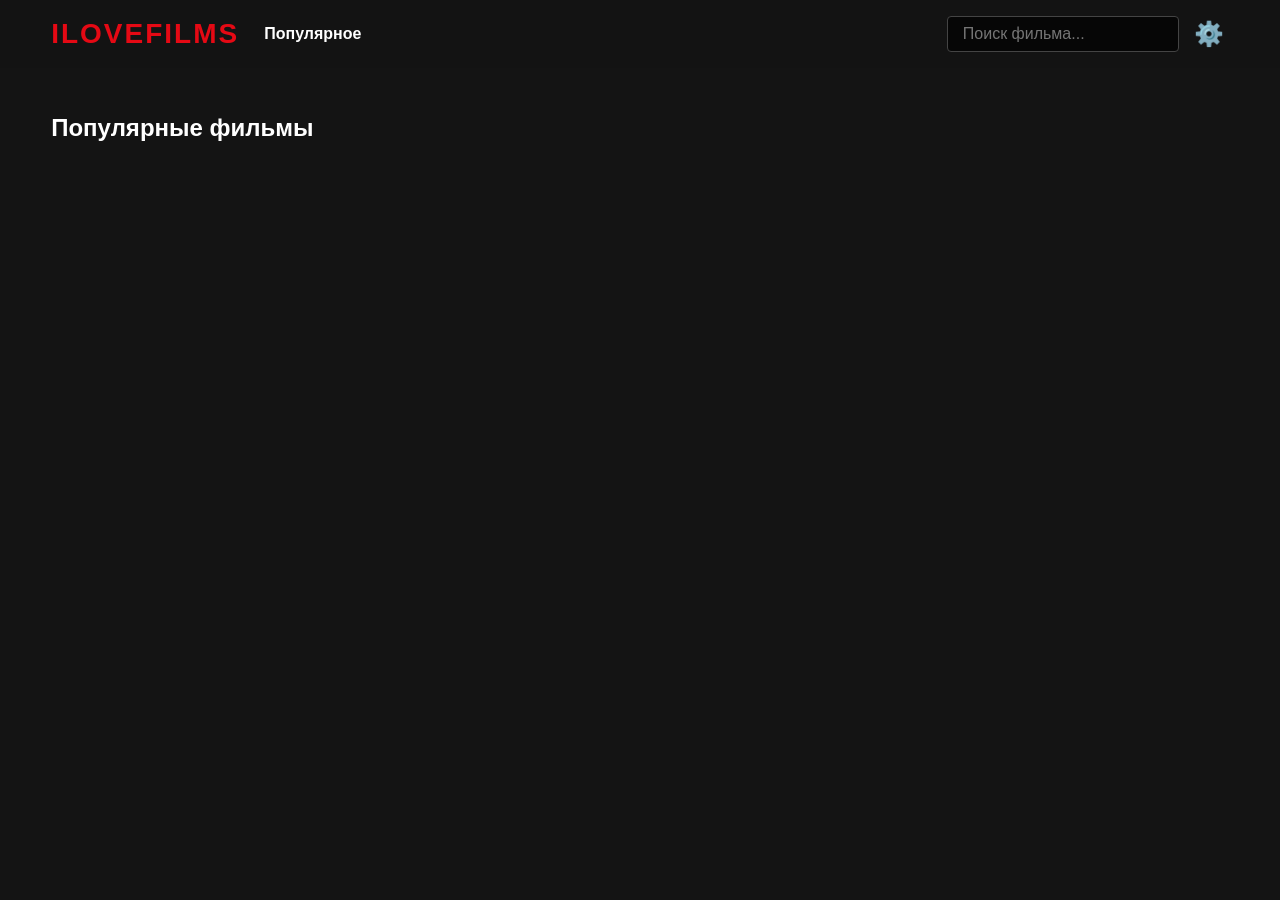
==== index.html @ e58f928b "Add files via upload" ====
<!DOCTYPE html>
<html lang="ru">

<head>
    <meta charset="UTF-8">
    <meta name="viewport" content="width=device-width, initial-scale=1.0">
    <title>ilovefilms - Смотри любимое</title>
    <style>
        :root {
            --bg-color: #141414;
            --text-color: #ffffff;
            --primary-color: #e50914;
            --header-bg: rgba(20, 20, 20, 0.95);
        }

        * {
            box-sizing: border-box;
        }

        body {
            background-color: var(--bg-color);
            color: var(--text-color);
            font-family: 'Helvetica Neue', Helvetica, Arial, sans-serif;
            margin: 0;
            padding: 0;
            overflow-x: hidden;
        }

        :focus {
            outline: 3px solid var(--primary-color);
            outline-offset: 2px;
            box-shadow: 0 0 10px var(--primary-color);
            border-radius: 4px;
        }

        header {
            position: sticky;
            top: 0;
            background: var(--header-bg);
            padding: 15px 4vw;
            display: flex;
            align-items: center;
            justify-content: space-between;
            z-index: 100;
            flex-wrap: wrap;
            gap: 15px;
        }

        .logo {
            color: var(--primary-color);
            font-size: 28px;
            font-weight: bold;
            text-transform: uppercase;
            letter-spacing: 2px;
        }

        nav.categories {
            display: flex;
            gap: 15px;
            overflow-x: auto;
            flex: 1;
            padding: 5px 0;
            scrollbar-width: none;
            /* Firefox */
        }

        nav.categories::-webkit-scrollbar {
            display: none;
            /* Safari and Chrome */
        }

        .category-btn {
            background: none;
            border: none;
            color: #e5e5e5;
            font-size: 16px;
            cursor: pointer;
            padding: 5px 10px;
            transition: color 0.1s;
            white-space: nowrap;
        }

        .category-btn:hover,
        .category-btn.active {
            color: #fff;
            font-weight: bold;
        }

        .controls {
            display: flex;
            gap: 10px;
            align-items: center;
        }

        input[type="text"] {
            background: rgba(0, 0, 0, 0.7);
            border: 1px solid #444;
            color: #fff;
            padding: 8px 15px;
            border-radius: 4px;
            font-size: 16px;
        }

        button.icon-btn {
            background: transparent;
            border: none;
            color: #fff;
            font-size: 24px;
            cursor: pointer;
            padding: 5px;
        }

        .main-content {
            padding: 2vw 4vw;
        }

        h2.section-title {
            font-size: 24px;
            margin-bottom: 20px;
        }

        .grid {
            display: grid;
            grid-template-columns: repeat(auto-fill, minmax(140px, 1fr));
            gap: 15px;
        }

        @media (min-width: 600px) {
            .grid {
                grid-template-columns: repeat(auto-fill, minmax(180px, 1fr));
                gap: 20px;
            }
        }

        @media (min-width: 1024px) {
            .grid {
                grid-template-columns: repeat(auto-fill, minmax(220px, 1fr));
                gap: 25px;
            }
        }

        .movie-card {
            position: relative;
            cursor: pointer;
            border-radius: 6px;
            overflow: hidden;
            transition: transform 0.2s ease;
            background: #222;
        }

        .movie-card:hover,
        .movie-card:focus {
            transform: scale(1.05);
            z-index: 10;
        }

        .movie-card img {
            width: 100%;
            height: auto;
            display: block;
            aspect-ratio: 2 / 3;
            object-fit: cover;
        }

        .movie-card .info {
            position: absolute;
            bottom: 0;
            left: 0;
            right: 0;
            background: linear-gradient(transparent, rgba(0, 0, 0, 0.95));
            padding: 15px 10px 10px;
            opacity: 0;
            transition: opacity 0.2s;
        }

        .movie-card:hover .info,
        .movie-card:focus .info {
            opacity: 1;
        }

        .movie-card .title {
            font-size: 14px;
            font-weight: bold;
            margin: 0;
            white-space: nowrap;
            overflow: hidden;
            text-overflow: ellipsis;
        }

        .movie-card .rating {
            font-size: 12px;
            color: #46d369;
            margin-top: 4px;
        }

        .modal-overlay {
            position: fixed;
            top: 0;
            left: 0;
            right: 0;
            bottom: 0;
            background: rgba(0, 0, 0, 0.85);
            display: flex;
            justify-content: center;
            align-items: center;
            z-index: 1000;
            opacity: 0;
            pointer-events: none;
            transition: opacity 0.2s;
        }

        .modal-overlay.active {
            opacity: 1;
            pointer-events: auto;
        }

        .modal {
            background: #181818;
            border-radius: 8px;
            width: 90%;
            max-width: 800px;
            max-height: 90vh;
            overflow-y: auto;
            position: relative;
            box-shadow: 0 10px 30px rgba(0, 0, 0, 0.8);
            display: none;
        }

        .modal-close {
            position: absolute;
            top: 15px;
            right: 15px;
            background: rgba(0, 0, 0, 0.6);
            color: #fff;
            border: none;
            width: 36px;
            height: 36px;
            border-radius: 50%;
            font-size: 20px;
            cursor: pointer;
            z-index: 10;
            display: flex;
            align-items: center;
            justify-content: center;
        }

        .movie-backdrop {
            width: 100%;
            height: 350px;
            object-fit: cover;
            mask-image: linear-gradient(to bottom, rgba(0, 0, 0, 1) 50%, rgba(0, 0, 0, 0));
            -webkit-mask-image: linear-gradient(to bottom, rgba(0, 0, 0, 1) 50%, rgba(0, 0, 0, 0));
        }

        .movie-details {
            padding: 0 30px 30px;
            margin-top: -80px;
            position: relative;
            z-index: 2;
        }

        .movie-details h2 {
            font-size: 36px;
            margin: 0 0 10px 0;
            text-shadow: 2px 2px 4px rgba(0, 0, 0, 0.8);
        }

        @media (max-width: 600px) {
            .movie-details h2 {
                font-size: 24px;
            }

            .movie-backdrop {
                height: 250px;
            }

            .movie-details {
                margin-top: -60px;
                padding: 0 20px 20px;
            }
        }

        .movie-meta {
            display: flex;
            gap: 15px;
            margin-bottom: 15px;
            color: #a3a3a3;
        }

        .movie-overview {
            font-size: 16px;
            line-height: 1.5;
            margin-bottom: 25px;
        }

        .btn-primary {
            background: var(--primary-color);
            color: #fff;
            border: none;
            padding: 12px 24px;
            font-size: 16px;
            font-weight: bold;
            border-radius: 4px;
            cursor: pointer;
            transition: background 0.2s;
            display: inline-flex;
            align-items: center;
            gap: 10px;
        }

        .btn-primary:hover,
        .btn-primary:focus {
            background: #f40612;
        }

        .btn-primary:disabled {
            background: #555;
            cursor: not-allowed;
            opacity: 0.7;
        }

        .settings-content,
        .torrent-list-content {
            padding: 40px;
        }

        .settings-content h3,
        .torrent-list-content h3 {
            margin-top: 0;
            font-size: 24px;
        }

        .torrent-list {
            margin-top: 20px;
            display: flex;
            flex-direction: column;
            gap: 10px;
            max-height: 50vh;
            overflow-y: auto;
        }

        .torrent-item {
            background: #222;
            padding: 15px;
            border-radius: 6px;
            cursor: pointer;
            display: flex;
            justify-content: space-between;
            align-items: center;
            transition: background 0.2s, transform 0.1s;
            border: 1px solid #333;
        }

        .torrent-item:hover,
        .torrent-item:focus {
            background: #282828;
            border-color: var(--primary-color);
            transform: scale(1.01);
            outline: none;
            box-shadow: 0 0 15px rgba(229, 9, 20, 0.4);
        }

        .torrent-item:focus {
            background: rgba(229, 9, 20, 0.1);
        }

        .torrent-info {
            display: flex;
            flex-direction: column;
            gap: 8px;
            flex: 1;
            padding-right: 15px;
            overflow: hidden;
        }

        .torrent-title {
            font-size: 16px;
            font-weight: bold;
            word-break: break-all;
        }

        .torrent-meta {
            display: flex;
            gap: 15px;
            font-size: 14px;
            color: #a3a3a3;
            flex-wrap: wrap;
        }

        .torrent-seeds {
            color: #46d369;
            font-weight: bold;
        }

        .torrent-tracker {
            color: #e5b109;
        }

        .spinner {
            display: inline-block;
            width: 20px;
            height: 20px;
            border: 3px solid rgba(255, 255, 255, .3);
            border-radius: 50%;
            border-top-color: #fff;
            animation: spin 1s ease-in-out infinite;
        }

        @keyframes spin {
            to {
                transform: rotate(360deg);
            }
        }

        #loading {
            text-align: center;
            padding: 20px;
            color: #a3a3a3;
            display: none;
        }
    </style>
</head>

<body>

    <header>
        <div class="logo">ilovefilms</div>
        <nav class="categories" id="categories"></nav>
        <div class="controls">
            <input type="text" id="searchInput" placeholder="Поиск фильма..." tabindex="0">
            <button class="icon-btn" id="settingsBtn" tabindex="0" aria-label="Настройки">⚙️</button>
        </div>
    </header>

    <main class="main-content">
        <h2 class="section-title" id="sectionTitle">Популярные фильмы</h2>
        <div class="grid" id="moviesGrid"></div>
        <div id="loading">Загрузка...</div>
    </main>

    <div class="modal-overlay" id="modalOverlay">
        <button class="modal-close" id="modalClose" tabindex="0">&times;</button>

        <div class="modal" id="movieModalContent"></div>

        <div class="modal" id="settingsModalContent">
            <div class="settings-content">
                <h3>Настройки Торрентов</h3>
                <div class="form-group">
                    <label for="tsUrlInput">Адрес локального TorrServe:</label>
                    <input type="url" id="tsUrlInput" placeholder="http://127.0.0.1:8090" tabindex="0">
                </div>
                <hr style="border: 0; border-top: 1px solid #333; margin: 20px 0;">
                <div class="form-group" style="flex-direction: row; align-items: center; gap: 10px;">
                    <input type="checkbox" id="useJacRedInput" tabindex="0" style="width: 20px; height: 20px;">
                    <label for="useJacRedInput">Использовать JacRed (рекомендуется)</label>
                </div>
                <div class="form-group">
                    <label for="jacredUrlInput">Зеркало JacRed:</label>
                    <input type="url" id="jacredUrlInput" placeholder="https://ru.jacred.pro" tabindex="0">
                </div>
                <button class="btn-primary" id="saveSettingsBtn" tabindex="0">Сохранить</button>
            </div>
        </div>

        <div class="modal" id="torrentsModalContent">
            <div class="torrent-list-content">
                <h3>Доступные раздачи</h3>
                <div id="torrentsListContainer" class="torrent-list"></div>
            </div>
        </div>
    </div>

    <script>
        const API_KEY = '54daf26b5c698b632ef767ff51e91191';
        const BASE_URL = 'https://api.themoviedb.org/3';
        const IMG_URL = 'https://image.tmdb.org/t/p/w500';
        const BACKDROP_URL = 'https://image.tmdb.org/t/p/w1280';

        let currentPage = 1;
        let currentEndpoint = '/movie/popular';
        let currentQuery = '';
        let isLoading = false;
        let genres = {};
        let hasMorePages = true;

        const elements = {
            grid: document.getElementById('moviesGrid'),
            search: document.getElementById('searchInput'),
            categories: document.getElementById('categories'),
            modalOverlay: document.getElementById('modalOverlay'),
            movieModal: document.getElementById('movieModalContent'),
            settingsModal: document.getElementById('settingsModalContent'),
            torrentsModal: document.getElementById('torrentsModalContent'),
            torrentsList: document.getElementById('torrentsListContainer'),
            loading: document.getElementById('loading'),
            sectionTitle: document.getElementById('sectionTitle')
        };

        async function init() {
            await fetchGenres();
            setupCategories();
            setupEventListeners();
            loadSettings();
            loadMovies();
        }

        async function fetchGenres() {
            try {
                const res = await fetch(`${BASE_URL}/genre/movie/list?api_key=${API_KEY}&language=ru-RU`);
                const data = await res.json();
                if (data.genres) {
                    data.genres.forEach(g => genres[g.id] = g.name);
                }
            } catch (e) {
                console.error('Failed to fetch genres');
            }
        }

        function setupCategories() {
            elements.categories.innerHTML = '';
            const createBtn = (id, name, isPopular) => {
                const btn = document.createElement('button');
                btn.className = `category-btn ${isPopular ? 'active' : ''}`;
                btn.textContent = name;
                btn.tabIndex = 0;
                btn.onclick = () => setCategory(id, btn, name);
                elements.categories.appendChild(btn);
            };

            createBtn('', 'Популярное', true);

            const importantGenres = [28, 12, 16, 35, 18, 27, 878, 53];
            importantGenres.forEach(id => {
                if (genres[id]) createBtn(id, genres[id], false);
            });
        }

        function setCategory(genreId, btn, name) {
            document.querySelectorAll('.category-btn').forEach(b => b.classList.remove('active'));
            if (btn) btn.classList.add('active');

            elements.grid.innerHTML = '';
            currentPage = 1;
            hasMorePages = true;
            elements.search.value = '';

            if (genreId === '') {
                currentEndpoint = '/movie/popular';
                currentQuery = '';
                elements.sectionTitle.textContent = 'Популярные фильмы';
            } else {
                currentEndpoint = '/discover/movie';
                currentQuery = `&with_genres=${genreId}`;
                elements.sectionTitle.textContent = name;
            }
            loadMovies();
        }

        async function loadMovies() {
            if (isLoading || !hasMorePages) return;
            isLoading = true;
            elements.loading.style.display = 'block';

            try {
                let url = `${BASE_URL}${currentEndpoint}?api_key=${API_KEY}&language=ru-RU&page=${currentPage}${currentQuery}`;
                const res = await fetch(url);
                const data = await res.json();

                if (data.results && data.results.length > 0) {
                    renderMovies(data.results);
                    currentPage++;
                } else {
                    hasMorePages = false;
                }
            } catch (e) {
                console.error("Failed to load movies", e);
            } finally {
                isLoading = false;
                elements.loading.style.display = 'none';
            }
        }

        function renderMovies(movies) {
            movies.forEach(movie => {
                if (!movie.poster_path) return;

                const card = document.createElement('div');
                card.className = 'movie-card';
                card.tabIndex = 0;
                card.onclick = () => openModal(movie);

                const img = document.createElement('img');
                img.src = `${IMG_URL}${movie.poster_path}`;
                img.alt = movie.title;
                img.loading = 'lazy';

                const info = document.createElement('div');
                info.className = 'info';

                const title = document.createElement('h3');
                title.className = 'title';
                title.textContent = movie.title;

                const rating = document.createElement('div');
                rating.className = 'rating';
                rating.innerHTML = `⭐ ${movie.vote_average ? movie.vote_average.toFixed(1) : 'N/A'}`;

                info.appendChild(title);
                info.appendChild(rating);
                card.appendChild(img);
                card.appendChild(info);

                elements.grid.appendChild(card);
            });
        }

        function openModal(movie) {
            elements.settingsModal.style.display = 'none';
            elements.torrentsModal.style.display = 'none';
            elements.movieModal.style.display = 'block';

            const year = movie.release_date ? movie.release_date.split('-')[0] : '';
            const rating = movie.vote_average ? movie.vote_average.toFixed(1) : 'N/A';

            elements.movieModal.innerHTML = `
        ${movie.backdrop_path ? `<img class="movie-backdrop" src="${BACKDROP_URL}${movie.backdrop_path}" alt="">` : ''}
        <div class="movie-details">
            <h2>${movie.title}</h2>
            <div class="movie-meta">
                <span>⭐ ${rating}</span>
                <span>📅 ${year}</span>
            </div>
            <p class="movie-overview">${movie.overview || 'Описание отсутствует.'}</p>
            <button class="btn-primary" id="playBtn" tabindex="0">
                ▶ Смотреть через TorrServe
            </button>
        </div>
    `;

            elements.modalOverlay.classList.add('active');

            document.getElementById('playBtn').onclick = () => playWithTorrServe(movie);

            setTimeout(() => {
                const btn = document.getElementById('playBtn');
                if (btn) btn.focus();
            }, 100);
        }

        function openSettings() {
            elements.movieModal.style.display = 'none';
            elements.torrentsModal.style.display = 'none';
            elements.settingsModal.style.display = 'block';
            elements.modalOverlay.classList.add('active');

            document.getElementById('tsUrlInput').value = localStorage.getItem('torrserve_url') || 'http://127.0.0.1:8090';
            document.getElementById('useJacRedInput').checked = localStorage.getItem('use_jacred') === 'true';
            document.getElementById('jacredUrlInput').value = localStorage.getItem('jacred_url') || 'https://ru.jacred.pro';

            setTimeout(() => {
                document.getElementById('tsUrlInput').focus();
            }, 100);
        }

        function closeAllModals() {
            elements.modalOverlay.classList.remove('active');
            setTimeout(() => {
                elements.movieModal.style.display = 'none';
                elements.settingsModal.style.display = 'none';
                elements.torrentsModal.style.display = 'none';
                // return focus to the first grid item
                const firstCard = elements.grid.firstChild;
                if (firstCard) firstCard.focus();
            }, 200);
        }

        function loadSettings() {
            if (!localStorage.getItem('torrserve_url')) {
                localStorage.setItem('torrserve_url', 'http://127.0.0.1:8090');
            }
        }

        function saveSettings() {
            localStorage.setItem('torrserve_url', document.getElementById('tsUrlInput').value);
            localStorage.setItem('use_jacred', document.getElementById('useJacRedInput').checked);
            localStorage.setItem('jacred_url', document.getElementById('jacredUrlInput').value);
            closeAllModals();
        }

        function formatBytes(bytes, decimals = 2) {
            if (!+bytes) return '0 Bytes';
            const k = 1024;
            const dm = decimals < 0 ? 0 : decimals;
            const sizes = ['Bytes', 'KB', 'MB', 'GB', 'TB', 'PB', 'EB', 'ZB', 'YB'];
            const i = Math.floor(Math.log(bytes) / Math.log(k));
            return `${parseFloat((bytes / Math.pow(k, i)).toFixed(dm))} ${sizes[i]}`;
        }

        async function playWithTorrServe(movie) {
            const btn = document.getElementById('playBtn');
            const useJacRed = localStorage.getItem('use_jacred') === 'true';
            btn.innerHTML = `<span class="spinner"></span> ⏳ ${useJacRed ? 'Ищем на JacRed...' : 'Поиск торрентов...'}`;
            btn.disabled = true;

            const jacredUrl = (localStorage.getItem('jacred_url') || 'https://ru.jacred.pro').replace(/\/$/, '');
            const query = movie.original_title || movie.title;

            let allTorrents = [];

            try {
                // 1. Try JacRed if enabled
                if (useJacRed) {
                    try {
                        const res = await fetch(`${jacredUrl}/api/v1.0/search?title=${encodeURIComponent(query)}&source=all`);
                        const data = await res.json();
                        if (Array.isArray(data)) {
                            allTorrents = data.map(r => ({
                                title: r.title ? r.title.replace(/<[^>]*>?/gm, '') : 'Unknown', // Clean HTML tags
                                size: r.size || 0,
                                seeds: r.seeders || 0,
                                tracker: r.tracker || 'JacRed',
                                quality: r.quality || 'Unknown',
                                magnet: r.magnet || r.link
                            }));
                        }
                    } catch (je) {
                        console.error('JacRed search failed', je);
                    }
                }

                // 2. Try Public API (apibay) as fallback
                if (allTorrents.length === 0) {
                    try {
                        const res = await fetch(`https://apibay.org/q.php?q=${encodeURIComponent(query)}`);
                        const data = await res.json();

                        if (data && data.length > 0 && data[0].info_hash && data[0].info_hash !== '0000000000000000000000000000000000000000') {
                            data.forEach(r => {
                                allTorrents.push({
                                    title: r.name,
                                    size: parseInt(r.size),
                                    seeds: parseInt(r.seeders) || 0,
                                    tracker: 'ThePirateBay',
                                    magnet: `magnet:?xt=urn:btih:${r.info_hash}&dn=${encodeURIComponent(r.name)}`
                                });
                            });
                        }
                    } catch (pe) {
                        console.error('APIBay search failed', pe);
                    }
                }

                if (allTorrents.length > 0) {
                    // Sort by seeds descending
                    allTorrents.sort((a, b) => b.seeds - a.seeds);
                    renderTorrentList(allTorrents, movie);
                } else {
                    alert('Торрент не найден!');
                }
            } catch (e) {
                console.error('Error during torrent search', e);
                alert('Ошибка поиска торрента');
            } finally {
                // Restore button state
                btn.innerHTML = '▶ Смотреть через TorrServe';
                btn.disabled = false;
            }
        }

        function renderTorrentList(torrents, movie) {
            elements.torrentsList.innerHTML = '';

            torrents.forEach(t => {
                const item = document.createElement('div');
                item.className = 'torrent-item';
                item.tabIndex = 0;

                const sizeGB = t.size ? (t.size / (1024 * 1024 * 1024)).toFixed(2) : '0';
                const qualityTag = t.quality && t.quality !== 'Unknown' ? `<span style="background: #e50914; padding: 2px 6px; border-radius: 3px; font-size: 11px; font-weight: bold; margin-left: 10px;">${t.quality}</span>` : '';

                item.innerHTML = `
                    <div class="torrent-info">
                        <div class="torrent-title">${t.title} ${qualityTag}</div>
                        <div class="torrent-meta">
                            <span class="torrent-seeds">🌱 ${t.seeds} сид.</span>
                            <span>📦 ${sizeGB} GB</span>
                            <span class="torrent-tracker">🏷️ ${t.tracker}</span>
                        </div>
                    </div>
                    <div style="font-size: 20px; color: var(--primary-color);">▶</div>
                `;

                item.onclick = () => {
                    sendMagnetToTorrServe(t.magnet, movie.title, `${IMG_URL}${movie.poster_path}`);
                };

                item.addEventListener('keydown', (e) => {
                    if (e.key === 'Enter') item.click();
                });

                elements.torrentsList.appendChild(item);
            });

            elements.movieModal.style.display = 'none';
            elements.settingsModal.style.display = 'none';
            elements.torrentsModal.style.display = 'block';

            setTimeout(() => {
                if (elements.torrentsList.firstChild) {
                    elements.torrentsList.firstChild.focus();
                }
            }, 100);
        }

        async function sendMagnetToTorrServe(magnet, title, poster) {
            const tsUrl = localStorage.getItem('torrserve_url');
            const isAndroid = /android/i.test(navigator.userAgent);

            try {
                const response = await fetch(`${tsUrl}/torrents`, {
                    method: 'POST',
                    headers: { 'Content-Type': 'application/json' },
                    body: JSON.stringify({
                        action: 'add',
                        link: magnet,
                        title: title,
                        poster: poster,
                        save_to_db: true,
                        play: true
                    })
                });

                if (!response.ok) throw new Error('Bad response');
                alert("Успешно отправлено в TorrServe!");
            } catch (e) {
                // Fallback for intent or desktop magnet link
                const link = isAndroid ? `intent:${magnet}#Intent;package=ru.yourok.torrserve;end` : magnet;
                window.location.href = link;
            }
        }

        function setupEventListeners() {
            let searchTimeout;
            elements.search.addEventListener('input', (e) => {
                clearTimeout(searchTimeout);
                searchTimeout = setTimeout(() => {
                    const val = e.target.value.trim();
                    elements.grid.innerHTML = '';
                    currentPage = 1;
                    hasMorePages = true;

                    if (val) {
                        currentEndpoint = '/search/movie';
                        currentQuery = `&query=${encodeURIComponent(val)}`;
                        document.querySelectorAll('.category-btn').forEach(b => b.classList.remove('active'));
                        elements.sectionTitle.textContent = `Результаты поиска: ${val}`;
                    } else {
                        currentEndpoint = '/movie/popular';
                        currentQuery = '';
                        if (elements.categories.firstChild) elements.categories.firstChild.classList.add('active');
                        elements.sectionTitle.textContent = 'Популярные фильмы';
                    }
                    loadMovies();
                }, 500);
            });

            window.addEventListener('scroll', () => {
                if (window.innerHeight + window.scrollY >= document.body.offsetHeight - 500) {
                    loadMovies();
                }
            });

            document.getElementById('modalClose').addEventListener('click', closeAllModals);
            elements.modalOverlay.addEventListener('click', (e) => {
                if (e.target === elements.modalOverlay) closeAllModals();
            });

            document.getElementById('settingsBtn').addEventListener('click', openSettings);
            document.getElementById('saveSettingsBtn').addEventListener('click', saveSettings);

            // Grid item keydown for enter
            elements.grid.addEventListener('keydown', (e) => {
                if (e.key === 'Enter') {
                    if (document.activeElement.classList.contains('movie-card')) {
                        document.activeElement.click();
                    }
                }
            });

            // Keyboard navigation
            document.addEventListener('keydown', (e) => {
                const isInput = document.activeElement.tagName === 'INPUT';

                if (['ArrowRight', 'ArrowLeft', 'ArrowDown', 'ArrowUp'].includes(e.key)) {
                    if (isInput && (e.key === 'ArrowLeft' || e.key === 'ArrowRight')) return;
                    findNextFocus(e.key.replace('Arrow', ''));
                    e.preventDefault();
                } else if (e.key === 'Escape' || e.key === 'Backspace') {
                    if (isInput && e.key === 'Backspace' && document.activeElement.value !== '') return;
                    if (elements.modalOverlay.classList.contains('active')) {
                        closeAllModals();
                        e.preventDefault();
                    }
                }
            });
        }

        function getFocusableElements() {
            return Array.from(document.querySelectorAll('[tabindex="0"], a, button, input'))
                .filter(el => {
                    if (el.offsetParent === null) return false; // Not visible
                    if (elements.modalOverlay.classList.contains('active')) {
                        // Return only elements within modal
                        if (elements.movieModal.style.display === 'block') return elements.movieModal.contains(el) || el.id === 'modalClose';
                        if (elements.settingsModal.style.display === 'block') return elements.settingsModal.contains(el) || el.id === 'modalClose';
                        if (elements.torrentsModal.style.display === 'block') return elements.torrentsModal.contains(el) || el.id === 'modalClose';
                    } else {
                        // Return only elements outside modal
                        return !elements.modalOverlay.contains(el);
                    }
                    return true;
                });
        }

        function findNextFocus(direction) {
            const current = document.activeElement;
            const focusable = getFocusableElements();

            if (!focusable.includes(current)) {
                if (focusable.length) focusable[0].focus();
                return;
            }

            const currentRect = current.getBoundingClientRect();
            let bestMatch = null;
            let minDistance = Infinity;

            focusable.forEach(el => {
                if (el === current) return;
                const rect = el.getBoundingClientRect();

                let isValidDirection = false;

                if (direction === 'Right' && rect.left >= currentRect.right - 20) isValidDirection = true;
                if (direction === 'Left' && rect.right <= currentRect.left + 20) isValidDirection = true;
                if (direction === 'Down' && rect.top >= currentRect.bottom - 20) isValidDirection = true;
                if (direction === 'Up' && rect.bottom <= currentRect.top + 20) isValidDirection = true;

                if (isValidDirection) {
                    const dx = (rect.left + rect.width / 2) - (currentRect.left + currentRect.width / 2);
                    const dy = (rect.top + rect.height / 2) - (currentRect.top + currentRect.height / 2);
                    let dist = Infinity;

                    if (direction === 'Left' || direction === 'Right') {
                        dist = Math.abs(dx) + Math.abs(dy) * 5;
                    } else {
                        dist = Math.abs(dy) + Math.abs(dx) * 5;
                    }

                    if (dist < minDistance) {
                        minDistance = dist;
                        bestMatch = el;
                    }
                }
            });

            // Fallback if strict direction matching fails and it's up/down (often rows aren't perfectly aligned)
            if (!bestMatch && (direction === 'Up' || direction === 'Down')) {
                focusable.forEach(el => {
                    if (el === current) return;
                    const rect = el.getBoundingClientRect();
                    let isFallback = false;
                    if (direction === 'Down' && rect.top >= currentRect.bottom - 5) isFallback = true;
                    if (direction === 'Up' && rect.bottom <= currentRect.top + 5) isFallback = true;
                    if (isFallback) {
                        const dx = (rect.left + rect.width / 2) - (currentRect.left + currentRect.width / 2);
                        const dy = (rect.top + rect.height / 2) - (currentRect.top + currentRect.height / 2);
                        const dist = Math.abs(dy) + Math.abs(dx) * 2;
                        if (dist < minDistance) {
                            minDistance = dist;
                            bestMatch = el;
                        }
                    }
                });
            }

            if (bestMatch) {
                bestMatch.focus();
                const rect = bestMatch.getBoundingClientRect();
                if (rect.bottom > window.innerHeight || rect.top < document.querySelector('header').offsetHeight) {
                    bestMatch.scrollIntoView({ behavior: 'smooth', block: 'center' });
                }
            }
        }

        // Start app
        init();
    </script>

</body>

</html>
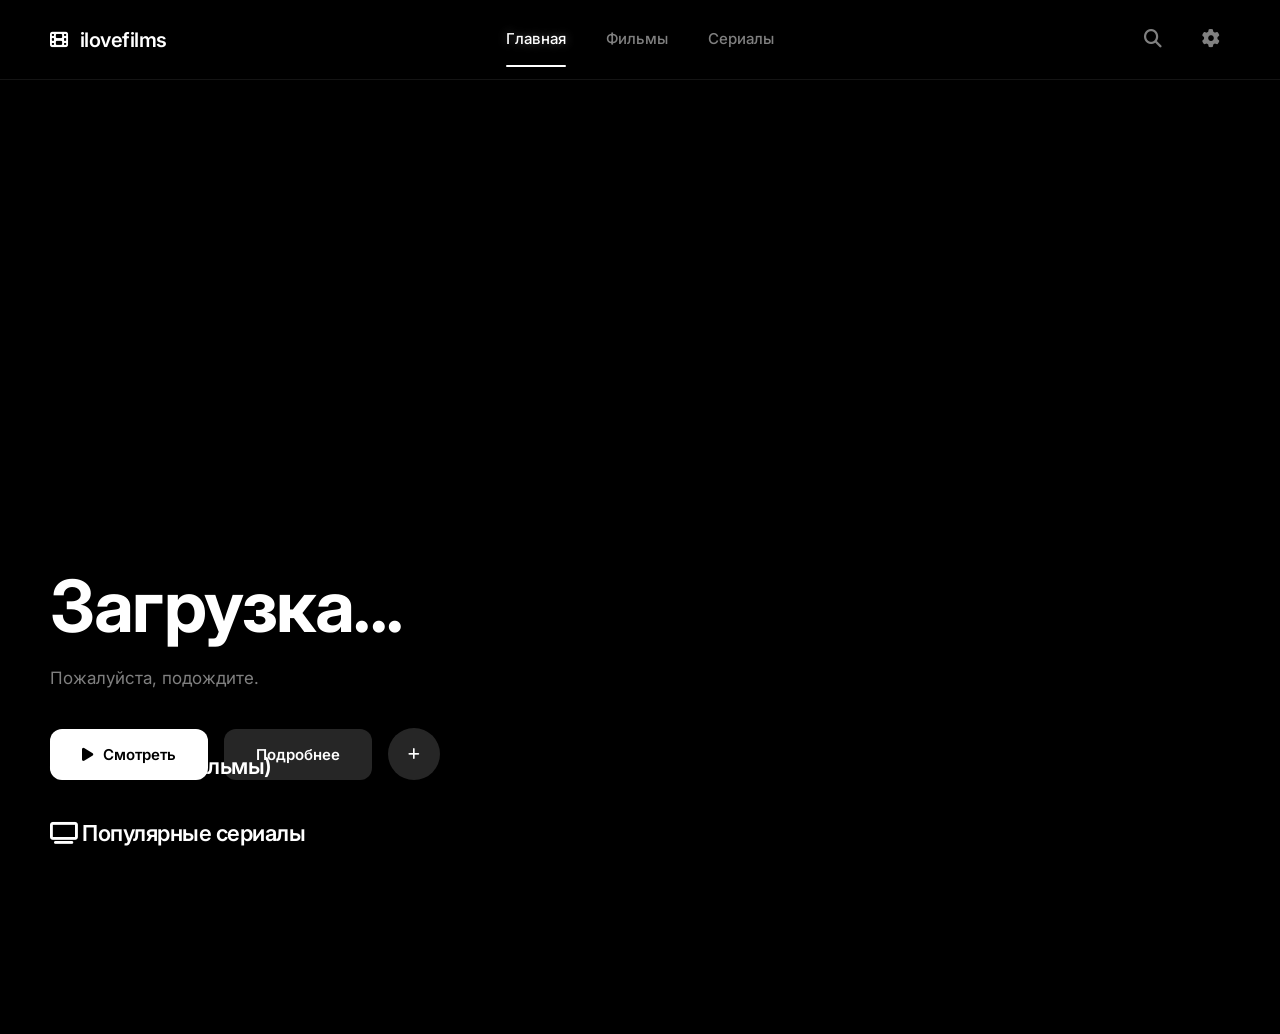
==== commit 1051616c: "Add files via upload" ====
--- a/index.html
+++ b/index.html
@@ -1,1003 +1,250 @@
-<!DOCTYPE html>
-<html lang="ru">
-
-<head>
-    <meta charset="UTF-8">
-    <meta name="viewport" content="width=device-width, initial-scale=1.0">
-    <title>ilovefilms - Смотри любимое</title>
-    <style>
-        :root {
-            --bg-color: #141414;
-            --text-color: #ffffff;
-            --primary-color: #e50914;
-            --header-bg: rgba(20, 20, 20, 0.95);
-        }
-
-        * {
-            box-sizing: border-box;
-        }
-
-        body {
-            background-color: var(--bg-color);
-            color: var(--text-color);
-            font-family: 'Helvetica Neue', Helvetica, Arial, sans-serif;
-            margin: 0;
-            padding: 0;
-            overflow-x: hidden;
-        }
-
-        :focus {
-            outline: 3px solid var(--primary-color);
-            outline-offset: 2px;
-            box-shadow: 0 0 10px var(--primary-color);
-            border-radius: 4px;
-        }
-
-        header {
-            position: sticky;
-            top: 0;
-            background: var(--header-bg);
-            padding: 15px 4vw;
-            display: flex;
-            align-items: center;
-            justify-content: space-between;
-            z-index: 100;
-            flex-wrap: wrap;
-            gap: 15px;
-        }
-
-        .logo {
-            color: var(--primary-color);
-            font-size: 28px;
-            font-weight: bold;
-            text-transform: uppercase;
-            letter-spacing: 2px;
-        }
-
-        nav.categories {
-            display: flex;
-            gap: 15px;
-            overflow-x: auto;
-            flex: 1;
-            padding: 5px 0;
-            scrollbar-width: none;
-            /* Firefox */
-        }
-
-        nav.categories::-webkit-scrollbar {
-            display: none;
-            /* Safari and Chrome */
-        }
-
-        .category-btn {
-            background: none;
-            border: none;
-            color: #e5e5e5;
-            font-size: 16px;
-            cursor: pointer;
-            padding: 5px 10px;
-            transition: color 0.1s;
-            white-space: nowrap;
-        }
-
-        .category-btn:hover,
-        .category-btn.active {
-            color: #fff;
-            font-weight: bold;
-        }
-
-        .controls {
-            display: flex;
-            gap: 10px;
-            align-items: center;
-        }
-
-        input[type="text"] {
-            background: rgba(0, 0, 0, 0.7);
-            border: 1px solid #444;
-            color: #fff;
-            padding: 8px 15px;
-            border-radius: 4px;
-            font-size: 16px;
-        }
-
-        button.icon-btn {
-            background: transparent;
-            border: none;
-            color: #fff;
-            font-size: 24px;
-            cursor: pointer;
-            padding: 5px;
-        }
-
-        .main-content {
-            padding: 2vw 4vw;
-        }
-
-        h2.section-title {
-            font-size: 24px;
-            margin-bottom: 20px;
-        }
-
-        .grid {
-            display: grid;
-            grid-template-columns: repeat(auto-fill, minmax(140px, 1fr));
-            gap: 15px;
-        }
-
-        @media (min-width: 600px) {
-            .grid {
-                grid-template-columns: repeat(auto-fill, minmax(180px, 1fr));
-                gap: 20px;
-            }
-        }
-
-        @media (min-width: 1024px) {
-            .grid {
-                grid-template-columns: repeat(auto-fill, minmax(220px, 1fr));
-                gap: 25px;
-            }
-        }
-
-        .movie-card {
-            position: relative;
-            cursor: pointer;
-            border-radius: 6px;
-            overflow: hidden;
-            transition: transform 0.2s ease;
-            background: #222;
-        }
-
-        .movie-card:hover,
-        .movie-card:focus {
-            transform: scale(1.05);
-            z-index: 10;
-        }
-
-        .movie-card img {
-            width: 100%;
-            height: auto;
-            display: block;
-            aspect-ratio: 2 / 3;
-            object-fit: cover;
-        }
-
-        .movie-card .info {
-            position: absolute;
-            bottom: 0;
-            left: 0;
-            right: 0;
-            background: linear-gradient(transparent, rgba(0, 0, 0, 0.95));
-            padding: 15px 10px 10px;
-            opacity: 0;
-            transition: opacity 0.2s;
-        }
-
-        .movie-card:hover .info,
-        .movie-card:focus .info {
-            opacity: 1;
-        }
-
-        .movie-card .title {
-            font-size: 14px;
-            font-weight: bold;
-            margin: 0;
-            white-space: nowrap;
-            overflow: hidden;
-            text-overflow: ellipsis;
-        }
-
-        .movie-card .rating {
-            font-size: 12px;
-            color: #46d369;
-            margin-top: 4px;
-        }
-
-        .modal-overlay {
-            position: fixed;
-            top: 0;
-            left: 0;
-            right: 0;
-            bottom: 0;
-            background: rgba(0, 0, 0, 0.85);
-            display: flex;
-            justify-content: center;
-            align-items: center;
-            z-index: 1000;
-            opacity: 0;
-            pointer-events: none;
-            transition: opacity 0.2s;
-        }
-
-        .modal-overlay.active {
-            opacity: 1;
-            pointer-events: auto;
-        }
-
-        .modal {
-            background: #181818;
-            border-radius: 8px;
-            width: 90%;
-            max-width: 800px;
-            max-height: 90vh;
-            overflow-y: auto;
-            position: relative;
-            box-shadow: 0 10px 30px rgba(0, 0, 0, 0.8);
-            display: none;
-        }
-
-        .modal-close {
-            position: absolute;
-            top: 15px;
-            right: 15px;
-            background: rgba(0, 0, 0, 0.6);
-            color: #fff;
-            border: none;
-            width: 36px;
-            height: 36px;
-            border-radius: 50%;
-            font-size: 20px;
-            cursor: pointer;
-            z-index: 10;
-            display: flex;
-            align-items: center;
-            justify-content: center;
-        }
-
-        .movie-backdrop {
-            width: 100%;
-            height: 350px;
-            object-fit: cover;
-            mask-image: linear-gradient(to bottom, rgba(0, 0, 0, 1) 50%, rgba(0, 0, 0, 0));
-            -webkit-mask-image: linear-gradient(to bottom, rgba(0, 0, 0, 1) 50%, rgba(0, 0, 0, 0));
-        }
-
-        .movie-details {
-            padding: 0 30px 30px;
-            margin-top: -80px;
-            position: relative;
-            z-index: 2;
-        }
-
-        .movie-details h2 {
-            font-size: 36px;
-            margin: 0 0 10px 0;
-            text-shadow: 2px 2px 4px rgba(0, 0, 0, 0.8);
-        }
-
-        @media (max-width: 600px) {
-            .movie-details h2 {
-                font-size: 24px;
-            }
-
-            .movie-backdrop {
-                height: 250px;
-            }
-
-            .movie-details {
-                margin-top: -60px;
-                padding: 0 20px 20px;
-            }
-        }
-
-        .movie-meta {
-            display: flex;
-            gap: 15px;
-            margin-bottom: 15px;
-            color: #a3a3a3;
-        }
-
-        .movie-overview {
-            font-size: 16px;
-            line-height: 1.5;
-            margin-bottom: 25px;
-        }
-
-        .btn-primary {
-            background: var(--primary-color);
-            color: #fff;
-            border: none;
-            padding: 12px 24px;
-            font-size: 16px;
-            font-weight: bold;
-            border-radius: 4px;
-            cursor: pointer;
-            transition: background 0.2s;
-            display: inline-flex;
-            align-items: center;
-            gap: 10px;
-        }
-
-        .btn-primary:hover,
-        .btn-primary:focus {
-            background: #f40612;
-        }
-
-        .btn-primary:disabled {
-            background: #555;
-            cursor: not-allowed;
-            opacity: 0.7;
-        }
-
-        .settings-content,
-        .torrent-list-content {
-            padding: 40px;
-        }
-
-        .settings-content h3,
-        .torrent-list-content h3 {
-            margin-top: 0;
-            font-size: 24px;
-        }
-
-        .torrent-list {
-            margin-top: 20px;
-            display: flex;
-            flex-direction: column;
-            gap: 10px;
-            max-height: 50vh;
-            overflow-y: auto;
-        }
-
-        .torrent-item {
-            background: #222;
-            padding: 15px;
-            border-radius: 6px;
-            cursor: pointer;
-            display: flex;
-            justify-content: space-between;
-            align-items: center;
-            transition: background 0.2s, transform 0.1s;
-            border: 1px solid #333;
-        }
-
-        .torrent-item:hover,
-        .torrent-item:focus {
-            background: #282828;
-            border-color: var(--primary-color);
-            transform: scale(1.01);
-            outline: none;
-            box-shadow: 0 0 15px rgba(229, 9, 20, 0.4);
-        }
-
-        .torrent-item:focus {
-            background: rgba(229, 9, 20, 0.1);
-        }
-
-        .torrent-info {
-            display: flex;
-            flex-direction: column;
-            gap: 8px;
-            flex: 1;
-            padding-right: 15px;
-            overflow: hidden;
-        }
-
-        .torrent-title {
-            font-size: 16px;
-            font-weight: bold;
-            word-break: break-all;
-        }
-
-        .torrent-meta {
-            display: flex;
-            gap: 15px;
-            font-size: 14px;
-            color: #a3a3a3;
-            flex-wrap: wrap;
-        }
-
-        .torrent-seeds {
-            color: #46d369;
-            font-weight: bold;
-        }
-
-        .torrent-tracker {
-            color: #e5b109;
-        }
-
-        .spinner {
-            display: inline-block;
-            width: 20px;
-            height: 20px;
-            border: 3px solid rgba(255, 255, 255, .3);
-            border-radius: 50%;
-            border-top-color: #fff;
-            animation: spin 1s ease-in-out infinite;
-        }
-
-        @keyframes spin {
-            to {
-                transform: rotate(360deg);
-            }
-        }
-
-        #loading {
-            text-align: center;
-            padding: 20px;
-            color: #a3a3a3;
-            display: none;
-        }
-    </style>
-</head>
-
-<body>
-
-    <header>
-        <div class="logo">ilovefilms</div>
-        <nav class="categories" id="categories"></nav>
-        <div class="controls">
-            <input type="text" id="searchInput" placeholder="Поиск фильма..." tabindex="0">
-            <button class="icon-btn" id="settingsBtn" tabindex="0" aria-label="Настройки">⚙️</button>
-        </div>
-    </header>
-
-    <main class="main-content">
-        <h2 class="section-title" id="sectionTitle">Популярные фильмы</h2>
-        <div class="grid" id="moviesGrid"></div>
-        <div id="loading">Загрузка...</div>
-    </main>
-
-    <div class="modal-overlay" id="modalOverlay">
-        <button class="modal-close" id="modalClose" tabindex="0">&times;</button>
-
-        <div class="modal" id="movieModalContent"></div>
-
-        <div class="modal" id="settingsModalContent">
-            <div class="settings-content">
-                <h3>Настройки Торрентов</h3>
-                <div class="form-group">
-                    <label for="tsUrlInput">Адрес локального TorrServe:</label>
-                    <input type="url" id="tsUrlInput" placeholder="http://127.0.0.1:8090" tabindex="0">
-                </div>
-                <hr style="border: 0; border-top: 1px solid #333; margin: 20px 0;">
-                <div class="form-group" style="flex-direction: row; align-items: center; gap: 10px;">
-                    <input type="checkbox" id="useJacRedInput" tabindex="0" style="width: 20px; height: 20px;">
-                    <label for="useJacRedInput">Использовать JacRed (рекомендуется)</label>
-                </div>
-                <div class="form-group">
-                    <label for="jacredUrlInput">Зеркало JacRed:</label>
-                    <input type="url" id="jacredUrlInput" placeholder="https://ru.jacred.pro" tabindex="0">
-                </div>
-                <button class="btn-primary" id="saveSettingsBtn" tabindex="0">Сохранить</button>
-            </div>
-        </div>
-
-        <div class="modal" id="torrentsModalContent">
-            <div class="torrent-list-content">
-                <h3>Доступные раздачи</h3>
-                <div id="torrentsListContainer" class="torrent-list"></div>
-            </div>
-        </div>
-    </div>
-
-    <script>
-        const API_KEY = '54daf26b5c698b632ef767ff51e91191';
-        const BASE_URL = 'https://api.themoviedb.org/3';
-        const IMG_URL = 'https://image.tmdb.org/t/p/w500';
-        const BACKDROP_URL = 'https://image.tmdb.org/t/p/w1280';
-
-        let currentPage = 1;
-        let currentEndpoint = '/movie/popular';
-        let currentQuery = '';
-        let isLoading = false;
-        let genres = {};
-        let hasMorePages = true;
-
-        const elements = {
-            grid: document.getElementById('moviesGrid'),
-            search: document.getElementById('searchInput'),
-            categories: document.getElementById('categories'),
-            modalOverlay: document.getElementById('modalOverlay'),
-            movieModal: document.getElementById('movieModalContent'),
-            settingsModal: document.getElementById('settingsModalContent'),
-            torrentsModal: document.getElementById('torrentsModalContent'),
-            torrentsList: document.getElementById('torrentsListContainer'),
-            loading: document.getElementById('loading'),
-            sectionTitle: document.getElementById('sectionTitle')
-        };
-
-        async function init() {
-            await fetchGenres();
-            setupCategories();
-            setupEventListeners();
-            loadSettings();
-            loadMovies();
-        }
-
-        async function fetchGenres() {
-            try {
-                const res = await fetch(`${BASE_URL}/genre/movie/list?api_key=${API_KEY}&language=ru-RU`);
-                const data = await res.json();
-                if (data.genres) {
-                    data.genres.forEach(g => genres[g.id] = g.name);
-                }
-            } catch (e) {
-                console.error('Failed to fetch genres');
-            }
-        }
-
-        function setupCategories() {
-            elements.categories.innerHTML = '';
-            const createBtn = (id, name, isPopular) => {
-                const btn = document.createElement('button');
-                btn.className = `category-btn ${isPopular ? 'active' : ''}`;
-                btn.textContent = name;
-                btn.tabIndex = 0;
-                btn.onclick = () => setCategory(id, btn, name);
-                elements.categories.appendChild(btn);
-            };
-
-            createBtn('', 'Популярное', true);
-
-            const importantGenres = [28, 12, 16, 35, 18, 27, 878, 53];
-            importantGenres.forEach(id => {
-                if (genres[id]) createBtn(id, genres[id], false);
-            });
-        }
-
-        function setCategory(genreId, btn, name) {
-            document.querySelectorAll('.category-btn').forEach(b => b.classList.remove('active'));
-            if (btn) btn.classList.add('active');
-
-            elements.grid.innerHTML = '';
-            currentPage = 1;
-            hasMorePages = true;
-            elements.search.value = '';
-
-            if (genreId === '') {
-                currentEndpoint = '/movie/popular';
-                currentQuery = '';
-                elements.sectionTitle.textContent = 'Популярные фильмы';
-            } else {
-                currentEndpoint = '/discover/movie';
-                currentQuery = `&with_genres=${genreId}`;
-                elements.sectionTitle.textContent = name;
-            }
-            loadMovies();
-        }
-
-        async function loadMovies() {
-            if (isLoading || !hasMorePages) return;
-            isLoading = true;
-            elements.loading.style.display = 'block';
-
-            try {
-                let url = `${BASE_URL}${currentEndpoint}?api_key=${API_KEY}&language=ru-RU&page=${currentPage}${currentQuery}`;
-                const res = await fetch(url);
-                const data = await res.json();
-
-                if (data.results && data.results.length > 0) {
-                    renderMovies(data.results);
-                    currentPage++;
-                } else {
-                    hasMorePages = false;
-                }
-            } catch (e) {
-                console.error("Failed to load movies", e);
-            } finally {
-                isLoading = false;
-                elements.loading.style.display = 'none';
-            }
-        }
-
-        function renderMovies(movies) {
-            movies.forEach(movie => {
-                if (!movie.poster_path) return;
-
-                const card = document.createElement('div');
-                card.className = 'movie-card';
-                card.tabIndex = 0;
-                card.onclick = () => openModal(movie);
-
-                const img = document.createElement('img');
-                img.src = `${IMG_URL}${movie.poster_path}`;
-                img.alt = movie.title;
-                img.loading = 'lazy';
-
-                const info = document.createElement('div');
-                info.className = 'info';
-
-                const title = document.createElement('h3');
-                title.className = 'title';
-                title.textContent = movie.title;
-
-                const rating = document.createElement('div');
-                rating.className = 'rating';
-                rating.innerHTML = `⭐ ${movie.vote_average ? movie.vote_average.toFixed(1) : 'N/A'}`;
-
-                info.appendChild(title);
-                info.appendChild(rating);
-                card.appendChild(img);
-                card.appendChild(info);
-
-                elements.grid.appendChild(card);
-            });
-        }
-
-        function openModal(movie) {
-            elements.settingsModal.style.display = 'none';
-            elements.torrentsModal.style.display = 'none';
-            elements.movieModal.style.display = 'block';
-
-            const year = movie.release_date ? movie.release_date.split('-')[0] : '';
-            const rating = movie.vote_average ? movie.vote_average.toFixed(1) : 'N/A';
-
-            elements.movieModal.innerHTML = `
-        ${movie.backdrop_path ? `<img class="movie-backdrop" src="${BACKDROP_URL}${movie.backdrop_path}" alt="">` : ''}
-        <div class="movie-details">
-            <h2>${movie.title}</h2>
-            <div class="movie-meta">
-                <span>⭐ ${rating}</span>
-                <span>📅 ${year}</span>
-            </div>
-            <p class="movie-overview">${movie.overview || 'Описание отсутствует.'}</p>
-            <button class="btn-primary" id="playBtn" tabindex="0">
-                ▶ Смотреть через TorrServe
-            </button>
-        </div>
-    `;
-
-            elements.modalOverlay.classList.add('active');
-
-            document.getElementById('playBtn').onclick = () => playWithTorrServe(movie);
-
-            setTimeout(() => {
-                const btn = document.getElementById('playBtn');
-                if (btn) btn.focus();
-            }, 100);
-        }
-
-        function openSettings() {
-            elements.movieModal.style.display = 'none';
-            elements.torrentsModal.style.display = 'none';
-            elements.settingsModal.style.display = 'block';
-            elements.modalOverlay.classList.add('active');
-
-            document.getElementById('tsUrlInput').value = localStorage.getItem('torrserve_url') || 'http://127.0.0.1:8090';
-            document.getElementById('useJacRedInput').checked = localStorage.getItem('use_jacred') === 'true';
-            document.getElementById('jacredUrlInput').value = localStorage.getItem('jacred_url') || 'https://ru.jacred.pro';
-
-            setTimeout(() => {
-                document.getElementById('tsUrlInput').focus();
-            }, 100);
-        }
-
-        function closeAllModals() {
-            elements.modalOverlay.classList.remove('active');
-            setTimeout(() => {
-                elements.movieModal.style.display = 'none';
-                elements.settingsModal.style.display = 'none';
-                elements.torrentsModal.style.display = 'none';
-                // return focus to the first grid item
-                const firstCard = elements.grid.firstChild;
-                if (firstCard) firstCard.focus();
-            }, 200);
-        }
-
-        function loadSettings() {
-            if (!localStorage.getItem('torrserve_url')) {
-                localStorage.setItem('torrserve_url', 'http://127.0.0.1:8090');
-            }
-        }
-
-        function saveSettings() {
-            localStorage.setItem('torrserve_url', document.getElementById('tsUrlInput').value);
-            localStorage.setItem('use_jacred', document.getElementById('useJacRedInput').checked);
-            localStorage.setItem('jacred_url', document.getElementById('jacredUrlInput').value);
-            closeAllModals();
-        }
-
-        function formatBytes(bytes, decimals = 2) {
-            if (!+bytes) return '0 Bytes';
-            const k = 1024;
-            const dm = decimals < 0 ? 0 : decimals;
-            const sizes = ['Bytes', 'KB', 'MB', 'GB', 'TB', 'PB', 'EB', 'ZB', 'YB'];
-            const i = Math.floor(Math.log(bytes) / Math.log(k));
-            return `${parseFloat((bytes / Math.pow(k, i)).toFixed(dm))} ${sizes[i]}`;
-        }
-
-        async function playWithTorrServe(movie) {
-            const btn = document.getElementById('playBtn');
-            const useJacRed = localStorage.getItem('use_jacred') === 'true';
-            btn.innerHTML = `<span class="spinner"></span> ⏳ ${useJacRed ? 'Ищем на JacRed...' : 'Поиск торрентов...'}`;
-            btn.disabled = true;
-
-            const jacredUrl = (localStorage.getItem('jacred_url') || 'https://ru.jacred.pro').replace(/\/$/, '');
-            const query = movie.original_title || movie.title;
-
-            let allTorrents = [];
-
-            try {
-                // 1. Try JacRed if enabled
-                if (useJacRed) {
-                    try {
-                        const res = await fetch(`${jacredUrl}/api/v1.0/search?title=${encodeURIComponent(query)}&source=all`);
-                        const data = await res.json();
-                        if (Array.isArray(data)) {
-                            allTorrents = data.map(r => ({
-                                title: r.title ? r.title.replace(/<[^>]*>?/gm, '') : 'Unknown', // Clean HTML tags
-                                size: r.size || 0,
-                                seeds: r.seeders || 0,
-                                tracker: r.tracker || 'JacRed',
-                                quality: r.quality || 'Unknown',
-                                magnet: r.magnet || r.link
-                            }));
-                        }
-                    } catch (je) {
-                        console.error('JacRed search failed', je);
-                    }
-                }
-
-                // 2. Try Public API (apibay) as fallback
-                if (allTorrents.length === 0) {
-                    try {
-                        const res = await fetch(`https://apibay.org/q.php?q=${encodeURIComponent(query)}`);
-                        const data = await res.json();
-
-                        if (data && data.length > 0 && data[0].info_hash && data[0].info_hash !== '0000000000000000000000000000000000000000') {
-                            data.forEach(r => {
-                                allTorrents.push({
-                                    title: r.name,
-                                    size: parseInt(r.size),
-                                    seeds: parseInt(r.seeders) || 0,
-                                    tracker: 'ThePirateBay',
-                                    magnet: `magnet:?xt=urn:btih:${r.info_hash}&dn=${encodeURIComponent(r.name)}`
-                                });
-                            });
-                        }
-                    } catch (pe) {
-                        console.error('APIBay search failed', pe);
-                    }
-                }
-
-                if (allTorrents.length > 0) {
-                    // Sort by seeds descending
-                    allTorrents.sort((a, b) => b.seeds - a.seeds);
-                    renderTorrentList(allTorrents, movie);
-                } else {
-                    alert('Торрент не найден!');
-                }
-            } catch (e) {
-                console.error('Error during torrent search', e);
-                alert('Ошибка поиска торрента');
-            } finally {
-                // Restore button state
-                btn.innerHTML = '▶ Смотреть через TorrServe';
-                btn.disabled = false;
-            }
-        }
-
-        function renderTorrentList(torrents, movie) {
-            elements.torrentsList.innerHTML = '';
-
-            torrents.forEach(t => {
-                const item = document.createElement('div');
-                item.className = 'torrent-item';
-                item.tabIndex = 0;
-
-                const sizeGB = t.size ? (t.size / (1024 * 1024 * 1024)).toFixed(2) : '0';
-                const qualityTag = t.quality && t.quality !== 'Unknown' ? `<span style="background: #e50914; padding: 2px 6px; border-radius: 3px; font-size: 11px; font-weight: bold; margin-left: 10px;">${t.quality}</span>` : '';
-
-                item.innerHTML = `
-                    <div class="torrent-info">
-                        <div class="torrent-title">${t.title} ${qualityTag}</div>
-                        <div class="torrent-meta">
-                            <span class="torrent-seeds">🌱 ${t.seeds} сид.</span>
-                            <span>📦 ${sizeGB} GB</span>
-                            <span class="torrent-tracker">🏷️ ${t.tracker}</span>
-                        </div>
-                    </div>
-                    <div style="font-size: 20px; color: var(--primary-color);">▶</div>
-                `;
-
-                item.onclick = () => {
-                    sendMagnetToTorrServe(t.magnet, movie.title, `${IMG_URL}${movie.poster_path}`);
-                };
-
-                item.addEventListener('keydown', (e) => {
-                    if (e.key === 'Enter') item.click();
-                });
-
-                elements.torrentsList.appendChild(item);
-            });
-
-            elements.movieModal.style.display = 'none';
-            elements.settingsModal.style.display = 'none';
-            elements.torrentsModal.style.display = 'block';
-
-            setTimeout(() => {
-                if (elements.torrentsList.firstChild) {
-                    elements.torrentsList.firstChild.focus();
-                }
-            }, 100);
-        }
-
-        async function sendMagnetToTorrServe(magnet, title, poster) {
-            const tsUrl = localStorage.getItem('torrserve_url');
-            const isAndroid = /android/i.test(navigator.userAgent);
-
-            try {
-                const response = await fetch(`${tsUrl}/torrents`, {
-                    method: 'POST',
-                    headers: { 'Content-Type': 'application/json' },
-                    body: JSON.stringify({
-                        action: 'add',
-                        link: magnet,
-                        title: title,
-                        poster: poster,
-                        save_to_db: true,
-                        play: true
-                    })
-                });
-
-                if (!response.ok) throw new Error('Bad response');
-                alert("Успешно отправлено в TorrServe!");
-            } catch (e) {
-                // Fallback for intent or desktop magnet link
-                const link = isAndroid ? `intent:${magnet}#Intent;package=ru.yourok.torrserve;end` : magnet;
-                window.location.href = link;
-            }
-        }
-
-        function setupEventListeners() {
-            let searchTimeout;
-            elements.search.addEventListener('input', (e) => {
-                clearTimeout(searchTimeout);
-                searchTimeout = setTimeout(() => {
-                    const val = e.target.value.trim();
-                    elements.grid.innerHTML = '';
-                    currentPage = 1;
-                    hasMorePages = true;
-
-                    if (val) {
-                        currentEndpoint = '/search/movie';
-                        currentQuery = `&query=${encodeURIComponent(val)}`;
-                        document.querySelectorAll('.category-btn').forEach(b => b.classList.remove('active'));
-                        elements.sectionTitle.textContent = `Результаты поиска: ${val}`;
-                    } else {
-                        currentEndpoint = '/movie/popular';
-                        currentQuery = '';
-                        if (elements.categories.firstChild) elements.categories.firstChild.classList.add('active');
-                        elements.sectionTitle.textContent = 'Популярные фильмы';
-                    }
-                    loadMovies();
-                }, 500);
-            });
-
-            window.addEventListener('scroll', () => {
-                if (window.innerHeight + window.scrollY >= document.body.offsetHeight - 500) {
-                    loadMovies();
-                }
-            });
-
-            document.getElementById('modalClose').addEventListener('click', closeAllModals);
-            elements.modalOverlay.addEventListener('click', (e) => {
-                if (e.target === elements.modalOverlay) closeAllModals();
-            });
-
-            document.getElementById('settingsBtn').addEventListener('click', openSettings);
-            document.getElementById('saveSettingsBtn').addEventListener('click', saveSettings);
-
-            // Grid item keydown for enter
-            elements.grid.addEventListener('keydown', (e) => {
-                if (e.key === 'Enter') {
-                    if (document.activeElement.classList.contains('movie-card')) {
-                        document.activeElement.click();
-                    }
-                }
-            });
-
-            // Keyboard navigation
-            document.addEventListener('keydown', (e) => {
-                const isInput = document.activeElement.tagName === 'INPUT';
-
-                if (['ArrowRight', 'ArrowLeft', 'ArrowDown', 'ArrowUp'].includes(e.key)) {
-                    if (isInput && (e.key === 'ArrowLeft' || e.key === 'ArrowRight')) return;
-                    findNextFocus(e.key.replace('Arrow', ''));
-                    e.preventDefault();
-                } else if (e.key === 'Escape' || e.key === 'Backspace') {
-                    if (isInput && e.key === 'Backspace' && document.activeElement.value !== '') return;
-                    if (elements.modalOverlay.classList.contains('active')) {
-                        closeAllModals();
-                        e.preventDefault();
-                    }
-                }
-            });
-        }
-
-        function getFocusableElements() {
-            return Array.from(document.querySelectorAll('[tabindex="0"], a, button, input'))
-                .filter(el => {
-                    if (el.offsetParent === null) return false; // Not visible
-                    if (elements.modalOverlay.classList.contains('active')) {
-                        // Return only elements within modal
-                        if (elements.movieModal.style.display === 'block') return elements.movieModal.contains(el) || el.id === 'modalClose';
-                        if (elements.settingsModal.style.display === 'block') return elements.settingsModal.contains(el) || el.id === 'modalClose';
-                        if (elements.torrentsModal.style.display === 'block') return elements.torrentsModal.contains(el) || el.id === 'modalClose';
-                    } else {
-                        // Return only elements outside modal
-                        return !elements.modalOverlay.contains(el);
-                    }
-                    return true;
-                });
-        }
-
-        function findNextFocus(direction) {
-            const current = document.activeElement;
-            const focusable = getFocusableElements();
-
-            if (!focusable.includes(current)) {
-                if (focusable.length) focusable[0].focus();
-                return;
-            }
-
-            const currentRect = current.getBoundingClientRect();
-            let bestMatch = null;
-            let minDistance = Infinity;
-
-            focusable.forEach(el => {
-                if (el === current) return;
-                const rect = el.getBoundingClientRect();
-
-                let isValidDirection = false;
-
-                if (direction === 'Right' && rect.left >= currentRect.right - 20) isValidDirection = true;
-                if (direction === 'Left' && rect.right <= currentRect.left + 20) isValidDirection = true;
-                if (direction === 'Down' && rect.top >= currentRect.bottom - 20) isValidDirection = true;
-                if (direction === 'Up' && rect.bottom <= currentRect.top + 20) isValidDirection = true;
-
-                if (isValidDirection) {
-                    const dx = (rect.left + rect.width / 2) - (currentRect.left + currentRect.width / 2);
-                    const dy = (rect.top + rect.height / 2) - (currentRect.top + currentRect.height / 2);
-                    let dist = Infinity;
-
-                    if (direction === 'Left' || direction === 'Right') {
-                        dist = Math.abs(dx) + Math.abs(dy) * 5;
-                    } else {
-                        dist = Math.abs(dy) + Math.abs(dx) * 5;
-                    }
-
-                    if (dist < minDistance) {
-                        minDistance = dist;
-                        bestMatch = el;
-                    }
-                }
-            });
-
-            // Fallback if strict direction matching fails and it's up/down (often rows aren't perfectly aligned)
-            if (!bestMatch && (direction === 'Up' || direction === 'Down')) {
-                focusable.forEach(el => {
-                    if (el === current) return;
-                    const rect = el.getBoundingClientRect();
-                    let isFallback = false;
-                    if (direction === 'Down' && rect.top >= currentRect.bottom - 5) isFallback = true;
-                    if (direction === 'Up' && rect.bottom <= currentRect.top + 5) isFallback = true;
-                    if (isFallback) {
-                        const dx = (rect.left + rect.width / 2) - (currentRect.left + currentRect.width / 2);
-                        const dy = (rect.top + rect.height / 2) - (currentRect.top + currentRect.height / 2);
-                        const dist = Math.abs(dy) + Math.abs(dx) * 2;
-                        if (dist < minDistance) {
-                            minDistance = dist;
-                            bestMatch = el;
-                        }
-                    }
-                });
-            }
-
-            if (bestMatch) {
-                bestMatch.focus();
-                const rect = bestMatch.getBoundingClientRect();
-                if (rect.bottom > window.innerHeight || rect.top < document.querySelector('header').offsetHeight) {
-                    bestMatch.scrollIntoView({ behavior: 'smooth', block: 'center' });
-                }
-            }
-        }
-
-        // Start app
-        init();
-    </script>
-
-</body>
-
-</html>+<!DOCTYPE html>
+<html lang="ru">
+<head>
+    <meta charset="UTF-8">
+    <meta name="viewport" content="width=device-width, initial-scale=1.0">
+    <title>ilovefilms</title>
+    <link rel="stylesheet" href="style.css">
+    <!-- Подключаем современные шрифты -->
+    <link rel="preconnect" href="https://fonts.googleapis.com">
+    <link rel="preconnect" href="https://fonts.gstatic.com" crossorigin>
+    <link href="https://fonts.googleapis.com/css2?family=Outfit:wght@300;400;600;800&family=Inter:wght@400;500;600&display=swap" rel="stylesheet">
+    <!-- Иконки (можно заменить на SVG позже) -->
+    <link rel="stylesheet" href="https://cdnjs.cloudflare.com/ajax/libs/font-awesome/6.4.0/css/all.min.css">
+</head>
+<body>
+    <div class="app-container">
+        
+        <!-- Верхнее меню навигации (Apple TV Style) -->
+        <header class="top-nav">
+            <div class="nav-content">
+                <div class="logo">
+                    <i class="fa-solid fa-film logo-icon"></i>
+                    <span>ilovefilms</span>
+                </div>
+                <ul class="nav-links">
+                    <li class="nav-item active" tabindex="0">Главная</li>
+                    <li class="nav-item" tabindex="0">Фильмы</li>
+                    <li class="nav-item" tabindex="0">Сериалы</li>
+                </ul>
+                <div class="nav-actions">
+                    <button class="nav-btn" tabindex="0" aria-label="Поиск" id="btn-search">
+                        <i class="fa-solid fa-magnifying-glass"></i>
+                    </button>
+                    <button class="nav-btn" tabindex="0" aria-label="Настройки" id="btn-settings">
+                        <i class="fa-solid fa-gear"></i>
+                    </button>
+                </div>
+            </div>
+        </header>
+
+        <!-- Основной контент -->
+        <main class="main-content">
+            
+            <!-- Главный баннер (Hero) -->
+            <section class="hero" id="hero-section">
+                <div class="hero-backdrop-container">
+                    <div id="hero-backdrop" class="hero-backdrop"></div>
+                    <div class="hero-gradient-left"></div>
+                    <div class="hero-gradient-bottom"></div>
+                </div>
+                <div class="hero-content">
+                    <div class="hero-meta-top">
+                        <span id="hero-badge" class="badge hidden">Новинка</span>
+                        <span id="hero-quality" class="quality" style="opacity:0">4K</span>
+                    </div>
+                    <h1 id="hero-title" class="hero-title">Загрузка...</h1>
+                    <p id="hero-overview" class="hero-overview">Пожалуйста, подождите.</p>
+                    <div class="hero-buttons">
+                        <button class="btn btn-primary" tabindex="0" id="btn-watch-hero">
+                            <i class="fa-solid fa-play"></i> Смотреть
+                        </button>
+                        <button class="btn btn-glass" tabindex="0" id="btn-details-hero">
+                            Подробнее
+                        </button>
+                        <button class="btn-icon" tabindex="0" aria-label="Добавить в список" id="btn-add-list-hero">
+                            <i class="fa-solid fa-plus"></i>
+                        </button>
+                    </div>
+                </div>
+            </section>
+
+            <!-- Карусели с контентом -->
+            <section class="carousel-section" id="popular-section">
+                <h2 class="carousel-title">Популярное</h2>
+                <div class="carousel-container" id="popular-movies">
+                    <!-- Карточки будут добавлены через JS -->
+                </div>
+            </section>
+
+            <section class="carousel-section" id="top-rated-section">
+                <h2 class="carousel-title">Топ рейтинга</h2>
+                <div class="carousel-container" id="top-rated-movies">
+                    <!-- Карточки будут добавлены через JS -->
+                </div>
+            </section>
+        </main>
+        
+        <!-- Страница Фильма/Сериала (SPA Overlay) -->
+        <section id="details-page" class="details-page hidden">
+            <div class="details-backdrop-container">
+                <div id="details-backdrop" class="details-backdrop"></div>
+                <div class="details-gradient"></div>
+            </div>
+            
+            <div class="details-content">
+                <button id="btn-back" class="btn btn-icon btn-back" tabindex="0" aria-label="Назад">
+                    <i class="fa-solid fa-arrow-left"></i>
+                </button>
+                
+                <div class="details-layout">
+                    <div class="details-left">
+                        <div class="details-poster-wrapper">
+                            <img id="details-poster" class="details-poster" src="" alt="Poster">
+                        </div>
+                        <div class="details-actions">
+                            <button class="btn btn-primary" tabindex="0" id="btn-watch">
+                                <i class="fa-solid fa-play"></i> Смотреть
+                            </button>
+                        </div>
+                    </div>
+                    
+                    <div class="details-info">
+                        <h1 id="details-title" class="details-title">Загрузка...</h1>
+                        
+                        <div class="details-list" id="details-meta">
+                            <div class="list-item"><span class="label">Оригинальное название:</span> <span class="value" id="details-original-title"></span></div>
+                            <div class="list-item"><span class="label">Релиз:</span> <span class="value" id="details-year">----</span></div>
+                            <div class="list-item"><span class="label">Жанр:</span> <span class="value" id="details-genres"></span></div>
+                            <div class="list-item"><span class="label">Оценка:</span> <span class="value" id="details-rating">0.0</span></div>
+                            <div class="list-item"><span class="label">Время:</span> <span class="value" id="details-runtime">-- мин</span></div>
+                            <div class="list-item"><span class="label">В ролях:</span> <span class="value" id="details-cast"></span></div>
+                        </div>
+                        
+                        <div class="details-overview-container">
+                            <h3 class="overview-heading">Описание</h3>
+                            <p id="details-overview" class="details-overview-text">Ожидание данных...</p>
+                        </div>
+                    </div>
+                </div>
+                
+                <div class="details-similar">
+                    <h2 class="carousel-title">Похожие</h2>
+                    <div class="carousel-container" id="similar-movies">
+                        <!-- Похожие фильмы -->
+                    </div>
+                </div>
+            </div>
+        </section>
+    </div>
+
+    <!-- Модальное окно настроек (Apple TV Style) -->
+    <div id="settings-modal" class="settings-modal hidden">
+        <div class="settings-content">
+             <h2 class="settings-title">Настройки</h2>
+             
+             <div class="settings-group">
+                 <h3 class="settings-subtitle">Качество изображений</h3>
+                 <p class="settings-desc">Выберите качество картинок. Низкое ускоряет загрузку на слабом интернете.</p>
+                 
+                 <div class="settings-options" id="quality-options">
+                     <button class="settings-btn" data-quality="high" tabindex="0">
+                         <span class="btn-text">Высокое (HD)</span>
+                         <i class="fa-solid fa-check checkmark"></i>
+                     </button>
+                     <button class="settings-btn" data-quality="medium" tabindex="0">
+                         <span class="btn-text">Среднее</span>
+                         <i class="fa-solid fa-check checkmark"></i>
+                     </button>
+                     <button class="settings-btn" data-quality="low" tabindex="0">
+                         <span class="btn-text">Низкое (Экономия данных)</span>
+                         <i class="fa-solid fa-check checkmark"></i>
+                     </button>
+                 </div>
+             </div>
+
+             <div class="settings-group">
+                 <h3 class="settings-subtitle">TorrServer</h3>
+                 <p class="settings-desc">Укажите адрес вашего TorrServer для потокового воспроизведения торрентов.</p>
+                 <div class="settings-input-row">
+                     <input type="text" id="input-torrserver" class="settings-input" placeholder="http://127.0.0.1:8090" tabindex="0">
+                 </div>
+             </div>
+
+             <div class="settings-group">
+                 <h3 class="settings-subtitle">Парсер раздач (Jackett)</h3>
+                 <p class="settings-desc">Выберите основной парсер. Если он не ответит, приложение попробует остальные автоматически.</p>
+                 <div class="settings-options" id="parser-options">
+                     <button class="settings-btn" data-parser="https://jac.red" tabindex="0">
+                         <span class="btn-text">jac.red</span>
+                         <i class="fa-solid fa-check checkmark"></i>
+                     </button>
+                     <button class="settings-btn" data-parser="https://ru.jacred.pro" tabindex="0">
+                         <span class="btn-text">ru.jacred.pro</span>
+                         <i class="fa-solid fa-check checkmark"></i>
+                     </button>
+                     <button class="settings-btn" data-parser="https://jr.maxvol.pro" tabindex="0">
+                         <span class="btn-text">jr.maxvol.pro</span>
+                         <i class="fa-solid fa-check checkmark"></i>
+                     </button>
+                 </div>
+             </div>
+
+             <div class="settings-actions">
+                 <button class="btn btn-glass" id="btn-close-settings" tabindex="0">Закрыть</button>
+             </div>
+        </div>
+    </div>
+
+    <!-- Оверлей списка торрентов -->
+    <div id="torrent-modal" class="torrent-modal hidden">
+        <div class="torrent-content">
+            <div class="torrent-header">
+                <h2 class="torrent-title" id="torrent-modal-title">Поиск раздач...</h2>
+                <button class="btn btn-icon" id="btn-close-torrents" tabindex="0" aria-label="Закрыть">
+                    <i class="fa-solid fa-xmark"></i>
+                </button>
+            </div>
+            <div class="torrent-status" id="torrent-status">
+                <i class="fa-solid fa-spinner fa-spin"></i> Ищем раздачи...
+            </div>
+            <div class="torrent-list" id="torrent-list">
+                <!-- Раздачи будут сюда -->
+            </div>
+        </div>
+    </div>
+
+    <!-- Встроенный видеоплеер -->
+    <div id="player-modal" class="player-modal hidden">
+        <div class="player-header">
+            <button class="btn btn-icon" id="btn-close-player" tabindex="0" aria-label="Закрыть">
+                <i class="fa-solid fa-xmark"></i>
+            </button>
+            <span id="player-title" class="player-title-text"></span>
+            <div class="player-actions">
+                <button class="btn btn-player-action" id="btn-player-external" tabindex="0" title="Открыть во внешнем плеере (VLC и др.)">
+                    <i class="fa-solid fa-up-right-from-square"></i>
+                    <span>Внешний плеер</span>
+                </button>
+                <button class="btn btn-player-action" id="btn-player-copy" tabindex="0" title="Скопировать ссылку для вставки в плеер">
+                    <i class="fa-solid fa-copy"></i>
+                    <span>Копировать ссылку</span>
+                </button>
+            </div>
+        </div>
+        <div class="player-loading" id="player-loading">
+            <i class="fa-solid fa-spinner fa-spin"></i>
+            <span>Подключение к TorrServer...</span>
+        </div>
+        <!-- Основной видео-плеер (MP4/WebM) -->
+        <video id="video-player" class="video-player" controls autoplay>
+            Ваш браузер не поддерживает видео.
+        </video>
+        <!-- Iframe-плеер для прямой ссылки TorrServer -->
+        <iframe id="iframe-player" class="iframe-player hidden" allowfullscreen></iframe>
+    </div>
+
+    <!-- Подключаем основной скрипт приложения -->
+    <script src="app.js"></script>
+</body>
+</html>
--- a/style.css
+++ b/style.css
@@ -0,0 +1,1138 @@
+/* ==========================================================================
+   Дизайн Система & Переменные (Apple TV Style)
+   ========================================================================== */
+:root {
+    /* Палитра "Apple TV Dark" */
+    --bg-base: #000000;     /* Чистый черный фон */
+    --bg-surface: #1c1c1e;  /* Серый для карточек, как в tvOS */
+    --bg-surface-hover: #2c2c2e;
+    
+    /* Акцент */
+    --accent-primary: #ffffff;   
+    --accent-muted: rgba(255, 255, 255, 0.5);
+    
+    /* Текст */
+    --text-primary: #ffffff;
+    --text-secondary: rgba(255, 255, 255, 0.5);
+    --text-muted: rgba(255, 255, 255, 0.3);
+    
+    /* Типографика (Близко к San Francisco) */
+    --font-heading: 'Inter', -apple-system, BlinkMacSystemFont, sans-serif;
+    --font-body: 'Inter', -apple-system, BlinkMacSystemFont, sans-serif;
+    
+    /* Эффекты/Утилиты */
+    --focus-ring: none; /* Мы используем scale/shadow для фокуса, а не кольцо */
+    --transition-snappy: 0.2s cubic-bezier(0.25, 0.46, 0.45, 0.94);
+    --transition-apple-spring: 0.4s cubic-bezier(0.25, 1, 0.5, 1); /* Пружинистость */
+    --transition-slow: 0.8s cubic-bezier(0.22, 1, 0.36, 1);
+    
+    /* Размеры */
+    --top-nav-height: 80px;
+}
+
+* {
+    margin: 0;
+    padding: 0;
+    box-sizing: border-box;
+    -webkit-tap-highlight-color: transparent;
+}
+
+body {
+    background-color: var(--bg-base);
+    color: var(--text-primary);
+    font-family: var(--font-body);
+    font-size: 15px;
+    line-height: 1.5;
+    overflow-x: hidden;
+    -webkit-font-smoothing: antialiased;
+    -moz-osx-font-smoothing: grayscale;
+}
+
+body::-webkit-scrollbar {
+    width: 6px;
+}
+body::-webkit-scrollbar-track {
+    background: transparent;
+}
+body::-webkit-scrollbar-thumb {
+    background: rgba(255,255,255,0.2);
+    border-radius: 10px;
+}
+
+/* ==========================================================================
+   Лэйаут (Layout)
+   ========================================================================== */
+.app-container {
+    display: flex;
+    flex-direction: column;
+    min-height: 100vh;
+}
+
+.main-content {
+    flex-grow: 1;
+    width: 100%;
+}
+
+/* Утилиты */
+.hidden {
+    display: none !important;
+}
+
+/* ==========================================================================
+   Верхнее меню (Top Navigation - Apple TV Style)
+   ========================================================================== */
+.top-nav {
+    position: fixed;
+    top: 0;
+    left: 0;
+    width: 100%;
+    height: var(--top-nav-height);
+    background: rgba(0, 0, 0, 0.4);
+    backdrop-filter: blur(30px);
+    -webkit-backdrop-filter: blur(30px);
+    z-index: 1000;
+    border-bottom: 0.5px solid rgba(255,255,255,0.08); /* Очень тонкая линия */
+    transition: background var(--transition-snappy), transform 0.3s;
+}
+
+.nav-content {
+    display: flex;
+    align-items: center;
+    justify-content: space-between;
+    padding: 0 50px;
+    height: 100%;
+    max-width: 1800px;
+    margin: 0 auto;
+}
+
+.logo {
+    display: flex;
+    align-items: center;
+    gap: 12px;
+    font-size: 20px;
+    font-weight: 600;
+    letter-spacing: -0.5px;
+    flex: 1; /* Чтобы центрировать меню */
+}
+
+.logo-icon {
+    font-size: 18px;
+}
+
+.nav-links {
+    list-style: none;
+    display: flex;
+    gap: 40px; /* Большие отступы, как в tvOS */
+    flex: 2;
+    justify-content: center;
+}
+
+.nav-item {
+    font-size: 15px;
+    font-weight: 500;
+    color: var(--text-secondary);
+    cursor: pointer;
+    transition: color var(--transition-snappy), text-shadow var(--transition-snappy);
+    padding: 10px 0;
+    position: relative;
+    border-radius: 4px; /* Для фокуса */
+}
+
+.nav-item:hover, .nav-item:focus {
+    color: var(--text-primary);
+    outline: none;
+}
+
+/* Тонкая линия под активным элементом (как в Apple TV) */
+.nav-item.active {
+    color: var(--text-primary);
+    text-shadow: 0 0 10px rgba(255,255,255,0.3);
+}
+
+.nav-item.active::after {
+    content: '';
+    position: absolute;
+    bottom: -6px; /* Чуть ниже текста */
+    left: 50%;
+    transform: translateX(-50%);
+    width: 100%;
+    height: 2px;
+    background-color: var(--text-primary);
+    border-radius: 2px;
+}
+
+/* При фокусе с пульта на верхнее меню - легкое свечение кнопки */
+.nav-item:focus {
+    background: rgba(255,255,255,0.1);
+    padding: 10px 20px;
+    margin: 0 -20px;
+}
+
+.nav-actions {
+    display: flex;
+    gap: 20px;
+    flex: 1;
+    justify-content: flex-end;
+}
+
+.nav-btn {
+    background: transparent;
+    border: none;
+    color: var(--text-secondary);
+    font-size: 18px;
+    cursor: pointer;
+    transition: color var(--transition-snappy), transform var(--transition-apple-spring);
+    padding: 10px;
+    border-radius: 50%;
+}
+
+.nav-btn:hover, .nav-btn:focus {
+    color: var(--text-primary);
+    outline: none;
+    background: rgba(255,255,255,0.1);
+    transform: scale(1.1);
+}
+
+/* ==========================================================================
+   Главный Баннер (Hero Section - Immersive Edge-to-Edge)
+   ========================================================================== */
+.hero {
+    position: relative;
+    height: 100vh; /* Фуллскрин */
+    min-height: 700px;
+    display: flex;
+    align-items: flex-end; /* Контент внизу */
+    padding: 120px 50px; 
+    overflow: hidden;
+    margin-top: 0; /* Под навигацией */
+}
+
+.hero-backdrop-container {
+    position: absolute;
+    top: 0;
+    left: 0;
+    width: 100%;
+    height: 100%;
+    z-index: -1;
+}
+
+.hero-backdrop {
+    width: 100%;
+    height: 100%;
+    background-size: cover;
+    background-position: top center;
+    background-repeat: no-repeat;
+    transition: background-image 1s ease-in-out;
+    animation: slowZoom 30s infinite alternate ease-in-out;
+}
+
+@keyframes slowZoom {
+    0% { transform: scale(1); }
+    100% { transform: scale(1.08); }
+}
+
+/* Более сильное затемнение снизу для читаемости, как в tvOS */
+.hero-gradient-bottom {
+    position: absolute;
+    bottom: 0;
+    left: 0;
+    width: 100%;
+    height: 70%;
+    background: linear-gradient(to top, var(--bg-base) 0%, rgba(0,0,0,0.8) 20%, transparent 100%);
+}
+
+.hero-gradient-left {
+    position: absolute;
+    top: 0;
+    left: 0;
+    width: 50%;
+    height: 100%;
+    background: linear-gradient(to right, rgba(0,0,0,0.6) 0%, transparent 100%);
+}
+
+.hero-content {
+    position: relative;
+    max-width: 800px;
+    z-index: 10;
+    animation: slideUpFade 1s var(--transition-slow) forwards;
+}
+
+@keyframes slideUpFade {
+    0% { opacity: 0; transform: translateY(40px); }
+    100% { opacity: 1; transform: translateY(0); }
+}
+
+.hero-meta-top {
+    display: flex;
+    gap: 12px;
+    margin-bottom: 16px;
+    align-items: center;
+}
+
+/* Минималистичные, монохромные бейджи */
+.badge, .quality {
+    background: rgba(255,255,255,0.15);
+    backdrop-filter: blur(10px);
+    -webkit-backdrop-filter: blur(10px);
+    color: var(--text-primary);
+    font-size: 10px;
+    font-weight: 600;
+    text-transform: uppercase;
+    padding: 4px 8px;
+    border-radius: 4px; /* Чуть квадратнее */
+    letter-spacing: 0.5px;
+    border: none;
+}
+
+.hero-title {
+    font-family: var(--font-heading);
+    font-size: clamp(48px, 6vw, 72px);
+    font-weight: 700; /* Более жирный, Apple-style */
+    line-height: 1.1;
+    margin-bottom: 20px;
+    letter-spacing: -1.5px;
+    text-shadow: 0 4px 20px rgba(0,0,0,0.8);
+}
+
+.hero-overview {
+    font-size: 17px;
+    font-weight: 400;
+    line-height: 1.6;
+    margin-bottom: 36px;
+    color: var(--text-secondary);
+    text-shadow: 0 2px 10px rgba(0,0,0,0.8);
+    display: -webkit-box;
+    -webkit-line-clamp: 3;
+    line-clamp: 3;
+    -webkit-box-orient: vertical;
+    overflow: hidden;
+    max-width: 90%;
+}
+
+/* ==========================================================================
+   Кнопки (Buttons - Glassmorphism & Solid)
+   ========================================================================== */
+.hero-buttons {
+    display: flex;
+    gap: 16px;
+    align-items: center;
+}
+
+.btn {
+    display: inline-flex;
+    align-items: center;
+    justify-content: center;
+    gap: 10px;
+    padding: 16px 32px;
+    border: none;
+    border-radius: 12px; /* Apple-style border radius */
+    font-size: 15px;
+    font-weight: 600;
+    font-family: var(--font-body);
+    cursor: pointer;
+    transition: all var(--transition-apple-spring);
+    will-change: transform;
+}
+
+/* Основная кнопка (Сплошной белый) */
+.btn-primary {
+    background-color: var(--text-primary);
+    color: #000;
+}
+
+.btn-primary:hover, .btn-primary:focus {
+    transform: scale(1.05); /* Левитация */
+    box-shadow: 0 10px 30px rgba(255,255,255,0.3);
+    outline: none;
+}
+
+/* Вторичная кнопка (Размытие) */
+.btn-glass {
+    background: rgba(255, 255, 255, 0.15);
+    color: var(--text-primary);
+    backdrop-filter: blur(20px);
+    -webkit-backdrop-filter: blur(20px);
+    border: none;
+}
+
+.btn-glass:hover, .btn-glass:focus {
+    background: rgba(255, 255, 255, 0.25);
+    transform: scale(1.05);
+    box-shadow: 0 10px 30px rgba(0,0,0,0.5);
+    outline: none;
+}
+
+.btn-icon {
+    padding: 0;
+    width: 52px;
+    height: 52px;
+    border-radius: 50%;
+    background: rgba(255, 255, 255, 0.15);
+    color: var(--text-primary);
+    backdrop-filter: blur(20px);
+    -webkit-backdrop-filter: blur(20px);
+    border: none;
+}
+.btn-icon:hover, .btn-icon:focus {
+    background: rgba(255, 255, 255, 0.3);
+    transform: scale(1.1);
+    outline: none;
+}
+
+/* ==========================================================================
+   Карусели с фильмами (Carousels)
+   ========================================================================== */
+.carousel-section {
+    padding: 0 50px 80px;
+    position: relative;
+    z-index: 5;
+    margin-top: -150px; /* Глубокий наезд на хиро */
+}
+
+.carousel-title {
+    font-family: var(--font-heading);
+    font-size: 22px;
+    font-weight: 600;
+    letter-spacing: -0.5px;
+    margin-bottom: 24px;
+    color: var(--text-primary); 
+}
+
+.carousel-container {
+    display: flex;
+    gap: 20px; 
+    overflow-x: auto;
+    overflow-y: visible; /* Жизненно важно для масштабирования 1.15 */
+    padding: 20px 0 60px 0; /* Огромный паддинг снизу для названия и тени */
+    margin: 0 -20px;
+    padding-left: 20px;
+    scroll-behavior: smooth;
+    -webkit-overflow-scrolling: touch;
+    -ms-overflow-style: none; 
+    scrollbar-width: none; 
+}
+
+.carousel-container::-webkit-scrollbar { display: none; }
+
+/* ==========================================================================
+   Карточка Фильма (The "Apple TV Effect")
+   ========================================================================== */
+.movie-card {
+    flex: 0 0 auto;
+    width: 250px; 
+    cursor: pointer;
+    /* Контейнер не скейлится, скейлится inner! */
+    position: relative;
+    z-index: 1;
+    background: transparent;
+    outline: none;
+}
+
+/* Внутренний контейнер для картинки - он масштабируется при фокусе */
+.card-inner {
+    position: relative;
+    width: 100%;
+    aspect-ratio: 2 / 3;
+    border-radius: 12px;
+    overflow: hidden;
+    background-color: var(--bg-surface);
+    transition: transform var(--transition-apple-spring), box-shadow var(--transition-apple-spring);
+    will-change: transform, box-shadow;
+    /* Базовая легкая тень */
+    box-shadow: 0 4px 10px rgba(0,0,0,0.3);
+}
+
+.movie-poster {
+    width: 100%;
+    height: 100%;
+    object-fit: cover;
+    display: block;
+    /* Убираем анимацию opacity, оставляем только картинку */
+}
+
+/* Информация ПОД карточкой (Apple Style) */
+.card-info-below {
+    margin-top: 16px;
+    transition: opacity var(--transition-snappy), transform var(--transition-apple-spring);
+    /* opacity: 0.7; По умолчанию чуть бледнее */
+    transform: translateY(0);
+}
+
+.card-title {
+    font-family: var(--font-heading);
+    font-size: 16px;
+    font-weight: 600;
+    letter-spacing: -0.3px;
+    margin-bottom: 4px;
+    line-height: 1.2;
+    color: var(--text-primary);
+    /* Обрезка 2 строки */
+    display: -webkit-box;
+    -webkit-line-clamp: 2;
+    line-clamp: 2;
+    -webkit-box-orient: vertical;
+    overflow: hidden;
+}
+
+.card-meta {
+    display: flex;
+    align-items: center;
+    gap: 12px;
+    font-size: 13px;
+    font-weight: 500;
+    color: var(--text-secondary);
+}
+
+.rating { 
+    color: var(--text-primary); 
+    display: flex;
+    align-items: center;
+    gap: 4px;
+}
+.rating i { opacity: 0.8; font-size: 11px; }
+
+/* ================== МАГИЯ ФОКУСА И ХОВЕРА ================== */
+
+/* Масштабируем само изображение в рамке */
+.movie-card:hover .card-inner, 
+.movie-card:focus .card-inner {
+    transform: scale(1.1) translateY(-10px);
+    /* Громадная размытая тень, как в tvOS */
+    box-shadow: 0 30px 60px -10px rgba(0,0,0,1), 
+                0 0 0 4px rgba(255,255,255,1); /* Белая граница ИЗ box-shadow, чтобы не ломать border-radius */
+    z-index: 10;
+}
+
+/* Высветление содержимого под карточкой */
+.movie-card:hover .card-info-below, 
+.movie-card:focus .card-info-below {
+    /* opacity: 1; */
+    transform: translateY(10px); /* Текст сдвигается вниз, уступая место картинке */
+}
+
+/* Делаем активную карточку поверх всех (нужно поднимать сам parent) */
+.movie-card:hover, .movie-card:focus {
+    z-index: 10;
+}
+
+/* Убрать затемнение других карточек, в Apple TV этого нет, 
+   там просто сильный скейл текущей */
+@media (hover: hover) {
+    .carousel-container:hover .movie-card:not(:hover) {
+        opacity: 0.8; /* Очень легкое затемнение, не 0.3 */
+    }
+}
+
+/* ==========================================================================
+   Страница Фильма/Сериала (Details Page Overlay - Apple TV Style)
+   ========================================================================== */
+.details-page {
+    position: fixed;
+    inset: 0;
+    z-index: 2000;
+    background-color: var(--bg-base);
+    overflow-y: auto;
+    overflow-x: hidden;
+    animation: fadeIn 0.6s var(--transition-slow) forwards;
+}
+
+@keyframes fadeIn {
+    from { opacity: 0; }
+    to { opacity: 1; }
+}
+
+.details-backdrop-container {
+    position: fixed;
+    top: 0;
+    left: 0;
+    width: 100%; /* В Apple TV фон часто на весь экран, но сильно размыт */
+    height: 100vh;
+    z-index: -1;
+    opacity: 0.8;
+}
+
+.details-backdrop {
+    width: 100%;
+    height: 100%;
+    background-size: cover;
+    background-position: center;
+    /* Сильное размытие и легкое затемнение для Apple TV эффекта */
+    filter: blur(40px) brightness(0.6) saturate(1.2); 
+    transform: scale(1.2); /* Сильный скейл, чтобы скрыть края после размытия */
+}
+
+/* Градиент для читаемости текста поверх размытого фона */
+.details-gradient {
+    position: absolute;
+    inset: 0;
+    background: linear-gradient(to top, var(--bg-base) 0%, rgba(0,0,0,0.5) 40%, rgba(0,0,0,0.2) 100%);
+}
+
+.details-content {
+    padding: 80px; /* Большие отступы */
+    max-width: 1400px;
+    margin: 0 auto;
+    position: relative;
+    min-height: 100vh;
+}
+
+.btn-back {
+    position: absolute;
+    top: 40px;
+    left: 40px;
+    background: rgba(255,255,255,0.1);
+    border: none;
+    color: var(--text-primary);
+    width: 44px;
+    height: 44px;
+    border-radius: 50%;
+    display: flex;
+    align-items: center;
+    justify-content: center;
+    backdrop-filter: blur(20px);
+    -webkit-backdrop-filter: blur(20px);
+    transition: background var(--transition-snappy), transform var(--transition-apple-spring);
+}
+
+.btn-back:hover, .btn-back:focus {
+    background: rgba(255,255,255,0.25);
+    transform: scale(1.1);
+    outline: none;
+}
+
+.details-layout {
+    display: flex;
+    gap: 60px;
+    margin-top: 40px;
+    align-items: flex-start;
+}
+
+.details-left {
+    flex: 0 0 320px;
+    display: flex;
+    flex-direction: column;
+    gap: 30px;
+}
+
+.details-poster-wrapper {
+    /* Крупная, мягкая тень для постера */
+    filter: drop-shadow(0 20px 40px rgba(0,0,0,0.6));
+    width: 100%;
+}
+
+.details-poster {
+    width: 100%;
+    border-radius: 12px;
+    border: 1px solid rgba(255,255,255,0.05);
+}
+
+.details-actions {
+    display: flex;
+    flex-direction: column;
+    gap: 16px;
+}
+
+.details-actions .btn {
+    width: 100%;
+    font-size: 16px;
+    padding: 18px; /* Немного крупнее кнопка */
+}
+
+.details-info {
+    flex: 1;
+    display: flex;
+    flex-direction: column;
+}
+
+.details-title {
+    font-family: var(--font-heading);
+    font-size: clamp(40px, 5vw, 56px);
+    font-weight: 700;
+    line-height: 1.1;
+    margin-bottom: 24px; /* Отступ до списка */
+    letter-spacing: -1.5px;
+}
+
+/* Lampa-style List */
+.details-list {
+    display: flex;
+    flex-direction: column;
+    gap: 12px;
+    font-size: 16px;
+    margin-bottom: 40px;
+}
+
+.list-item {
+    display: flex;
+    line-height: 1.5;
+}
+
+.list-item .label {
+    flex: 0 0 200px; /* Фиксированная ширина для ровного столбца */
+    color: var(--text-secondary);
+    font-weight: 500;
+}
+
+.list-item .value {
+    flex: 1;
+    color: var(--text-primary);
+    font-weight: 400;
+}
+
+.details-overview-container {
+    max-width: 900px;
+    margin-bottom: 50px;
+    background: rgba(255,255,255,0.03);
+    padding: 24px;
+    border-radius: 12px;
+}
+
+.overview-heading {
+    font-size: 18px;
+    color: var(--text-secondary);
+    margin-bottom: 12px;
+    font-family: var(--font-heading);
+    font-weight: 500;
+}
+
+.details-overview-text {
+    font-size: 17px;
+    font-weight: 400;
+    line-height: 1.6;
+    color: var(--text-primary);
+}
+
+.details-similar {
+    margin-top: 80px;
+    padding-bottom: 80px;
+}
+
+/* ==========================================================================
+   Модальное окно Настроек (Settings Modal - Apple TV Style)
+   ========================================================================== */
+.settings-modal {
+    position: fixed;
+    inset: 0;
+    z-index: 3000;
+    background: rgba(0, 0, 0, 0.6);
+    backdrop-filter: blur(20px);
+    -webkit-backdrop-filter: blur(20px);
+    display: flex;
+    align-items: center;
+    justify-content: center;
+    animation: fadeIn 0.3s ease forwards;
+}
+
+.settings-content {
+    background: var(--bg-surface);
+    width: 90%;
+    max-width: 500px;
+    border-radius: 24px;
+    padding: 40px;
+    box-shadow: 0 40px 100px rgba(0,0,0,0.8);
+    transform: scale(0.95);
+    animation: scaleUp 0.4s var(--transition-apple-spring) forwards;
+}
+
+@keyframes scaleUp {
+    to { transform: scale(1); }
+}
+
+.settings-title {
+    font-family: var(--font-heading);
+    font-size: 28px;
+    font-weight: 700;
+    margin-bottom: 30px;
+    text-align: center;
+}
+
+.settings-subtitle {
+    font-size: 18px;
+    font-weight: 600;
+    margin-bottom: 8px;
+}
+
+.settings-desc {
+    font-size: 14px;
+    color: var(--text-secondary);
+    margin-bottom: 24px;
+    line-height: 1.5;
+}
+
+.settings-options {
+    display: flex;
+    flex-direction: column;
+    gap: 12px;
+    margin-bottom: 32px;
+}
+
+.settings-btn {
+    background: rgba(255,255,255,0.05);
+    border: none;
+    color: var(--text-primary);
+    padding: 16px 20px;
+    border-radius: 12px;
+    font-size: 16px;
+    font-family: var(--font-body);
+    font-weight: 500;
+    display: flex;
+    justify-content: space-between;
+    align-items: center;
+    cursor: pointer;
+    transition: all var(--transition-snappy);
+}
+
+.settings-btn:hover, .settings-btn:focus {
+    background: rgba(255,255,255,0.15);
+    transform: scale(1.02);
+    outline: none;
+}
+
+.settings-btn.active {
+    background: rgba(255,255,255,0.1);
+}
+
+.settings-btn.active .checkmark {
+    opacity: 1;
+}
+
+.settings-btn .checkmark {
+    opacity: 0;
+    color: var(--text-primary);
+    transition: opacity var(--transition-snappy);
+}
+
+.settings-actions {
+    display: flex;
+    justify-content: center;
+}
+
+.settings-actions .btn {
+    width: 100%;
+}
+
+/* ==========================================================================
+   Поле ввода в настройках (Settings Input)
+   ========================================================================== */
+.settings-input-row {
+    margin-top: 8px;
+}
+
+.settings-input {
+    width: 100%;
+    background: rgba(255,255,255,0.07);
+    border: 1px solid rgba(255,255,255,0.1);
+    color: var(--text-primary);
+    font-family: var(--font-body);
+    font-size: 15px;
+    padding: 14px 16px;
+    border-radius: 10px;
+    outline: none;
+    transition: border-color var(--transition-snappy), background var(--transition-snappy);
+}
+
+.settings-input:focus {
+    border-color: rgba(255,255,255,0.3);
+    background: rgba(255,255,255,0.12);
+}
+
+.settings-input::placeholder {
+    color: var(--text-muted);
+}
+
+/* ==========================================================================
+   Торрент-модалка (Torrent Results Overlay)
+   ========================================================================== */
+.torrent-modal {
+    position: fixed;
+    inset: 0;
+    z-index: 4000;
+    background: rgba(0, 0, 0, 0.75);
+    backdrop-filter: blur(25px);
+    -webkit-backdrop-filter: blur(25px);
+    display: flex;
+    align-items: center;
+    justify-content: center;
+    animation: fadeIn 0.3s ease forwards;
+}
+
+.torrent-content {
+    background: var(--bg-surface);
+    width: 95%;
+    max-width: 800px;
+    max-height: 85vh;
+    border-radius: 20px;
+    overflow: hidden;
+    display: flex;
+    flex-direction: column;
+    box-shadow: 0 40px 100px rgba(0,0,0,0.9);
+    animation: scaleUp 0.35s var(--transition-apple-spring) forwards;
+}
+
+.torrent-header {
+    display: flex;
+    align-items: center;
+    justify-content: space-between;
+    padding: 24px 28px;
+    border-bottom: 1px solid rgba(255,255,255,0.06);
+}
+
+.torrent-title {
+    font-family: var(--font-heading);
+    font-size: 22px;
+    font-weight: 600;
+}
+
+.torrent-status {
+    padding: 20px 28px;
+    color: var(--text-secondary);
+    font-size: 14px;
+    display: flex;
+    align-items: center;
+    gap: 10px;
+}
+
+.torrent-list {
+    overflow-y: auto;
+    flex: 1;
+    padding: 0 12px 16px;
+}
+
+.torrent-item {
+    display: flex;
+    align-items: center;
+    gap: 16px;
+    padding: 14px 16px;
+    margin: 4px 0;
+    border-radius: 12px;
+    background: rgba(255,255,255,0.03);
+    cursor: pointer;
+    transition: background var(--transition-snappy), transform var(--transition-snappy);
+}
+
+.torrent-item:hover, .torrent-item:focus {
+    background: rgba(255,255,255,0.1);
+    transform: scale(1.01);
+    outline: none;
+}
+
+.torrent-item-info {
+    flex: 1;
+    min-width: 0; /* для text-overflow */
+}
+
+.torrent-item-title {
+    font-size: 15px;
+    font-weight: 500;
+    color: var(--text-primary);
+    white-space: nowrap;
+    overflow: hidden;
+    text-overflow: ellipsis;
+}
+
+.torrent-item-meta {
+    display: flex;
+    gap: 16px;
+    margin-top: 4px;
+    font-size: 13px;
+    color: var(--text-secondary);
+}
+
+.torrent-item-meta .seeds {
+    color: #4cd964; /* Зелёный для сидов */
+}
+
+.torrent-item-meta .leeches {
+    color: #ff3b30; /* Красный для личей */
+}
+
+.torrent-item-play {
+    flex: 0 0 auto;
+    color: var(--text-primary);
+    font-size: 18px;
+    opacity: 0.3;
+    transition: opacity var(--transition-snappy);
+}
+
+.torrent-item:hover .torrent-item-play {
+    opacity: 1;
+}
+
+/* ==========================================================================
+   Видеоплеер (Player Modal)
+   ========================================================================== */
+.player-modal {
+    position: fixed;
+    inset: 0;
+    z-index: 5000;
+    background: #000;
+    display: flex;
+    flex-direction: column;
+    animation: fadeIn 0.3s ease forwards;
+}
+
+.player-header {
+    display: flex;
+    align-items: center;
+    gap: 12px;
+    padding: 12px 20px;
+    background: rgba(0,0,0,0.85);
+    position: absolute;
+    top: 0;
+    left: 0;
+    right: 0;
+    z-index: 10;
+    opacity: 1;
+    transition: opacity 0.3s;
+}
+
+.player-title-text {
+    font-size: 16px;
+    font-weight: 500;
+    color: var(--text-primary);
+}
+
+.video-player {
+    width: 100%;
+    height: 100%;
+    object-fit: contain;
+    background: #000;
+}
+
+.player-loading {
+    position: absolute;
+    inset: 0;
+    display: flex;
+    flex-direction: column;
+    align-items: center;
+    justify-content: center;
+    gap: 16px;
+    background: rgba(0,0,0,0.85);
+    color: var(--text-primary);
+    font-size: 16px;
+    z-index: 5;
+    transition: opacity 0.3s;
+}
+
+.player-loading i {
+    font-size: 32px;
+}
+
+.player-loading.hidden {
+    opacity: 0;
+    pointer-events: none;
+}
+
+/* Player action buttons */
+.player-actions {
+    display: flex;
+    gap: 8px;
+    margin-left: auto;
+}
+
+.btn-player-action {
+    display: flex;
+    align-items: center;
+    gap: 6px;
+    padding: 6px 14px;
+    background: rgba(255,255,255,0.12);
+    border: 1px solid rgba(255,255,255,0.15);
+    border-radius: 8px;
+    color: var(--text-primary);
+    font-size: 12px;
+    cursor: pointer;
+    transition: all 0.2s;
+    white-space: nowrap;
+}
+
+.btn-player-action:hover,
+.btn-player-action:focus {
+    background: rgba(255,255,255,0.25);
+    border-color: rgba(255,255,255,0.3);
+}
+
+.btn-player-action i {
+    font-size: 13px;
+}
+
+.btn-player-action.copied {
+    background: rgba(52,199,89,0.3);
+    border-color: rgba(52,199,89,0.5);
+}
+
+/* Iframe player (fallback for unsupported formats) */
+.iframe-player {
+    width: 100%;
+    height: 100%;
+    border: none;
+    background: #000;
+}
+
+.iframe-player.hidden {
+    display: none;
+}
+
+/* Player error / format unsupported */
+.player-loading .player-error-actions {
+    display: flex;
+    gap: 12px;
+    margin-top: 12px;
+}
+
+.player-loading .player-error-actions button {
+    padding: 10px 20px;
+    border-radius: 10px;
+    border: none;
+    font-size: 14px;
+    cursor: pointer;
+    display: flex;
+    align-items: center;
+    gap: 8px;
+    transition: all 0.2s;
+}
+
+.player-loading .btn-primary-action {
+    background: var(--accent-blue);
+    color: white;
+}
+
+.player-loading .btn-primary-action:hover {
+    filter: brightness(1.2);
+}
+
+.player-loading .btn-secondary-action {
+    background: rgba(255,255,255,0.15);
+    color: var(--text-primary);
+}
+
+.player-loading .btn-secondary-action:hover {
+    background: rgba(255,255,255,0.25);
+}
+
+/* ==========================================================================
+   Адаптивность (Responsive Design)
+   ========================================================================== */
+@media (max-width: 1023px) {
+    .hero { padding: 40px; }
+    .carousel-section { padding: 0 40px 60px; }
+    .nav-content { padding: 0 20px; }
+    .nav-links { gap: 20px; }
+}
+
+@media (max-width: 768px) {
+    .nav-content { flex-wrap: wrap; }
+    .nav-links { 
+        order: 3; 
+        width: 100%; 
+        justify-content: space-around;
+        margin-top: 10px;
+    }
+    .hero { min-height: 500px; padding: 20px; }
+    .hero-title { font-size: 36px; }
+    .carousel-container { gap: 16px; padding: 10px 0 30px; }
+    .movie-card { width: 180px; }
+    
+    .details-layout { flex-direction: column; gap: 30px; }
+    .details-poster-wrapper { max-width: 250px; margin: 0 auto; }
+    .details-content { padding: 40px 20px; }
+}
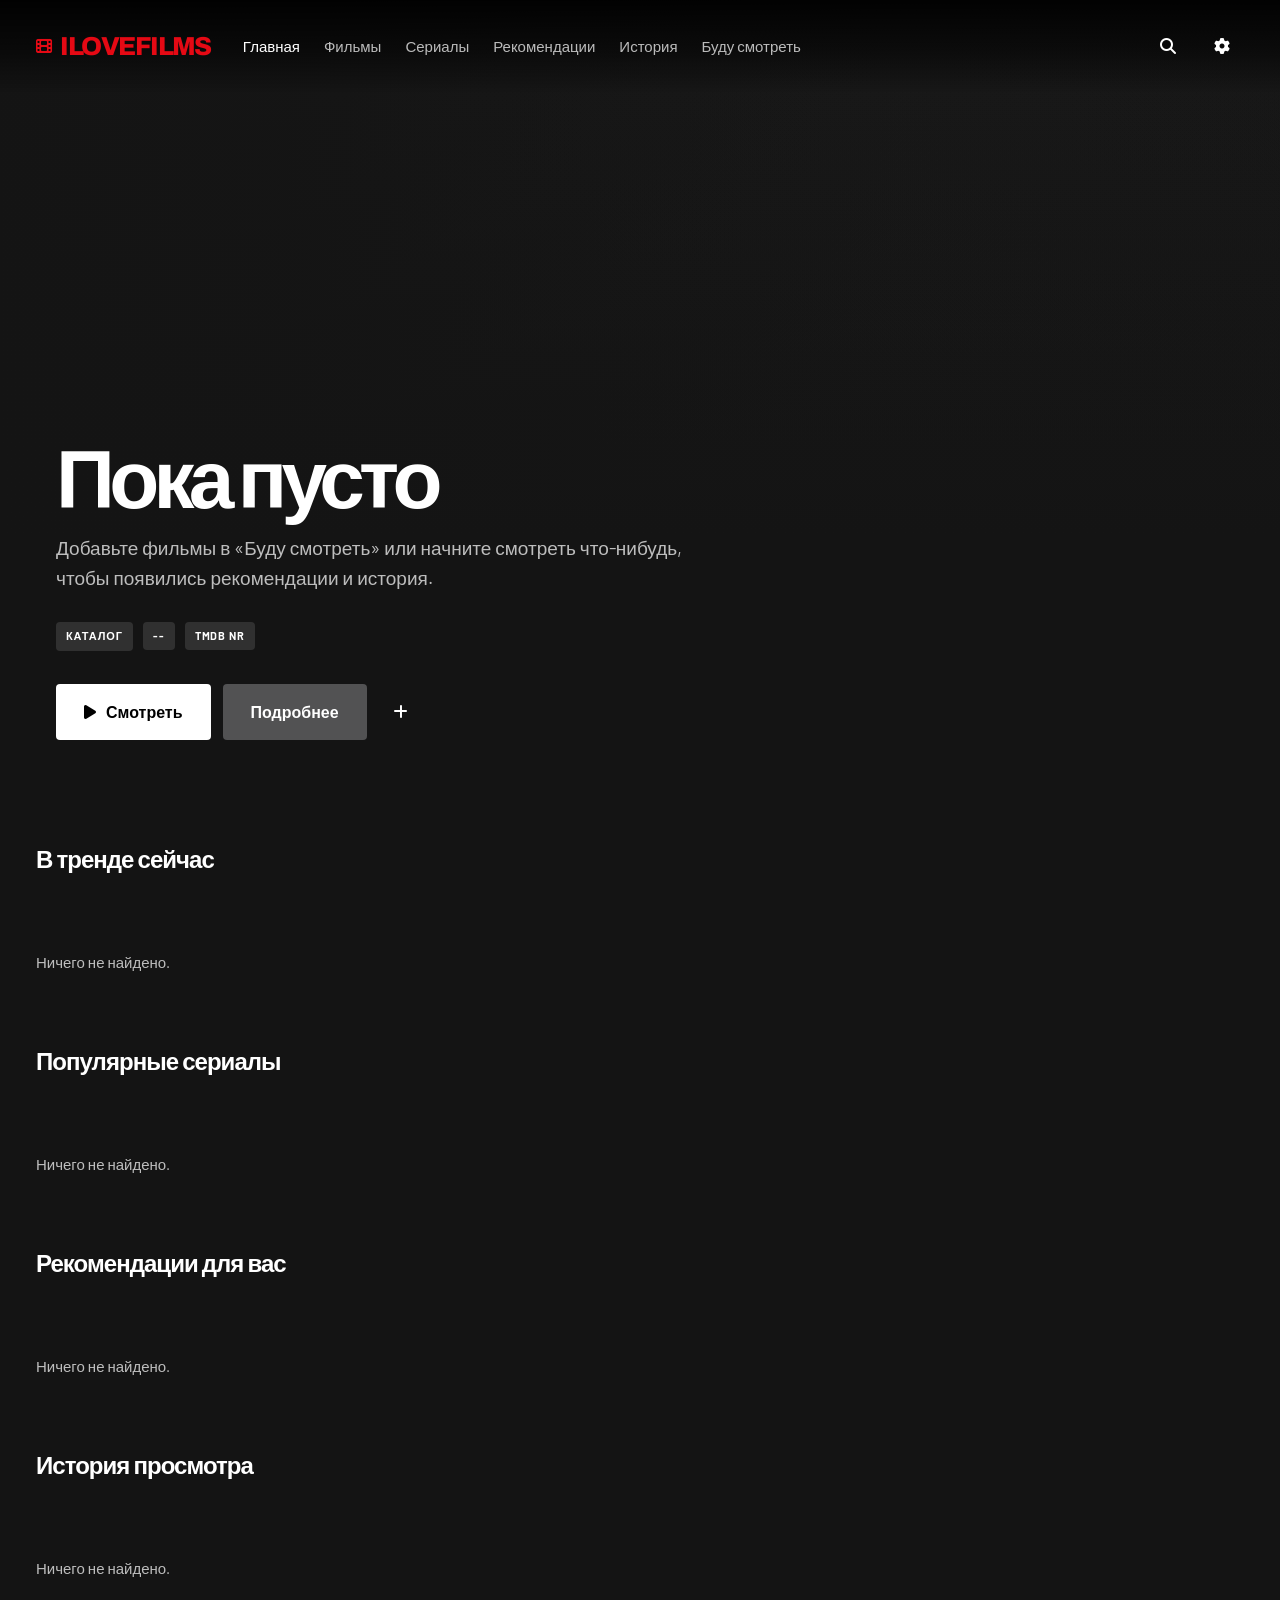
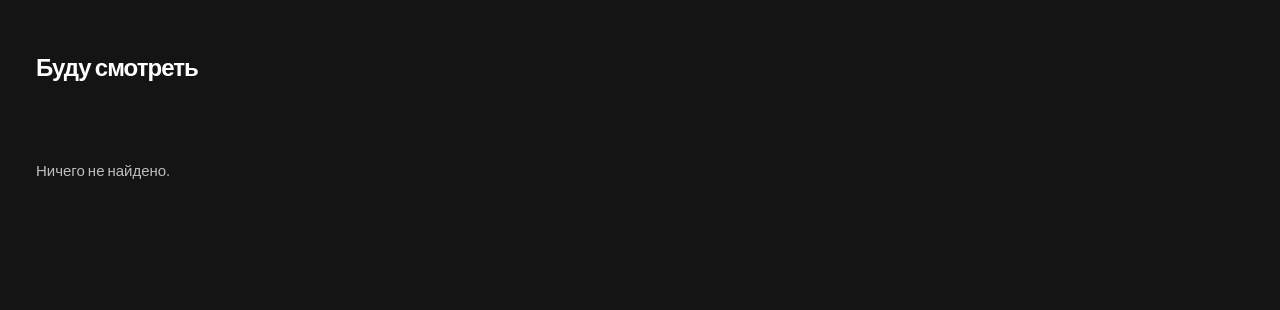
==== commit 86f28e16: "Add files via upload" ====
--- a/index.html
+++ b/index.html
@@ -1,21 +1,21 @@
-<!DOCTYPE html>
+﻿<!DOCTYPE html>
 <html lang="ru">
 <head>
     <meta charset="UTF-8">
     <meta name="viewport" content="width=device-width, initial-scale=1.0">
     <title>ilovefilms</title>
     <link rel="stylesheet" href="style.css">
-    <!-- Подключаем современные шрифты -->
+    <!-- Fonts -->
     <link rel="preconnect" href="https://fonts.googleapis.com">
     <link rel="preconnect" href="https://fonts.gstatic.com" crossorigin>
-    <link href="https://fonts.googleapis.com/css2?family=Outfit:wght@300;400;600;800&family=Inter:wght@400;500;600&display=swap" rel="stylesheet">
-    <!-- Иконки (можно заменить на SVG позже) -->
+    <link href="https://fonts.googleapis.com/css2?family=Archivo:wght@500;600;700;800&family=Barlow:wght@400;500;600;700&display=swap" rel="stylesheet">
+    <!-- РРєРѕРЅРєРё (РјРѕР¶РЅРѕ Р·Р°РјРµРЅРёС‚СЊ РЅР° SVG РїРѕР·Р¶Рµ) -->
     <link rel="stylesheet" href="https://cdnjs.cloudflare.com/ajax/libs/font-awesome/6.4.0/css/all.min.css">
 </head>
 <body>
     <div class="app-container">
         
-        <!-- Верхнее меню навигации (Apple TV Style) -->
+        <!-- Р’РµСЂС…РЅРµРµ РјРµРЅСЋ РЅР°РІРёРіР°С†РёРё (Apple TV Style) -->
         <header class="top-nav">
             <div class="nav-content">
                 <div class="logo">
@@ -23,9 +23,12 @@
                     <span>ilovefilms</span>
                 </div>
                 <ul class="nav-links">
-                    <li class="nav-item active" tabindex="0">Главная</li>
-                    <li class="nav-item" tabindex="0">Фильмы</li>
-                    <li class="nav-item" tabindex="0">Сериалы</li>
+                    <li class="nav-item active" data-category="home" tabindex="0">Главная</li>
+                    <li class="nav-item" data-category="movies" tabindex="0">Фильмы</li>
+                    <li class="nav-item" data-category="tv" tabindex="0">Сериалы</li>
+                    <li class="nav-item" data-category="discover" tabindex="0">Рекомендации</li>
+                    <li class="nav-item" data-category="history" tabindex="0">История</li>
+                    <li class="nav-item" data-category="watchlist" tabindex="0">Буду смотреть</li>
                 </ul>
                 <div class="nav-actions">
                     <button class="nav-btn" tabindex="0" aria-label="Поиск" id="btn-search">
@@ -38,10 +41,10 @@
             </div>
         </header>
 
-        <!-- Основной контент -->
+        <!-- РћСЃРЅРѕРІРЅРѕР№ РєРѕРЅС‚РµРЅС‚ -->
         <main class="main-content">
             
-            <!-- Главный баннер (Hero) -->
+            <!-- Р“Р»Р°РІРЅС‹Р№ Р±Р°РЅРЅРµСЂ (Hero) -->
             <section class="hero" id="hero-section">
                 <div class="hero-backdrop-container">
                     <div id="hero-backdrop" class="hero-backdrop"></div>
@@ -53,8 +56,15 @@
                         <span id="hero-badge" class="badge hidden">Новинка</span>
                         <span id="hero-quality" class="quality" style="opacity:0">4K</span>
                     </div>
-                    <h1 id="hero-title" class="hero-title">Загрузка...</h1>
+
+                    <h1 id="hero-title" class="hero-title">Загрузка подборки</h1>
                     <p id="hero-overview" class="hero-overview">Пожалуйста, подождите.</p>
+
+                    <div class="hero-support">
+                        <span class="hero-support-item" id="hero-type">FEATURED</span>
+                        <span class="hero-support-item" id="hero-year">2026</span>
+                        <span class="hero-support-item" id="hero-rating">TMDB 0.0</span>
+                    </div>
                     <div class="hero-buttons">
                         <button class="btn btn-primary" tabindex="0" id="btn-watch-hero">
                             <i class="fa-solid fa-play"></i> Смотреть
@@ -69,23 +79,44 @@
                 </div>
             </section>
 
-            <!-- Карусели с контентом -->
-            <section class="carousel-section" id="popular-section">
+            <!-- РљР°СЂСѓСЃРµР»Рё СЃ РєРѕРЅС‚РµРЅС‚РѕРј -->
+            <section class="carousel-section" id="section-primary">
                 <h2 class="carousel-title">Популярное</h2>
-                <div class="carousel-container" id="popular-movies">
-                    <!-- Карточки будут добавлены через JS -->
-                </div>
-            </section>
-
-            <section class="carousel-section" id="top-rated-section">
+                <div class="carousel-container" id="carousel-primary">
+                    <!-- РљР°СЂС‚РѕС‡РєРё Р±СѓРґСѓС‚ РґРѕР±Р°РІР»РµРЅС‹ С‡РµСЂРµР· JS -->
+                </div>
+            </section>
+
+            <section class="carousel-section" id="section-secondary">
                 <h2 class="carousel-title">Топ рейтинга</h2>
-                <div class="carousel-container" id="top-rated-movies">
-                    <!-- Карточки будут добавлены через JS -->
+                <div class="carousel-container" id="carousel-secondary">
+                    <!-- РљР°СЂС‚РѕС‡РєРё Р±СѓРґСѓС‚ РґРѕР±Р°РІР»РµРЅС‹ С‡РµСЂРµР· JS -->
+                </div>
+            </section>
+
+            <section class="carousel-section" id="section-tertiary">
+                <h2 class="carousel-title">Рекомендации</h2>
+                <div class="carousel-container" id="carousel-tertiary">
+                    <!-- РљР°СЂС‚РѕС‡РєРё Р±СѓРґСѓС‚ РґРѕР±Р°РІР»РµРЅС‹ С‡РµСЂРµР· JS -->
+                </div>
+            </section>
+
+            <section class="carousel-section" id="section-quaternary">
+                <h2 class="carousel-title">История</h2>
+                <div class="carousel-container" id="carousel-quaternary">
+                    <!-- РљР°СЂС‚РѕС‡РєРё Р±СѓРґСѓС‚ РґРѕР±Р°РІР»РµРЅС‹ С‡РµСЂРµР· JS -->
+                </div>
+            </section>
+
+            <section class="carousel-section" id="section-quinary">
+                <h2 class="carousel-title">Буду смотреть</h2>
+                <div class="carousel-container" id="carousel-quinary">
+                    <!-- РљР°СЂС‚РѕС‡РєРё Р±СѓРґСѓС‚ РґРѕР±Р°РІР»РµРЅС‹ С‡РµСЂРµР· JS -->
                 </div>
             </section>
         </main>
         
-        <!-- Страница Фильма/Сериала (SPA Overlay) -->
+        <!-- РЎС‚СЂР°РЅРёС†Р° Р¤РёР»СЊРјР°/РЎРµСЂРёР°Р»Р° (SPA Overlay) -->
         <section id="details-page" class="details-page hidden">
             <div class="details-backdrop-container">
                 <div id="details-backdrop" class="details-backdrop"></div>
@@ -106,6 +137,9 @@
                             <button class="btn btn-primary" tabindex="0" id="btn-watch">
                                 <i class="fa-solid fa-play"></i> Смотреть
                             </button>
+                            <button class="btn btn-glass" tabindex="0" id="btn-watchlist">
+                                <i class="fa-solid fa-bookmark"></i> Буду смотреть
+                            </button>
                         </div>
                     </div>
                     
@@ -114,7 +148,7 @@
                         
                         <div class="details-list" id="details-meta">
                             <div class="list-item"><span class="label">Оригинальное название:</span> <span class="value" id="details-original-title"></span></div>
-                            <div class="list-item"><span class="label">Релиз:</span> <span class="value" id="details-year">----</span></div>
+                            <div class="list-item"><span class="label">Год:</span> <span class="value" id="details-year">----</span></div>
                             <div class="list-item"><span class="label">Жанр:</span> <span class="value" id="details-genres"></span></div>
                             <div class="list-item"><span class="label">Оценка:</span> <span class="value" id="details-rating">0.0</span></div>
                             <div class="list-item"><span class="label">Время:</span> <span class="value" id="details-runtime">-- мин</span></div>
@@ -131,21 +165,21 @@
                 <div class="details-similar">
                     <h2 class="carousel-title">Похожие</h2>
                     <div class="carousel-container" id="similar-movies">
-                        <!-- Похожие фильмы -->
+                        <!-- РџРѕС…РѕР¶РёРµ С„РёР»СЊРјС‹ -->
                     </div>
                 </div>
             </div>
         </section>
     </div>
 
-    <!-- Модальное окно настроек (Apple TV Style) -->
+    <!-- РњРѕРґР°Р»СЊРЅРѕРµ РѕРєРЅРѕ РЅР°СЃС‚СЂРѕРµРє (Apple TV Style) -->
     <div id="settings-modal" class="settings-modal hidden">
         <div class="settings-content">
              <h2 class="settings-title">Настройки</h2>
              
              <div class="settings-group">
                  <h3 class="settings-subtitle">Качество изображений</h3>
-                 <p class="settings-desc">Выберите качество картинок. Низкое ускоряет загрузку на слабом интернете.</p>
+                 <p class="settings-desc">Выберите качество постеров и фонов. Низкое качество ускоряет загрузку на слабом интернете.</p>
                  
                  <div class="settings-options" id="quality-options">
                      <button class="settings-btn" data-quality="high" tabindex="0">
@@ -157,7 +191,7 @@
                          <i class="fa-solid fa-check checkmark"></i>
                      </button>
                      <button class="settings-btn" data-quality="low" tabindex="0">
-                         <span class="btn-text">Низкое (Экономия данных)</span>
+                         <span class="btn-text">Низкое (экономия трафика)</span>
                          <i class="fa-solid fa-check checkmark"></i>
                      </button>
                  </div>
@@ -172,31 +206,95 @@
              </div>
 
              <div class="settings-group">
-                 <h3 class="settings-subtitle">Парсер раздач (Jackett)</h3>
-                 <p class="settings-desc">Выберите основной парсер. Если он не ответит, приложение попробует остальные автоматически.</p>
-                 <div class="settings-options" id="parser-options">
-                     <button class="settings-btn" data-parser="https://jac.red" tabindex="0">
-                         <span class="btn-text">jac.red</span>
-                         <i class="fa-solid fa-check checkmark"></i>
-                     </button>
-                     <button class="settings-btn" data-parser="https://ru.jacred.pro" tabindex="0">
-                         <span class="btn-text">ru.jacred.pro</span>
-                         <i class="fa-solid fa-check checkmark"></i>
-                     </button>
-                     <button class="settings-btn" data-parser="https://jr.maxvol.pro" tabindex="0">
-                         <span class="btn-text">jr.maxvol.pro</span>
-                         <i class="fa-solid fa-check checkmark"></i>
+                 <h3 class="settings-subtitle">Jackett</h3>
+                 <p class="settings-desc">Откройте отдельную страницу Jackett для выбора основного парсера и быстрого теста поиска.</p>
+                 <div class="settings-input-row">
+                     <button class="btn btn-glass btn-settings-link" id="btn-open-jackett" tabindex="0">
+                         <i class="fa-solid fa-satellite-dish"></i>
+                         <span>Открыть Jackett</span>
                      </button>
                  </div>
              </div>
 
+             <div class="settings-group">
+                 <h3 class="settings-subtitle">Расширения</h3>
+                 <p class="settings-desc">Добавляйте расширения по URL, чтобы расширить функциональность приложения.</p>
+                 <div class="ext-add-row">
+                     <input type="text" id="input-ext-url" class="settings-input" placeholder="https://example.com/plugin.js" tabindex="0">
+                     <button class="btn btn-ext-add" id="btn-ext-add" tabindex="0">
+                         <i class="fa-solid fa-plus"></i> Добавить
+                     </button>
+                 </div>
+                 <div class="ext-list" id="ext-list">
+                     <!-- РЎРїРёСЃРѕРє СѓСЃС‚Р°РЅРѕРІР»РµРЅРЅС‹С… СЂР°СЃС€РёСЂРµРЅРёР№ -->
+                 </div>
+             </div>
+
              <div class="settings-actions">
                  <button class="btn btn-glass" id="btn-close-settings" tabindex="0">Закрыть</button>
              </div>
         </div>
     </div>
 
-    <!-- Оверлей списка торрентов -->
+    <section id="jackett-page" class="jackett-page hidden">
+        <div class="jackett-page-shell">
+            <button id="btn-back-jackett" class="btn btn-icon btn-back" tabindex="0" aria-label="Назад">
+                <i class="fa-solid fa-arrow-left"></i>
+            </button>
+
+            <div class="jackett-page-head">
+                <div>
+                    <p class="overview-heading">Раздачи</p>
+                    <h1 class="jackett-title">Jackett</h1>
+                </div>
+                <p class="jackett-lead">Выберите основной парсер и проверьте выдачу, не выходя из приложения. Остальные парсеры по-прежнему используются как fallback при обычном поиске.</p>
+            </div>
+
+            <div class="jackett-grid">
+                <div class="jackett-panel">
+                    <h2 class="settings-subtitle">Основной парсер</h2>
+                    <p class="settings-desc">Этот адрес будет пробоваться первым при поиске раздач.</p>
+                    <div class="settings-options" id="jackett-parser-options">
+                        <button class="settings-btn" data-parser="https://jac.red" tabindex="0">
+                            <span class="btn-text">jac.red</span>
+                            <i class="fa-solid fa-check checkmark"></i>
+                        </button>
+                        <button class="settings-btn" data-parser="https://ru.jacred.pro" tabindex="0">
+                            <span class="btn-text">ru.jacred.pro</span>
+                            <i class="fa-solid fa-check checkmark"></i>
+                        </button>
+                        <button class="settings-btn" data-parser="https://jr.maxvol.pro" tabindex="0">
+                            <span class="btn-text">jr.maxvol.pro</span>
+                            <i class="fa-solid fa-check checkmark"></i>
+                        </button>
+                    </div>
+                </div>
+
+                <div class="jackett-panel">
+                    <h2 class="settings-subtitle">Проверка поиска</h2>
+                    <p class="settings-desc">Введите название фильма или сериала. Сначала выполняется быстрый тест, затем при желании можно открыть полный список раздач.</p>
+                    <div class="jackett-search">
+                        <input type="text" id="input-jackett-query" class="settings-input" placeholder="Например: Dune 2021" tabindex="0">
+                        <div class="jackett-actions">
+                            <button class="btn btn-primary" id="btn-jackett-test" tabindex="0">
+                                <i class="fa-solid fa-bolt"></i>
+                                <span>Проверить</span>
+                            </button>
+                            <button class="btn btn-glass" id="btn-jackett-open-search" tabindex="0">
+                                <i class="fa-solid fa-magnifying-glass"></i>
+                                <span>Открыть поиск</span>
+                            </button>
+                        </div>
+                    </div>
+                    <div class="jackett-status-card" id="jackett-status">
+                        Выберите парсер и выполните тест поиска.
+                    </div>
+                </div>
+            </div>
+        </div>
+    </section>
+
+    <!-- РћРІРµСЂР»РµР№ СЃРїРёСЃРєР° С‚РѕСЂСЂРµРЅС‚РѕРІ -->
     <div id="torrent-modal" class="torrent-modal hidden">
         <div class="torrent-content">
             <div class="torrent-header">
@@ -205,16 +303,37 @@
                     <i class="fa-solid fa-xmark"></i>
                 </button>
             </div>
+            <div class="torrent-filters" id="torrent-filters">
+                <input type="text" id="torrent-filter-query" class="settings-input torrent-filter-input" placeholder="Фильтр по названию" tabindex="0">
+                <select id="torrent-filter-quality" class="settings-input torrent-filter-select" tabindex="0">
+                    <option value="all">Любое качество</option>
+                    <option value="2160">4K / 2160p</option>
+                    <option value="1080">Full HD / 1080p</option>
+                    <option value="720">HD / 720p</option>
+                </select>
+                <select id="torrent-filter-seeders" class="settings-input torrent-filter-select" tabindex="0">
+                    <option value="0">Любое число сидов</option>
+                    <option value="5">От 5 сидов</option>
+                    <option value="20">От 20 сидов</option>
+                    <option value="50">От 50 сидов</option>
+                </select>
+                <select id="torrent-filter-sort" class="settings-input torrent-filter-select" tabindex="0">
+                    <option value="seeders">Сначала по сидам</option>
+                    <option value="size_desc">Сначала большие</option>
+                    <option value="size_asc">Сначала маленькие</option>
+                    <option value="title">По названию</option>
+                </select>
+            </div>
             <div class="torrent-status" id="torrent-status">
                 <i class="fa-solid fa-spinner fa-spin"></i> Ищем раздачи...
             </div>
             <div class="torrent-list" id="torrent-list">
-                <!-- Раздачи будут сюда -->
+                <!-- Р Р°Р·РґР°С‡Рё Р±СѓРґСѓС‚ СЃСЋРґР° -->
             </div>
         </div>
     </div>
 
-    <!-- Встроенный видеоплеер -->
+    <!-- Р’СЃС‚СЂРѕРµРЅРЅС‹Р№ РІРёРґРµРѕРїР»РµРµСЂ -->
     <div id="player-modal" class="player-modal hidden">
         <div class="player-header">
             <button class="btn btn-icon" id="btn-close-player" tabindex="0" aria-label="Закрыть">
@@ -222,6 +341,22 @@
             </button>
             <span id="player-title" class="player-title-text"></span>
             <div class="player-actions">
+                <button class="btn btn-player-action" id="btn-player-toggle" tabindex="0" title="Пауза / воспроизведение">
+                    <i class="fa-solid fa-pause"></i>
+                    <span>Пауза</span>
+                </button>
+                <button class="btn btn-player-action" id="btn-player-mute" tabindex="0" title="Включить или выключить звук">
+                    <i class="fa-solid fa-volume-high"></i>
+                    <span>Звук</span>
+                </button>
+                <button class="btn btn-player-action" id="btn-player-restart" tabindex="0" title="Перезапустить поток">
+                    <i class="fa-solid fa-rotate-right"></i>
+                    <span>Повтор</span>
+                </button>
+                <button class="btn btn-player-action" id="btn-player-fullscreen" tabindex="0" title="Полный экран">
+                    <i class="fa-solid fa-expand"></i>
+                    <span>Экран</span>
+                </button>
                 <button class="btn btn-player-action" id="btn-player-external" tabindex="0" title="Открыть во внешнем плеере (VLC и др.)">
                     <i class="fa-solid fa-up-right-from-square"></i>
                     <span>Внешний плеер</span>
@@ -236,15 +371,31 @@
             <i class="fa-solid fa-spinner fa-spin"></i>
             <span>Подключение к TorrServer...</span>
         </div>
-        <!-- Основной видео-плеер (MP4/WebM) -->
+        <div class="player-hud" id="player-hud">
+            <div class="player-status-line">
+                <span class="player-status-badge" id="player-status-badge">Подключение</span>
+                <span class="player-status-text" id="player-status-text">Ожидание потока...</span>
+            </div>
+            <div class="player-meta-line">
+                <span id="player-meta-time">00:00 / --:--</span>
+                <span id="player-meta-volume">Громкость 100%</span>
+                <span id="player-meta-mode">HTML5</span>
+            </div>
+            <div class="player-hint-line">Пульт: OK/Space - пауза, Left/Right - 10с, Up/Down - громкость, F - fullscreen, M - mute</div>
+        </div>
+        <!-- РћСЃРЅРѕРІРЅРѕР№ РІРёРґРµРѕ-РїР»РµРµСЂ (MP4/WebM) -->
         <video id="video-player" class="video-player" controls autoplay>
             Ваш браузер не поддерживает видео.
         </video>
-        <!-- Iframe-плеер для прямой ссылки TorrServer -->
+        <!-- Iframe-РїР»РµРµСЂ РґР»СЏ РїСЂСЏРјРѕР№ СЃСЃС‹Р»РєРё TorrServer -->
         <iframe id="iframe-player" class="iframe-player hidden" allowfullscreen></iframe>
     </div>
 
-    <!-- Подключаем основной скрипт приложения -->
+    <!-- РЎРёСЃС‚РµРјР° СЂР°СЃС€РёСЂРµРЅРёР№ (Lampa API) -->
+    <script src="extensions.js"></script>
+    <!-- РџРѕРґРєР»СЋС‡Р°РµРј РѕСЃРЅРѕРІРЅРѕР№ СЃРєСЂРёРїС‚ РїСЂРёР»РѕР¶РµРЅРёСЏ -->
     <script src="app.js"></script>
 </body>
 </html>
+
+
--- a/style.css
+++ b/style.css
@@ -1,33 +1,29 @@
-/* ==========================================================================
-   Дизайн Система & Переменные (Apple TV Style)
-   ========================================================================== */
 :root {
-    /* Палитра "Apple TV Dark" */
-    --bg-base: #000000;     /* Чистый черный фон */
-    --bg-surface: #1c1c1e;  /* Серый для карточек, как в tvOS */
-    --bg-surface-hover: #2c2c2e;
-    
-    /* Акцент */
-    --accent-primary: #ffffff;   
-    --accent-muted: rgba(255, 255, 255, 0.5);
-    
-    /* Текст */
+    --bg-base: #141414;
+    --bg-elevated: #1b1b1b;
+    --bg-panel: #202020;
+    --bg-panel-strong: #252525;
+    --line: rgba(255, 255, 255, 0.08);
     --text-primary: #ffffff;
-    --text-secondary: rgba(255, 255, 255, 0.5);
-    --text-muted: rgba(255, 255, 255, 0.3);
-    
-    /* Типографика (Близко к San Francisco) */
-    --font-heading: 'Inter', -apple-system, BlinkMacSystemFont, sans-serif;
-    --font-body: 'Inter', -apple-system, BlinkMacSystemFont, sans-serif;
-    
-    /* Эффекты/Утилиты */
-    --focus-ring: none; /* Мы используем scale/shadow для фокуса, а не кольцо */
-    --transition-snappy: 0.2s cubic-bezier(0.25, 0.46, 0.45, 0.94);
-    --transition-apple-spring: 0.4s cubic-bezier(0.25, 1, 0.5, 1); /* Пружинистость */
-    --transition-slow: 0.8s cubic-bezier(0.22, 1, 0.36, 1);
-    
-    /* Размеры */
-    --top-nav-height: 80px;
+    --text-secondary: rgba(255, 255, 255, 0.72);
+    --text-muted: rgba(255, 255, 255, 0.46);
+    --accent-red: #e50914;
+    --accent-red-hover: #f6121d;
+    --success: #46d369;
+    --danger: #ff6b6b;
+    --font-heading: "Archivo", "Segoe UI", sans-serif;
+    --font-body: "Barlow", "Segoe UI", sans-serif;
+    --content-max: 1720px;
+    --nav-height: 84px;
+    --radius-lg: 18px;
+    --radius-md: 14px;
+    --radius-sm: 10px;
+    --shadow-soft: 0 14px 40px rgba(0, 0, 0, 0.28);
+    --shadow-strong: 0 24px 64px rgba(0, 0, 0, 0.44);
+    --shadow-focus: 0 0 0 2px rgba(255, 255, 255, 0.15), 0 0 0 5px rgba(229, 9, 20, 0.72), 0 18px 40px rgba(229, 9, 20, 0.18);
+    --anim: 0.24s ease;
+    --spring: 0.34s cubic-bezier(0.22, 1, 0.36, 1);
+    --entrance: 0.52s cubic-bezier(0.2, 0.8, 0.2, 1);
 }
 
 * {
@@ -37,1102 +33,1522 @@
     -webkit-tap-highlight-color: transparent;
 }
 
+html {
+    scroll-behavior: smooth;
+}
+
+html:focus-within {
+    scroll-behavior: smooth;
+}
+
 body {
-    background-color: var(--bg-base);
-    color: var(--text-primary);
-    font-family: var(--font-body);
-    font-size: 15px;
-    line-height: 1.5;
+    min-height: 100vh;
     overflow-x: hidden;
+    background: linear-gradient(180deg, #1a1a1a 0%, #141414 28%, #141414 100%);
+    color: var(--text-primary);
+    font: 16px/1.5 var(--font-body);
     -webkit-font-smoothing: antialiased;
     -moz-osx-font-smoothing: grayscale;
 }
 
-body::-webkit-scrollbar {
-    width: 6px;
-}
-body::-webkit-scrollbar-track {
-    background: transparent;
-}
-body::-webkit-scrollbar-thumb {
-    background: rgba(255,255,255,0.2);
-    border-radius: 10px;
-}
-
-/* ==========================================================================
-   Лэйаут (Layout)
-   ========================================================================== */
+img,
+video,
+iframe {
+    display: block;
+}
+
+button,
+input {
+    font: inherit;
+}
+
+body::-webkit-scrollbar,
+.details-page::-webkit-scrollbar,
+.torrent-list::-webkit-scrollbar {
+    width: 8px;
+    height: 8px;
+}
+
+body::-webkit-scrollbar-thumb,
+.details-page::-webkit-scrollbar-thumb,
+.torrent-list::-webkit-scrollbar-thumb {
+    border-radius: 999px;
+    background: rgba(255, 255, 255, 0.18);
+}
+
 .app-container {
-    display: flex;
-    flex-direction: column;
     min-height: 100vh;
 }
 
 .main-content {
-    flex-grow: 1;
     width: 100%;
 }
 
-/* Утилиты */
 .hidden {
     display: none !important;
 }
 
-/* ==========================================================================
-   Верхнее меню (Top Navigation - Apple TV Style)
-   ========================================================================== */
 .top-nav {
     position: fixed;
-    top: 0;
-    left: 0;
-    width: 100%;
-    height: var(--top-nav-height);
-    background: rgba(0, 0, 0, 0.4);
-    backdrop-filter: blur(30px);
-    -webkit-backdrop-filter: blur(30px);
+    inset: 0 0 auto;
+    height: 92px;
     z-index: 1000;
-    border-bottom: 0.5px solid rgba(255,255,255,0.08); /* Очень тонкая линия */
-    transition: background var(--transition-snappy), transform 0.3s;
+    background: linear-gradient(180deg, rgba(0, 0, 0, 0.92), rgba(0, 0, 0, 0.5) 55%, rgba(0, 0, 0, 0));
+    animation: navSlideDown var(--entrance) both;
 }
 
 .nav-content {
-    display: flex;
-    align-items: center;
-    justify-content: space-between;
-    padding: 0 50px;
+    width: min(calc(100% - 72px), var(--content-max));
     height: 100%;
-    max-width: 1800px;
     margin: 0 auto;
+    display: grid;
+    grid-template-columns: auto 1fr auto;
+    align-items: center;
+    gap: 32px;
 }
 
 .logo {
-    display: flex;
-    align-items: center;
-    gap: 12px;
-    font-size: 20px;
-    font-weight: 600;
-    letter-spacing: -0.5px;
-    flex: 1; /* Чтобы центрировать меню */
+    display: inline-flex;
+    align-items: center;
+    gap: 10px;
+    font-family: var(--font-heading);
+    font-size: 26px;
+    font-weight: 800;
+    letter-spacing: -0.06em;
+    text-transform: uppercase;
+    color: var(--accent-red);
 }
 
 .logo-icon {
-    font-size: 18px;
+    color: var(--accent-red);
+    font-size: 16px;
 }
 
 .nav-links {
     list-style: none;
     display: flex;
-    gap: 40px; /* Большие отступы, как в tvOS */
-    flex: 2;
-    justify-content: center;
+    align-items: center;
+    gap: 24px;
 }
 
 .nav-item {
+    color: var(--text-secondary);
     font-size: 15px;
     font-weight: 500;
-    color: var(--text-secondary);
     cursor: pointer;
-    transition: color var(--transition-snappy), text-shadow var(--transition-snappy);
-    padding: 10px 0;
-    position: relative;
-    border-radius: 4px; /* Для фокуса */
-}
-
-.nav-item:hover, .nav-item:focus {
-    color: var(--text-primary);
+    transition: color var(--anim), transform var(--anim), text-shadow var(--anim);
     outline: none;
 }
 
-/* Тонкая линия под активным элементом (как в Apple TV) */
+.nav-item:hover,
+.nav-item:focus,
 .nav-item.active {
     color: var(--text-primary);
-    text-shadow: 0 0 10px rgba(255,255,255,0.3);
-}
-
-.nav-item.active::after {
-    content: '';
-    position: absolute;
-    bottom: -6px; /* Чуть ниже текста */
-    left: 50%;
-    transform: translateX(-50%);
-    width: 100%;
-    height: 2px;
-    background-color: var(--text-primary);
-    border-radius: 2px;
-}
-
-/* При фокусе с пульта на верхнее меню - легкое свечение кнопки */
+}
+
+.nav-item:hover,
 .nav-item:focus {
-    background: rgba(255,255,255,0.1);
-    padding: 10px 20px;
-    margin: 0 -20px;
+    transform: translateY(-1px);
 }
 
 .nav-actions {
     display: flex;
-    gap: 20px;
-    flex: 1;
     justify-content: flex-end;
-}
-
-.nav-btn {
+    gap: 10px;
+}
+
+.nav-btn,
+.btn-icon {
+    width: 44px;
+    height: 44px;
+    border: none;
+    border-radius: 50%;
     background: transparent;
-    border: none;
-    color: var(--text-secondary);
-    font-size: 18px;
+    color: var(--text-primary);
+    display: inline-flex;
+    align-items: center;
+    justify-content: center;
     cursor: pointer;
-    transition: color var(--transition-snappy), transform var(--transition-apple-spring);
-    padding: 10px;
-    border-radius: 50%;
-}
-
-.nav-btn:hover, .nav-btn:focus {
-    color: var(--text-primary);
+    transition: background var(--anim), transform var(--anim), box-shadow var(--anim);
     outline: none;
-    background: rgba(255,255,255,0.1);
-    transform: scale(1.1);
-}
-
-/* ==========================================================================
-   Главный Баннер (Hero Section - Immersive Edge-to-Edge)
-   ========================================================================== */
+}
+
+.nav-btn:hover,
+.nav-btn:focus,
+.btn-icon:hover,
+.btn-icon:focus {
+    background: rgba(255, 255, 255, 0.12);
+    transform: scale(1.04);
+}
+
 .hero {
     position: relative;
-    height: 100vh; /* Фуллскрин */
-    min-height: 700px;
-    display: flex;
-    align-items: flex-end; /* Контент внизу */
-    padding: 120px 50px; 
+    min-height: 100vh;
+    display: flex;
+    align-items: flex-end;
+    padding: 116px 56px 160px;
     overflow: hidden;
-    margin-top: 0; /* Под навигацией */
-}
-
-.hero-backdrop-container {
-    position: absolute;
-    top: 0;
-    left: 0;
-    width: 100%;
-    height: 100%;
-    z-index: -1;
-}
-
-.hero-backdrop {
-    width: 100%;
-    height: 100%;
-    background-size: cover;
-    background-position: top center;
-    background-repeat: no-repeat;
-    transition: background-image 1s ease-in-out;
-    animation: slowZoom 30s infinite alternate ease-in-out;
-}
-
-@keyframes slowZoom {
-    0% { transform: scale(1); }
-    100% { transform: scale(1.08); }
-}
-
-/* Более сильное затемнение снизу для читаемости, как в tvOS */
+}
+
+.hero-backdrop-container,
+.hero-backdrop,
+.hero-gradient-left,
 .hero-gradient-bottom {
     position: absolute;
-    bottom: 0;
-    left: 0;
-    width: 100%;
-    height: 70%;
-    background: linear-gradient(to top, var(--bg-base) 0%, rgba(0,0,0,0.8) 20%, transparent 100%);
+    inset: 0;
+}
+
+.hero-backdrop {
+    background-size: cover;
+    background-position: center top;
+    background-repeat: no-repeat;
+    transform: scale(1.06);
+    filter: saturate(1.04) contrast(1.02);
+    animation: heroBackdropDrift 18s ease-in-out infinite alternate;
 }
 
 .hero-gradient-left {
-    position: absolute;
-    top: 0;
-    left: 0;
-    width: 50%;
-    height: 100%;
-    background: linear-gradient(to right, rgba(0,0,0,0.6) 0%, transparent 100%);
+    background: linear-gradient(90deg, rgba(20, 20, 20, 0.98) 0%, rgba(20, 20, 20, 0.88) 22%, rgba(20, 20, 20, 0.52) 44%, rgba(20, 20, 20, 0.18) 70%, rgba(20, 20, 20, 0.34) 100%);
+}
+
+.hero-gradient-bottom {
+    background: linear-gradient(180deg, rgba(20, 20, 20, 0.02) 0%, rgba(20, 20, 20, 0.14) 38%, rgba(20, 20, 20, 0.72) 72%, #141414 100%);
 }
 
 .hero-content {
     position: relative;
-    max-width: 800px;
-    z-index: 10;
-    animation: slideUpFade 1s var(--transition-slow) forwards;
-}
-
-@keyframes slideUpFade {
-    0% { opacity: 0; transform: translateY(40px); }
-    100% { opacity: 1; transform: translateY(0); }
+    z-index: 1;
+    width: min(640px, 100%);
+    animation: heroIn 0.7s cubic-bezier(0.2, 0.75, 0.22, 1) both;
+}
+
+@keyframes heroIn {
+    from {
+        opacity: 0;
+        transform: translateY(24px);
+    }
+    to {
+        opacity: 1;
+        transform: translateY(0);
+    }
+}
+
+.hero-content > * {
+    opacity: 0;
+    animation: heroItemIn 0.5s ease forwards;
+}
+
+.hero-content > *:nth-child(1) { animation-delay: 0.08s; }
+.hero-content > *:nth-child(2) { animation-delay: 0.14s; }
+.hero-content > *:nth-child(3) { animation-delay: 0.2s; }
+.hero-content > *:nth-child(4) { animation-delay: 0.26s; }
+.hero-content > *:nth-child(5) { animation-delay: 0.32s; }
+
+@keyframes heroItemIn {
+    from {
+        opacity: 0;
+        transform: translateY(18px);
+    }
+    to {
+        opacity: 1;
+        transform: translateY(0);
+    }
+}
+
+@keyframes navSlideDown {
+    from {
+        opacity: 0;
+        transform: translateY(-18px);
+    }
+    to {
+        opacity: 1;
+        transform: translateY(0);
+    }
+}
+
+@keyframes heroBackdropDrift {
+    from {
+        transform: scale(1.06) translate3d(0, 0, 0);
+        filter: saturate(1.04) contrast(1.02);
+    }
+    to {
+        transform: scale(1.12) translate3d(0, -10px, 0);
+        filter: saturate(1.1) contrast(1.06);
+    }
+}
+
+.hero-meta-top,
+.hero-support {
+    display: flex;
+    flex-wrap: wrap;
+    gap: 10px;
 }
 
 .hero-meta-top {
-    display: flex;
-    gap: 12px;
+    margin-bottom: 18px;
+}
+
+.badge,
+.quality,
+.hero-support-item {
+    min-height: 28px;
+    padding: 6px 10px;
+    border-radius: 4px;
+    background: rgba(255, 255, 255, 0.12);
+    color: var(--text-primary);
+    font-size: 11px;
+    font-weight: 700;
+    letter-spacing: 0.08em;
+    text-transform: uppercase;
+    display: inline-flex;
+    align-items: center;
+}
+
+.hero-title {
     margin-bottom: 16px;
-    align-items: center;
-}
-
-/* Минималистичные, монохромные бейджи */
-.badge, .quality {
-    background: rgba(255,255,255,0.15);
-    backdrop-filter: blur(10px);
-    -webkit-backdrop-filter: blur(10px);
-    color: var(--text-primary);
-    font-size: 10px;
-    font-weight: 600;
-    text-transform: uppercase;
-    padding: 4px 8px;
-    border-radius: 4px; /* Чуть квадратнее */
-    letter-spacing: 0.5px;
-    border: none;
-}
-
-.hero-title {
     font-family: var(--font-heading);
-    font-size: clamp(48px, 6vw, 72px);
-    font-weight: 700; /* Более жирный, Apple-style */
-    line-height: 1.1;
-    margin-bottom: 20px;
-    letter-spacing: -1.5px;
-    text-shadow: 0 4px 20px rgba(0,0,0,0.8);
+    font-size: clamp(3.6rem, 6.4vw, 6.2rem);
+    font-weight: 800;
+    line-height: 0.9;
+    letter-spacing: -0.07em;
+    text-wrap: balance;
 }
 
 .hero-overview {
-    font-size: 17px;
-    font-weight: 400;
-    line-height: 1.6;
-    margin-bottom: 36px;
+    max-width: 58ch;
+    margin-bottom: 28px;
     color: var(--text-secondary);
-    text-shadow: 0 2px 10px rgba(0,0,0,0.8);
+    font-size: 19px;
+    line-height: 1.58;
     display: -webkit-box;
+    -webkit-box-orient: vertical;
     -webkit-line-clamp: 3;
     line-clamp: 3;
-    -webkit-box-orient: vertical;
     overflow: hidden;
-    max-width: 90%;
-}
-
-/* ==========================================================================
-   Кнопки (Buttons - Glassmorphism & Solid)
-   ========================================================================== */
+}
+
+.hero-support {
+    margin-bottom: 34px;
+}
+
 .hero-buttons {
     display: flex;
-    gap: 16px;
-    align-items: center;
+    flex-wrap: wrap;
+    align-items: center;
+    gap: 12px;
 }
 
 .btn {
+    min-height: 56px;
+    padding: 0 28px;
+    border: none;
+    border-radius: 4px;
     display: inline-flex;
     align-items: center;
     justify-content: center;
     gap: 10px;
-    padding: 16px 32px;
-    border: none;
-    border-radius: 12px; /* Apple-style border radius */
-    font-size: 15px;
-    font-weight: 600;
-    font-family: var(--font-body);
+    font-size: 16px;
+    font-weight: 700;
     cursor: pointer;
-    transition: all var(--transition-apple-spring);
-    will-change: transform;
-}
-
-/* Основная кнопка (Сплошной белый) */
+    transition: transform var(--anim), background var(--anim), opacity var(--anim), box-shadow var(--anim);
+    outline: none;
+}
+
 .btn-primary {
-    background-color: var(--text-primary);
-    color: #000;
-}
-
-.btn-primary:hover, .btn-primary:focus {
-    transform: scale(1.05); /* Левитация */
-    box-shadow: 0 10px 30px rgba(255,255,255,0.3);
-    outline: none;
-}
-
-/* Вторичная кнопка (Размытие) */
-.btn-glass {
-    background: rgba(255, 255, 255, 0.15);
-    color: var(--text-primary);
-    backdrop-filter: blur(20px);
-    -webkit-backdrop-filter: blur(20px);
-    border: none;
-}
-
-.btn-glass:hover, .btn-glass:focus {
-    background: rgba(255, 255, 255, 0.25);
-    transform: scale(1.05);
-    box-shadow: 0 10px 30px rgba(0,0,0,0.5);
-    outline: none;
-}
-
-.btn-icon {
-    padding: 0;
-    width: 52px;
-    height: 52px;
-    border-radius: 50%;
-    background: rgba(255, 255, 255, 0.15);
-    color: var(--text-primary);
-    backdrop-filter: blur(20px);
-    -webkit-backdrop-filter: blur(20px);
-    border: none;
-}
-.btn-icon:hover, .btn-icon:focus {
-    background: rgba(255, 255, 255, 0.3);
-    transform: scale(1.1);
-    outline: none;
-}
-
-/* ==========================================================================
-   Карусели с фильмами (Carousels)
-   ========================================================================== */
+    background: var(--text-primary);
+    color: #000000;
+}
+
+.btn-primary:hover,
+.btn-primary:focus {
+    transform: translateY(-1px);
+    background: rgba(255, 255, 255, 0.82);
+}
+
+.btn-glass,
+.btn-player-action,
+.btn-ext-add {
+    background: rgba(109, 109, 110, 0.7);
+    color: var(--text-primary);
+}
+
+.btn-glass:hover,
+.btn-glass:focus,
+.btn-glass.active,
+.btn-player-action:hover,
+.btn-player-action:focus,
+.btn-ext-add:hover,
+.btn-ext-add:focus {
+    transform: translateY(-1px);
+    background: rgba(109, 109, 110, 0.92);
+}
+
+.btn-glass.active {
+    background: rgba(229, 9, 20, 0.92);
+}
+
 .carousel-section {
-    padding: 0 50px 80px;
-    position: relative;
-    z-index: 5;
-    margin-top: -150px; /* Глубокий наезд на хиро */
-}
-
-.carousel-title {
-    font-family: var(--font-heading);
-    font-size: 22px;
-    font-weight: 600;
-    letter-spacing: -0.5px;
-    margin-bottom: 24px;
-    color: var(--text-primary); 
-}
-
-.carousel-container {
-    display: flex;
-    gap: 20px; 
-    overflow-x: auto;
-    overflow-y: visible; /* Жизненно важно для масштабирования 1.15 */
-    padding: 20px 0 60px 0; /* Огромный паддинг снизу для названия и тени */
-    margin: 0 -20px;
-    padding-left: 20px;
-    scroll-behavior: smooth;
-    -webkit-overflow-scrolling: touch;
-    -ms-overflow-style: none; 
-    scrollbar-width: none; 
-}
-
-.carousel-container::-webkit-scrollbar { display: none; }
-
-/* ==========================================================================
-   Карточка Фильма (The "Apple TV Effect")
-   ========================================================================== */
-.movie-card {
-    flex: 0 0 auto;
-    width: 250px; 
-    cursor: pointer;
-    /* Контейнер не скейлится, скейлится inner! */
     position: relative;
     z-index: 1;
-    background: transparent;
+    width: min(calc(100% - 72px), var(--content-max));
+    margin: -58px auto 0;
+    padding-bottom: 34px;
+    animation: sectionLift 0.6s ease both;
+}
+
+.carousel-section:nth-of-type(2) {
+    animation-delay: 0.1s;
+}
+
+.carousel-section:nth-of-type(3) {
+    animation-delay: 0.18s;
+}
+
+.carousel-title {
+    margin-bottom: 14px;
+    font-family: var(--font-heading);
+    font-size: 24px;
+    font-weight: 700;
+    letter-spacing: -0.04em;
+}
+
+.carousel-container {
+    display: flex;
+    gap: 8px;
+    overflow-x: auto;
+    overflow-y: visible;
+    padding: 10px 0 46px;
+    scroll-behavior: smooth;
+    scrollbar-width: none;
+    scroll-padding-inline: 28px;
+}
+
+.carousel-container::-webkit-scrollbar {
+    display: none;
+}
+
+.carousel-empty {
+    min-height: 120px;
+    display: flex;
+    align-items: center;
+    color: var(--text-secondary);
+    font-size: 15px;
+}
+
+.movie-card {
+    position: relative;
+    flex: 0 0 auto;
+    width: 230px;
+    cursor: pointer;
     outline: none;
-}
-
-/* Внутренний контейнер для картинки - он масштабируется при фокусе */
+    animation: cardReveal 0.48s var(--spring) both;
+}
+
+.movie-card:nth-child(1) { animation-delay: 0.03s; }
+.movie-card:nth-child(2) { animation-delay: 0.06s; }
+.movie-card:nth-child(3) { animation-delay: 0.09s; }
+.movie-card:nth-child(4) { animation-delay: 0.12s; }
+.movie-card:nth-child(5) { animation-delay: 0.15s; }
+.movie-card:nth-child(6) { animation-delay: 0.18s; }
+.movie-card:nth-child(7) { animation-delay: 0.21s; }
+.movie-card:nth-child(8) { animation-delay: 0.24s; }
+
 .card-inner {
-    position: relative;
     width: 100%;
-    aspect-ratio: 2 / 3;
-    border-radius: 12px;
+    aspect-ratio: 0.675;
     overflow: hidden;
-    background-color: var(--bg-surface);
-    transition: transform var(--transition-apple-spring), box-shadow var(--transition-apple-spring);
-    will-change: transform, box-shadow;
-    /* Базовая легкая тень */
-    box-shadow: 0 4px 10px rgba(0,0,0,0.3);
+    border-radius: 4px;
+    background: var(--bg-panel);
+    transition: transform var(--spring), box-shadow var(--anim), z-index var(--anim), filter var(--anim);
 }
 
 .movie-poster {
     width: 100%;
     height: 100%;
     object-fit: cover;
-    display: block;
-    /* Убираем анимацию opacity, оставляем только картинку */
-}
-
-/* Информация ПОД карточкой (Apple Style) */
+}
+
 .card-info-below {
-    margin-top: 16px;
-    transition: opacity var(--transition-snappy), transform var(--transition-apple-spring);
-    /* opacity: 0.7; По умолчанию чуть бледнее */
-    transform: translateY(0);
+    padding-top: 10px;
+    transition: opacity var(--anim);
 }
 
 .card-title {
+    margin-bottom: 4px;
     font-family: var(--font-heading);
-    font-size: 16px;
-    font-weight: 600;
-    letter-spacing: -0.3px;
-    margin-bottom: 4px;
-    line-height: 1.2;
-    color: var(--text-primary);
-    /* Обрезка 2 строки */
+    font-size: 15px;
+    font-weight: 700;
+    line-height: 1.25;
     display: -webkit-box;
+    -webkit-box-orient: vertical;
     -webkit-line-clamp: 2;
     line-clamp: 2;
-    -webkit-box-orient: vertical;
     overflow: hidden;
 }
 
 .card-meta {
     display: flex;
-    align-items: center;
-    gap: 12px;
+    gap: 10px;
+    color: var(--text-secondary);
     font-size: 13px;
-    font-weight: 500;
-    color: var(--text-secondary);
-}
-
-.rating { 
-    color: var(--text-primary); 
-    display: flex;
-    align-items: center;
-    gap: 4px;
-}
-.rating i { opacity: 0.8; font-size: 11px; }
-
-/* ================== МАГИЯ ФОКУСА И ХОВЕРА ================== */
-
-/* Масштабируем само изображение в рамке */
-.movie-card:hover .card-inner, 
+    font-weight: 600;
+}
+
+.rating {
+    display: inline-flex;
+    align-items: center;
+    gap: 5px;
+    color: var(--text-primary);
+}
+
+.rating i {
+    color: var(--accent-red);
+    font-size: 11px;
+}
+
+.movie-card:hover,
+.movie-card:focus {
+    z-index: 20;
+}
+
+.movie-card:hover .card-inner,
 .movie-card:focus .card-inner {
-    transform: scale(1.1) translateY(-10px);
-    /* Громадная размытая тень, как в tvOS */
-    box-shadow: 0 30px 60px -10px rgba(0,0,0,1), 
-                0 0 0 4px rgba(255,255,255,1); /* Белая граница ИЗ box-shadow, чтобы не ломать border-radius */
-    z-index: 10;
-}
-
-/* Высветление содержимого под карточкой */
-.movie-card:hover .card-info-below, 
+    box-shadow: var(--shadow-strong);
+    filter: saturate(1.08);
+}
+
+.movie-card:hover .card-info-below,
 .movie-card:focus .card-info-below {
-    /* opacity: 1; */
-    transform: translateY(10px); /* Текст сдвигается вниз, уступая место картинке */
-}
-
-/* Делаем активную карточку поверх всех (нужно поднимать сам parent) */
-.movie-card:hover, .movie-card:focus {
-    z-index: 10;
-}
-
-/* Убрать затемнение других карточек, в Apple TV этого нет, 
-   там просто сильный скейл текущей */
+    opacity: 1;
+}
+
 @media (hover: hover) {
     .carousel-container:hover .movie-card:not(:hover) {
-        opacity: 0.8; /* Очень легкое затемнение, не 0.3 */
-    }
-}
-
-/* ==========================================================================
-   Страница Фильма/Сериала (Details Page Overlay - Apple TV Style)
-   ========================================================================== */
+        opacity: 0.72;
+    }
+}
+
+.details-page,
+.settings-modal,
+.torrent-modal,
+.player-modal {
+    animation: fadeIn 0.28s ease both;
+}
+
+@keyframes fadeIn {
+    from { opacity: 0; }
+    to { opacity: 1; }
+}
+
+@keyframes sectionLift {
+    from {
+        opacity: 0;
+        transform: translateY(22px);
+    }
+    to {
+        opacity: 1;
+        transform: translateY(0);
+    }
+}
+
+@keyframes cardReveal {
+    from {
+        opacity: 0;
+        transform: translateY(26px) scale(0.97);
+    }
+    to {
+        opacity: 1;
+        transform: translateY(0) scale(1);
+    }
+}
+
+@keyframes modalPop {
+    from {
+        opacity: 0;
+        transform: translateY(22px) scale(0.98);
+    }
+    to {
+        opacity: 1;
+        transform: translateY(0) scale(1);
+    }
+}
+
+@keyframes focusPulse {
+    0% {
+        box-shadow: var(--shadow-focus);
+    }
+    50% {
+        box-shadow: 0 0 0 2px rgba(255, 255, 255, 0.18), 0 0 0 7px rgba(229, 9, 20, 0.52), 0 20px 42px rgba(229, 9, 20, 0.22);
+    }
+    100% {
+        box-shadow: var(--shadow-focus);
+    }
+}
+
 .details-page {
     position: fixed;
     inset: 0;
     z-index: 2000;
-    background-color: var(--bg-base);
     overflow-y: auto;
     overflow-x: hidden;
-    animation: fadeIn 0.6s var(--transition-slow) forwards;
-}
-
-@keyframes fadeIn {
-    from { opacity: 0; }
-    to { opacity: 1; }
+    background: #141414;
 }
 
 .details-backdrop-container {
     position: fixed;
-    top: 0;
-    left: 0;
-    width: 100%; /* В Apple TV фон часто на весь экран, но сильно размыт */
-    height: 100vh;
+    inset: 0;
     z-index: -1;
-    opacity: 0.8;
 }
 
 .details-backdrop {
-    width: 100%;
-    height: 100%;
+    position: absolute;
+    inset: 0;
     background-size: cover;
-    background-position: center;
-    /* Сильное размытие и легкое затемнение для Apple TV эффекта */
-    filter: blur(40px) brightness(0.6) saturate(1.2); 
-    transform: scale(1.2); /* Сильный скейл, чтобы скрыть края после размытия */
-}
-
-/* Градиент для читаемости текста поверх размытого фона */
+    background-position: center top;
+    filter: blur(16px) brightness(0.28);
+    transform: scale(1.06);
+}
+
 .details-gradient {
     position: absolute;
     inset: 0;
-    background: linear-gradient(to top, var(--bg-base) 0%, rgba(0,0,0,0.5) 40%, rgba(0,0,0,0.2) 100%);
+    background: linear-gradient(180deg, rgba(20, 20, 20, 0.28) 0%, rgba(20, 20, 20, 0.88) 54%, #141414 100%);
 }
 
 .details-content {
-    padding: 80px; /* Большие отступы */
-    max-width: 1400px;
+    position: relative;
+    width: min(calc(100% - 72px), 1480px);
     margin: 0 auto;
-    position: relative;
-    min-height: 100vh;
+    padding: 100px 0 72px;
 }
 
 .btn-back {
     position: absolute;
-    top: 40px;
-    left: 40px;
-    background: rgba(255,255,255,0.1);
-    border: none;
-    color: var(--text-primary);
-    width: 44px;
-    height: 44px;
-    border-radius: 50%;
-    display: flex;
-    align-items: center;
-    justify-content: center;
-    backdrop-filter: blur(20px);
-    -webkit-backdrop-filter: blur(20px);
-    transition: background var(--transition-snappy), transform var(--transition-apple-spring);
-}
-
-.btn-back:hover, .btn-back:focus {
-    background: rgba(255,255,255,0.25);
-    transform: scale(1.1);
-    outline: none;
+    top: 22px;
+    left: 0;
 }
 
 .details-layout {
-    display: flex;
-    gap: 60px;
-    margin-top: 40px;
-    align-items: flex-start;
+    display: grid;
+    grid-template-columns: 320px minmax(0, 1fr);
+    gap: 42px;
+    align-items: start;
 }
 
 .details-left {
-    flex: 0 0 320px;
     display: flex;
     flex-direction: column;
-    gap: 30px;
+    gap: 16px;
 }
 
 .details-poster-wrapper {
-    /* Крупная, мягкая тень для постера */
-    filter: drop-shadow(0 20px 40px rgba(0,0,0,0.6));
-    width: 100%;
+    border-radius: 8px;
+    overflow: hidden;
+    box-shadow: var(--shadow-strong);
 }
 
 .details-poster {
     width: 100%;
-    border-radius: 12px;
-    border: 1px solid rgba(255,255,255,0.05);
 }
 
 .details-actions {
-    display: flex;
-    flex-direction: column;
-    gap: 16px;
+    display: grid;
+    gap: 10px;
 }
 
 .details-actions .btn {
     width: 100%;
+}
+
+.details-info {
+    max-width: 880px;
+}
+
+.details-title {
+    margin-bottom: 20px;
+    font-family: var(--font-heading);
+    font-size: clamp(3rem, 5.2vw, 5rem);
+    font-weight: 800;
+    line-height: 0.9;
+    letter-spacing: -0.05em;
+}
+
+.details-list {
+    display: grid;
+    gap: 10px;
+    margin-bottom: 26px;
+}
+
+.list-item {
+    display: grid;
+    grid-template-columns: 190px minmax(0, 1fr);
+    gap: 14px;
+}
+
+.list-item .label {
+    color: var(--text-muted);
+    font-weight: 600;
+}
+
+.list-item .value {
+    color: var(--text-primary);
+    font-weight: 600;
+}
+
+.details-overview-container {
+    max-width: 760px;
+}
+
+.overview-heading {
+    margin-bottom: 10px;
+    font-family: var(--font-heading);
+    font-size: 14px;
+    font-weight: 700;
+    letter-spacing: 0.08em;
+    text-transform: uppercase;
+    color: var(--text-muted);
+}
+
+.details-overview-text {
+    color: var(--text-secondary);
     font-size: 16px;
-    padding: 18px; /* Немного крупнее кнопка */
-}
-
-.details-info {
-    flex: 1;
-    display: flex;
-    flex-direction: column;
-}
-
-.details-title {
-    font-family: var(--font-heading);
-    font-size: clamp(40px, 5vw, 56px);
-    font-weight: 700;
-    line-height: 1.1;
-    margin-bottom: 24px; /* Отступ до списка */
-    letter-spacing: -1.5px;
-}
-
-/* Lampa-style List */
-.details-list {
-    display: flex;
-    flex-direction: column;
-    gap: 12px;
-    font-size: 16px;
-    margin-bottom: 40px;
-}
-
-.list-item {
-    display: flex;
-    line-height: 1.5;
-}
-
-.list-item .label {
-    flex: 0 0 200px; /* Фиксированная ширина для ровного столбца */
-    color: var(--text-secondary);
-    font-weight: 500;
-}
-
-.list-item .value {
-    flex: 1;
-    color: var(--text-primary);
-    font-weight: 400;
-}
-
-.details-overview-container {
-    max-width: 900px;
-    margin-bottom: 50px;
-    background: rgba(255,255,255,0.03);
-    padding: 24px;
-    border-radius: 12px;
-}
-
-.overview-heading {
-    font-size: 18px;
-    color: var(--text-secondary);
-    margin-bottom: 12px;
-    font-family: var(--font-heading);
-    font-weight: 500;
-}
-
-.details-overview-text {
-    font-size: 17px;
-    font-weight: 400;
-    line-height: 1.6;
-    color: var(--text-primary);
+    line-height: 1.75;
 }
 
 .details-similar {
-    margin-top: 80px;
-    padding-bottom: 80px;
-}
-
-/* ==========================================================================
-   Модальное окно Настроек (Settings Modal - Apple TV Style)
-   ========================================================================== */
-.settings-modal {
+    margin-top: 52px;
+}
+
+.jackett-page {
     position: fixed;
     inset: 0;
-    z-index: 3000;
-    background: rgba(0, 0, 0, 0.6);
-    backdrop-filter: blur(20px);
-    -webkit-backdrop-filter: blur(20px);
-    display: flex;
-    align-items: center;
-    justify-content: center;
-    animation: fadeIn 0.3s ease forwards;
-}
-
-.settings-content {
-    background: var(--bg-surface);
-    width: 90%;
-    max-width: 500px;
-    border-radius: 24px;
-    padding: 40px;
-    box-shadow: 0 40px 100px rgba(0,0,0,0.8);
-    transform: scale(0.95);
-    animation: scaleUp 0.4s var(--transition-apple-spring) forwards;
-}
-
-@keyframes scaleUp {
-    to { transform: scale(1); }
-}
-
-.settings-title {
+    z-index: 3500;
+    overflow-y: auto;
+    background:
+        radial-gradient(circle at top right, rgba(229, 9, 20, 0.18), transparent 30%),
+        linear-gradient(180deg, rgba(10, 10, 10, 0.96), rgba(20, 20, 20, 1));
+    animation: fadeIn 0.28s ease both;
+}
+
+.jackett-page-shell {
+    width: min(calc(100% - 72px), 1320px);
+    margin: 0 auto;
+    padding: 94px 0 64px;
+    position: relative;
+}
+
+.jackett-page-head {
+    display: grid;
+    gap: 16px;
+    margin-bottom: 32px;
+}
+
+.jackett-title {
     font-family: var(--font-heading);
-    font-size: 28px;
-    font-weight: 700;
-    margin-bottom: 30px;
-    text-align: center;
-}
-
-.settings-subtitle {
-    font-size: 18px;
-    font-weight: 600;
-    margin-bottom: 8px;
-}
-
-.settings-desc {
-    font-size: 14px;
+    font-size: clamp(2.8rem, 5vw, 4.6rem);
+    font-weight: 800;
+    line-height: 0.92;
+    letter-spacing: -0.06em;
+}
+
+.jackett-lead {
+    max-width: 64ch;
     color: var(--text-secondary);
-    margin-bottom: 24px;
-    line-height: 1.5;
-}
-
-.settings-options {
-    display: flex;
-    flex-direction: column;
+    font-size: 17px;
+    line-height: 1.65;
+}
+
+.jackett-grid {
+    display: grid;
+    grid-template-columns: minmax(280px, 380px) minmax(0, 1fr);
+    gap: 20px;
+}
+
+.jackett-panel {
+    padding: 24px;
+    border-radius: var(--radius-md);
+    background: rgba(255, 255, 255, 0.04);
+    border: 1px solid rgba(255, 255, 255, 0.08);
+    box-shadow: var(--shadow-soft);
+    animation: modalPop 0.28s ease both;
+}
+
+.jackett-panel:nth-child(2) {
+    animation-delay: 0.06s;
+}
+
+.jackett-search {
+    display: grid;
+    gap: 14px;
+}
+
+.jackett-actions {
+    display: flex;
+    flex-wrap: wrap;
     gap: 12px;
-    margin-bottom: 32px;
-}
-
-.settings-btn {
-    background: rgba(255,255,255,0.05);
-    border: none;
-    color: var(--text-primary);
-    padding: 16px 20px;
-    border-radius: 12px;
-    font-size: 16px;
-    font-family: var(--font-body);
-    font-weight: 500;
-    display: flex;
-    justify-content: space-between;
-    align-items: center;
-    cursor: pointer;
-    transition: all var(--transition-snappy);
-}
-
-.settings-btn:hover, .settings-btn:focus {
-    background: rgba(255,255,255,0.15);
-    transform: scale(1.02);
-    outline: none;
-}
-
-.settings-btn.active {
-    background: rgba(255,255,255,0.1);
-}
-
-.settings-btn.active .checkmark {
-    opacity: 1;
-}
-
-.settings-btn .checkmark {
-    opacity: 0;
-    color: var(--text-primary);
-    transition: opacity var(--transition-snappy);
-}
-
-.settings-actions {
-    display: flex;
-    justify-content: center;
-}
-
-.settings-actions .btn {
-    width: 100%;
-}
-
-/* ==========================================================================
-   Поле ввода в настройках (Settings Input)
-   ========================================================================== */
-.settings-input-row {
-    margin-top: 8px;
-}
-
-.settings-input {
-    width: 100%;
-    background: rgba(255,255,255,0.07);
-    border: 1px solid rgba(255,255,255,0.1);
-    color: var(--text-primary);
-    font-family: var(--font-body);
+}
+
+.jackett-status-card {
+    margin-top: 18px;
+    min-height: 118px;
+    padding: 18px;
+    border-radius: var(--radius-md);
+    background: rgba(255, 255, 255, 0.04);
+    border: 1px solid rgba(255, 255, 255, 0.08);
+    color: var(--text-secondary);
     font-size: 15px;
-    padding: 14px 16px;
-    border-radius: 10px;
-    outline: none;
-    transition: border-color var(--transition-snappy), background var(--transition-snappy);
-}
-
-.settings-input:focus {
-    border-color: rgba(255,255,255,0.3);
-    background: rgba(255,255,255,0.12);
-}
-
-.settings-input::placeholder {
-    color: var(--text-muted);
-}
-
-/* ==========================================================================
-   Торрент-модалка (Torrent Results Overlay)
-   ========================================================================== */
+    line-height: 1.6;
+}
+
+.jackett-status-card strong {
+    color: var(--text-primary);
+}
+
+.settings-modal,
 .torrent-modal {
     position: fixed;
     inset: 0;
-    z-index: 4000;
-    background: rgba(0, 0, 0, 0.75);
-    backdrop-filter: blur(25px);
-    -webkit-backdrop-filter: blur(25px);
-    display: flex;
-    align-items: center;
-    justify-content: center;
-    animation: fadeIn 0.3s ease forwards;
-}
-
+    display: grid;
+    place-items: center;
+    padding: 24px;
+    background: rgba(0, 0, 0, 0.76);
+}
+
+.settings-modal { z-index: 3000; }
+.torrent-modal { z-index: 4000; }
+
+.settings-content,
 .torrent-content {
-    background: var(--bg-surface);
-    width: 95%;
-    max-width: 800px;
-    max-height: 85vh;
-    border-radius: 20px;
-    overflow: hidden;
-    display: flex;
-    flex-direction: column;
-    box-shadow: 0 40px 100px rgba(0,0,0,0.9);
-    animation: scaleUp 0.35s var(--transition-apple-spring) forwards;
-}
-
-.torrent-header {
-    display: flex;
-    align-items: center;
-    justify-content: space-between;
-    padding: 24px 28px;
-    border-bottom: 1px solid rgba(255,255,255,0.06);
-}
-
+    width: min(760px, 100%);
+    max-height: 88vh;
+    overflow: auto;
+    border-radius: 6px;
+    background: #181818;
+    border: 1px solid var(--line);
+    box-shadow: var(--shadow-strong);
+    animation: modalPop 0.28s ease both;
+}
+
+.settings-content {
+    padding: 28px;
+}
+
+.settings-title,
 .torrent-title {
     font-family: var(--font-heading);
-    font-size: 22px;
-    font-weight: 600;
-}
-
-.torrent-status {
-    padding: 20px 28px;
+    font-size: 30px;
+    font-weight: 800;
+    letter-spacing: -0.04em;
+}
+
+.settings-group + .settings-group {
+    margin-top: 24px;
+}
+
+.settings-subtitle {
+    margin-bottom: 8px;
+    font-size: 18px;
+    font-weight: 700;
+}
+
+.settings-desc {
+    margin-bottom: 14px;
     color: var(--text-secondary);
     font-size: 14px;
-    display: flex;
-    align-items: center;
+    line-height: 1.6;
+}
+
+.settings-options {
+    display: grid;
     gap: 10px;
 }
 
+.settings-btn {
+    min-height: 52px;
+    padding: 0 16px;
+    border: 1px solid var(--line);
+    border-radius: 4px;
+    background: var(--bg-panel);
+    color: var(--text-primary);
+    display: flex;
+    align-items: center;
+    justify-content: space-between;
+    cursor: pointer;
+    transition: background var(--anim), transform var(--anim), border-color var(--anim), box-shadow var(--anim);
+    outline: none;
+}
+
+.settings-btn:hover,
+.settings-btn:focus,
+.settings-btn.active {
+    background: var(--bg-panel-strong);
+    border-color: rgba(255, 255, 255, 0.18);
+}
+
+.settings-btn.active .checkmark {
+    opacity: 1;
+}
+
+.settings-btn .checkmark {
+    opacity: 0;
+    color: var(--accent-red);
+}
+
+.settings-input-row,
+.settings-actions {
+    margin-top: 12px;
+}
+
+.settings-input {
+    width: 100%;
+    min-height: 50px;
+    padding: 0 14px;
+    border: 1px solid var(--line);
+    border-radius: 4px;
+    background: #111111;
+    color: var(--text-primary);
+    outline: none;
+    transition: border-color var(--anim), box-shadow var(--anim), transform var(--anim);
+}
+
+.settings-input::placeholder {
+    color: var(--text-muted);
+}
+
+.settings-input:focus {
+    border-color: rgba(255, 255, 255, 0.22);
+}
+
+.settings-actions .btn {
+    width: 100%;
+}
+
+.btn-settings-link {
+    width: 100%;
+}
+
+.torrent-content {
+    display: grid;
+    grid-template-rows: auto auto minmax(0, 1fr);
+}
+
+.torrent-header {
+    display: flex;
+    align-items: center;
+    justify-content: space-between;
+    gap: 16px;
+    padding: 24px 24px 16px;
+}
+
+.torrent-status {
+    padding: 0 24px 16px;
+    color: var(--text-secondary);
+    font-size: 14px;
+    display: flex;
+    align-items: center;
+    gap: 10px;
+}
+
+.torrent-filters {
+    display: grid;
+    grid-template-columns: minmax(0, 1.3fr) repeat(3, minmax(140px, 1fr));
+    gap: 10px;
+    padding: 0 24px 16px;
+}
+
+.torrent-filter-input,
+.torrent-filter-select {
+    min-height: 44px;
+}
+
 .torrent-list {
+    padding: 0 14px 18px;
     overflow-y: auto;
-    flex: 1;
-    padding: 0 12px 16px;
 }
 
 .torrent-item {
-    display: flex;
-    align-items: center;
-    gap: 16px;
+    display: grid;
+    grid-template-columns: minmax(0, 1fr) auto;
+    gap: 14px;
+    align-items: center;
     padding: 14px 16px;
-    margin: 4px 0;
-    border-radius: 12px;
-    background: rgba(255,255,255,0.03);
+    margin-bottom: 8px;
+    border-radius: 4px;
+    background: var(--bg-panel);
+    border: 1px solid transparent;
     cursor: pointer;
-    transition: background var(--transition-snappy), transform var(--transition-snappy);
-}
-
-.torrent-item:hover, .torrent-item:focus {
-    background: rgba(255,255,255,0.1);
-    transform: scale(1.01);
+    transition: background var(--anim), transform var(--anim), border-color var(--anim), box-shadow var(--anim);
     outline: none;
 }
 
+.torrent-item:hover,
+.torrent-item:focus {
+    background: var(--bg-panel-strong);
+    border-color: rgba(255, 255, 255, 0.14);
+    transform: translateY(-1px);
+}
+
 .torrent-item-info {
-    flex: 1;
-    min-width: 0; /* для text-overflow */
+    min-width: 0;
 }
 
 .torrent-item-title {
-    font-size: 15px;
-    font-weight: 500;
-    color: var(--text-primary);
-    white-space: nowrap;
     overflow: hidden;
     text-overflow: ellipsis;
+    white-space: nowrap;
+    font-size: 15px;
+    font-weight: 700;
 }
 
 .torrent-item-meta {
     display: flex;
-    gap: 16px;
+    flex-wrap: wrap;
+    gap: 14px;
     margin-top: 4px;
+    color: var(--text-secondary);
     font-size: 13px;
-    color: var(--text-secondary);
-}
-
-.torrent-item-meta .seeds {
-    color: #4cd964; /* Зелёный для сидов */
-}
-
-.torrent-item-meta .leeches {
-    color: #ff3b30; /* Красный для личей */
-}
+}
+
+.torrent-item-meta .seeds { color: var(--success); }
+.torrent-item-meta .leeches { color: var(--danger); }
 
 .torrent-item-play {
-    flex: 0 0 auto;
-    color: var(--text-primary);
-    font-size: 18px;
-    opacity: 0.3;
-    transition: opacity var(--transition-snappy);
-}
-
-.torrent-item:hover .torrent-item-play {
-    opacity: 1;
-}
-
-/* ==========================================================================
-   Видеоплеер (Player Modal)
-   ========================================================================== */
+    color: var(--text-primary);
+    opacity: 0.76;
+}
+
 .player-modal {
     position: fixed;
     inset: 0;
     z-index: 5000;
-    background: #000;
-    display: flex;
-    flex-direction: column;
-    animation: fadeIn 0.3s ease forwards;
+    background: #000000;
 }
 
 .player-header {
-    display: flex;
-    align-items: center;
-    gap: 12px;
-    padding: 12px 20px;
-    background: rgba(0,0,0,0.85);
     position: absolute;
     top: 0;
     left: 0;
     right: 0;
-    z-index: 10;
-    opacity: 1;
-    transition: opacity 0.3s;
+    z-index: 20;
+    min-height: 72px;
+    padding: 14px 22px;
+    display: flex;
+    align-items: center;
+    gap: 12px;
+    background: linear-gradient(180deg, rgba(0, 0, 0, 0.88), rgba(0, 0, 0, 0.26));
+    backdrop-filter: blur(10px);
+    transition: opacity var(--anim), transform var(--anim);
 }
 
 .player-title-text {
-    font-size: 16px;
-    font-weight: 500;
-    color: var(--text-primary);
-}
-
-.video-player {
-    width: 100%;
-    height: 100%;
-    object-fit: contain;
-    background: #000;
-}
-
-.player-loading {
+    min-width: 0;
+    overflow: hidden;
+    text-overflow: ellipsis;
+    white-space: nowrap;
+    font-family: var(--font-heading);
+    font-size: 17px;
+    font-weight: 700;
+}
+
+.player-actions {
+    margin-left: auto;
+    display: flex;
+    flex-wrap: wrap;
+    gap: 10px;
+}
+
+.btn-player-action {
+    min-height: 42px;
+    padding: 0 14px;
+    border-radius: 4px;
+    font-size: 13px;
+    transition: transform var(--anim), background var(--anim), box-shadow var(--anim);
+}
+
+.btn-player-action.active {
+    background: var(--accent-red);
+}
+
+.btn-player-action.copied {
+    background: var(--accent-red);
+}
+
+.player-hud {
     position: absolute;
-    inset: 0;
-    display: flex;
-    flex-direction: column;
-    align-items: center;
-    justify-content: center;
-    gap: 16px;
-    background: rgba(0,0,0,0.85);
-    color: var(--text-primary);
-    font-size: 16px;
-    z-index: 5;
-    transition: opacity 0.3s;
-}
-
-.player-loading i {
-    font-size: 32px;
-}
-
-.player-loading.hidden {
+    left: 22px;
+    right: 22px;
+    bottom: 18px;
+    z-index: 15;
+    display: grid;
+    gap: 8px;
+    padding: 16px 18px;
+    border-radius: 14px;
+    background: linear-gradient(180deg, rgba(9, 9, 9, 0.38), rgba(9, 9, 9, 0.74));
+    backdrop-filter: blur(10px);
+    pointer-events: none;
+    transition: opacity var(--anim), transform var(--anim);
+}
+
+.player-modal.player-chrome-hidden {
+    cursor: none;
+}
+
+.player-modal.player-chrome-hidden .player-header,
+.player-modal.player-chrome-hidden .player-hud {
     opacity: 0;
     pointer-events: none;
 }
 
-/* Player action buttons */
-.player-actions {
-    display: flex;
-    gap: 8px;
-    margin-left: auto;
-}
-
-.btn-player-action {
-    display: flex;
-    align-items: center;
-    gap: 6px;
-    padding: 6px 14px;
-    background: rgba(255,255,255,0.12);
-    border: 1px solid rgba(255,255,255,0.15);
-    border-radius: 8px;
-    color: var(--text-primary);
+.player-modal.player-chrome-hidden .player-header {
+    transform: translateY(-18px);
+}
+
+.player-modal.player-chrome-hidden .player-hud {
+    transform: translateY(18px);
+}
+
+.player-status-line,
+.player-meta-line {
+    display: flex;
+    flex-wrap: wrap;
+    gap: 12px;
+    align-items: center;
+}
+
+.player-status-badge {
+    display: inline-flex;
+    align-items: center;
+    min-height: 26px;
+    padding: 4px 10px;
+    border-radius: 999px;
+    background: rgba(255, 255, 255, 0.14);
+    font-size: 11px;
+    font-weight: 800;
+    letter-spacing: 0.08em;
+    text-transform: uppercase;
+}
+
+.player-status-text {
+    color: var(--text-primary);
+    font-size: 14px;
+    font-weight: 600;
+}
+
+.player-meta-line {
+    color: var(--text-secondary);
+    font-size: 13px;
+}
+
+.player-hint-line {
+    color: var(--text-muted);
     font-size: 12px;
-    cursor: pointer;
-    transition: all 0.2s;
-    white-space: nowrap;
-}
-
-.btn-player-action:hover,
-.btn-player-action:focus {
-    background: rgba(255,255,255,0.25);
-    border-color: rgba(255,255,255,0.3);
-}
-
-.btn-player-action i {
-    font-size: 13px;
-}
-
-.btn-player-action.copied {
-    background: rgba(52,199,89,0.3);
-    border-color: rgba(52,199,89,0.5);
-}
-
-/* Iframe player (fallback for unsupported formats) */
+}
+
+.video-player,
 .iframe-player {
     width: 100%;
     height: 100%;
     border: none;
-    background: #000;
+    background: #000000;
+    object-fit: contain;
 }
 
 .iframe-player.hidden {
     display: none;
 }
 
-/* Player error / format unsupported */
+.player-loading {
+    position: absolute;
+    inset: 0;
+    z-index: 10;
+    display: flex;
+    flex-direction: column;
+    align-items: center;
+    justify-content: center;
+    gap: 16px;
+    background: rgba(0, 0, 0, 0.84);
+    color: var(--text-primary);
+    font-size: 16px;
+    font-weight: 600;
+    transition: opacity var(--anim);
+    text-align: center;
+    padding: 24px;
+}
+
+.player-loading.hidden {
+    opacity: 0;
+    pointer-events: none;
+}
+
 .player-loading .player-error-actions {
     display: flex;
+    flex-wrap: wrap;
+    gap: 10px;
+}
+
+.player-loading .player-error-actions button {
+    min-height: 46px;
+    padding: 0 18px;
+    border: none;
+    border-radius: 4px;
+    cursor: pointer;
+    font-size: 14px;
+    font-weight: 700;
+}
+
+.player-loading .btn-primary-action {
+    background: var(--accent-red);
+    color: var(--text-primary);
+}
+
+.player-loading .btn-secondary-action {
+    background: rgba(255, 255, 255, 0.14);
+    color: var(--text-primary);
+}
+
+.ext-add-row {
+    display: grid;
+    grid-template-columns: minmax(0, 1fr) auto;
+    gap: 10px;
+}
+
+.btn-ext-add {
+    min-height: 50px;
+    padding: 0 18px;
+    border-radius: 4px;
+    background: var(--accent-red);
+}
+
+.btn-ext-add:hover,
+.btn-ext-add:focus {
+    background: var(--accent-red-hover);
+}
+
+.ext-list {
+    display: grid;
+    gap: 8px;
+    margin-top: 12px;
+}
+
+.ext-item {
+    display: grid;
+    grid-template-columns: auto minmax(0, 1fr) auto auto;
     gap: 12px;
-    margin-top: 12px;
-}
-
-.player-loading .player-error-actions button {
-    padding: 10px 20px;
-    border-radius: 10px;
+    align-items: center;
+    padding: 12px 14px;
+    border-radius: 4px;
+    background: var(--bg-panel);
+}
+
+.ext-item-icon {
+    width: 36px;
+    height: 36px;
+    border-radius: 4px;
+    display: inline-flex;
+    align-items: center;
+    justify-content: center;
+    background: rgba(229, 9, 20, 0.14);
+    color: var(--accent-red);
+}
+
+.ext-item-info {
+    min-width: 0;
+}
+
+.ext-item-name,
+.ext-item-url {
+    overflow: hidden;
+    text-overflow: ellipsis;
+    white-space: nowrap;
+}
+
+.ext-item-name {
+    font-size: 14px;
+    font-weight: 700;
+}
+
+.ext-item-url {
+    color: var(--text-secondary);
+    font-size: 12px;
+}
+
+.ext-item-status {
+    width: 10px;
+    height: 10px;
+    border-radius: 50%;
+}
+
+.ext-item-status.ok { background: var(--success); }
+.ext-item-status.error { background: var(--danger); }
+
+.ext-item-remove {
+    width: 30px;
+    height: 30px;
     border: none;
+    border-radius: 4px;
+    background: rgba(255, 255, 255, 0.08);
+    color: var(--text-primary);
+    cursor: pointer;
+    transition: background var(--anim), transform var(--anim), box-shadow var(--anim);
+}
+
+.ext-item-remove:hover,
+.ext-item-remove:focus {
+    transform: translateY(-1px);
+    background: rgba(255, 255, 255, 0.16);
+}
+
+body.tv-mode .nav-item.tv-focused,
+body.tv-mode .nav-btn.tv-focused,
+body.tv-mode .btn.tv-focused,
+body.tv-mode .btn-icon.tv-focused,
+body.tv-mode .settings-btn.tv-focused,
+body.tv-mode .settings-input.tv-focused,
+body.tv-mode .torrent-item.tv-focused,
+body.tv-mode .btn-player-action.tv-focused,
+body.tv-mode .ext-item-remove.tv-focused {
+    box-shadow: var(--shadow-focus);
+    animation: focusPulse 1.35s ease-in-out infinite;
+    transform: translateY(-1px) scale(1.02);
+}
+
+body.tv-mode .movie-card.tv-focused {
+    z-index: 30;
+}
+
+body.tv-mode .movie-card.tv-focused .card-inner {
+    box-shadow: var(--shadow-focus), var(--shadow-strong);
+    filter: saturate(1.08);
+    animation: focusPulse 1.35s ease-in-out infinite;
+}
+
+body.tv-mode .movie-card.tv-focused .card-info-below,
+body.tv-mode .torrent-item.tv-focused .torrent-item-play {
+    opacity: 1;
+}
+
+button:focus-visible,
+input:focus-visible,
+select:focus-visible,
+.nav-item:focus-visible,
+.movie-card:focus-visible .card-inner,
+.settings-btn:focus-visible,
+.torrent-item:focus-visible,
+.btn-player-action:focus-visible,
+.ext-item-remove:focus-visible {
+    box-shadow: var(--shadow-focus);
+}
+
+.movie-card:focus-visible {
+    z-index: 30;
+}
+
+.movie-card:focus-visible .card-inner {
+    box-shadow: var(--shadow-focus), var(--shadow-strong);
+}
+
+@media (prefers-reduced-motion: reduce) {
+    *,
+    *::before,
+    *::after {
+        animation: none !important;
+        transition: none !important;
+        scroll-behavior: auto !important;
+    }
+}
+
+.ext-empty {
+    padding: 18px;
+    color: var(--text-secondary);
+    text-align: center;
+}
+
+.ext-toast {
+    position: fixed;
+    left: 50%;
+    bottom: 24px;
+    z-index: 10000;
+    padding: 12px 18px;
+    border-radius: 4px;
+    background: rgba(0, 0, 0, 0.88);
+    color: var(--text-primary);
     font-size: 14px;
-    cursor: pointer;
-    display: flex;
-    align-items: center;
-    gap: 8px;
-    transition: all 0.2s;
-}
-
-.player-loading .btn-primary-action {
-    background: var(--accent-blue);
-    color: white;
-}
-
-.player-loading .btn-primary-action:hover {
-    filter: brightness(1.2);
-}
-
-.player-loading .btn-secondary-action {
-    background: rgba(255,255,255,0.15);
-    color: var(--text-primary);
-}
-
-.player-loading .btn-secondary-action:hover {
-    background: rgba(255,255,255,0.25);
-}
-
-/* ==========================================================================
-   Адаптивность (Responsive Design)
-   ========================================================================== */
-@media (max-width: 1023px) {
-    .hero { padding: 40px; }
-    .carousel-section { padding: 0 40px 60px; }
-    .nav-content { padding: 0 20px; }
-    .nav-links { gap: 20px; }
-}
-
-@media (max-width: 768px) {
-    .nav-content { flex-wrap: wrap; }
-    .nav-links { 
-        order: 3; 
-        width: 100%; 
-        justify-content: space-around;
-        margin-top: 10px;
-    }
-    .hero { min-height: 500px; padding: 20px; }
-    .hero-title { font-size: 36px; }
-    .carousel-container { gap: 16px; padding: 10px 0 30px; }
-    .movie-card { width: 180px; }
-    
-    .details-layout { flex-direction: column; gap: 30px; }
-    .details-poster-wrapper { max-width: 250px; margin: 0 auto; }
-    .details-content { padding: 40px 20px; }
-}
+    transform: translate(-50%, 16px);
+    opacity: 0;
+    transition: opacity var(--anim), transform var(--anim);
+    pointer-events: none;
+}
+
+.ext-toast.show {
+    opacity: 1;
+    transform: translate(-50%, 0);
+}
+
+@media (max-width: 1100px) {
+    .hero {
+        padding-left: 32px;
+        padding-right: 32px;
+    }
+
+    .carousel-section,
+    .details-content,
+    .jackett-page-shell {
+        width: calc(100% - 48px);
+    }
+
+    .details-layout {
+        grid-template-columns: 280px minmax(0, 1fr);
+    }
+
+    .jackett-grid {
+        grid-template-columns: 1fr;
+    }
+}
+
+@media (max-width: 860px) {
+    .top-nav {
+        height: auto;
+        padding: 12px 0;
+    }
+
+    .nav-content {
+        width: calc(100% - 32px);
+        grid-template-columns: 1fr auto;
+        gap: 14px;
+    }
+
+    .nav-links {
+        grid-column: 1 / -1;
+        overflow-x: auto;
+        scrollbar-width: none;
+    }
+
+    .nav-links::-webkit-scrollbar {
+        display: none;
+    }
+
+    .hero {
+        padding-top: 146px;
+        min-height: 780px;
+    }
+
+    .carousel-section {
+        margin-top: -30px;
+    }
+
+    .details-layout {
+        grid-template-columns: 1fr;
+    }
+
+    .details-left {
+        max-width: 320px;
+    }
+
+    .player-header {
+        flex-wrap: wrap;
+    }
+
+    .player-actions {
+        width: 100%;
+        margin-left: 0;
+        flex-wrap: wrap;
+    }
+
+    .torrent-filters {
+        grid-template-columns: 1fr 1fr;
+    }
+}
+
+@media (max-width: 720px) {
+    body {
+        font-size: 15px;
+    }
+
+    .nav-content {
+        width: calc(100% - 24px);
+    }
+
+    .hero {
+        padding: 140px 16px 86px;
+        min-height: 680px;
+    }
+
+    .hero-title {
+        font-size: clamp(2.8rem, 13vw, 4.1rem);
+    }
+
+    .hero-overview {
+        font-size: 15px;
+    }
+
+    .btn {
+        min-height: 46px;
+        padding: 0 18px;
+        font-size: 14px;
+    }
+
+    .carousel-section,
+    .details-content,
+    .jackett-page-shell {
+        width: calc(100% - 24px);
+    }
+
+    .carousel-section {
+        margin-top: -12px;
+    }
+
+    .carousel-container {
+        gap: 8px;
+    }
+
+    .movie-card {
+        width: 168px;
+    }
+
+    .details-content {
+        padding-top: 82px;
+    }
+
+    .details-title {
+        font-size: clamp(2.2rem, 12vw, 3.2rem);
+    }
+
+    .list-item {
+        grid-template-columns: 1fr;
+        gap: 4px;
+    }
+
+    .settings-modal,
+    .torrent-modal {
+        padding: 12px;
+    }
+
+    .settings-content,
+    .torrent-content {
+        width: 100%;
+    }
+
+    .torrent-filters {
+        grid-template-columns: 1fr;
+    }
+
+    .ext-add-row {
+        grid-template-columns: 1fr;
+    }
+
+    .jackett-page-shell {
+        padding-top: 82px;
+    }
+
+    .jackett-panel {
+        padding: 18px;
+    }
+
+    .jackett-actions {
+        display: grid;
+    }
+
+    .btn-player-action span {
+        display: none;
+    }
+}
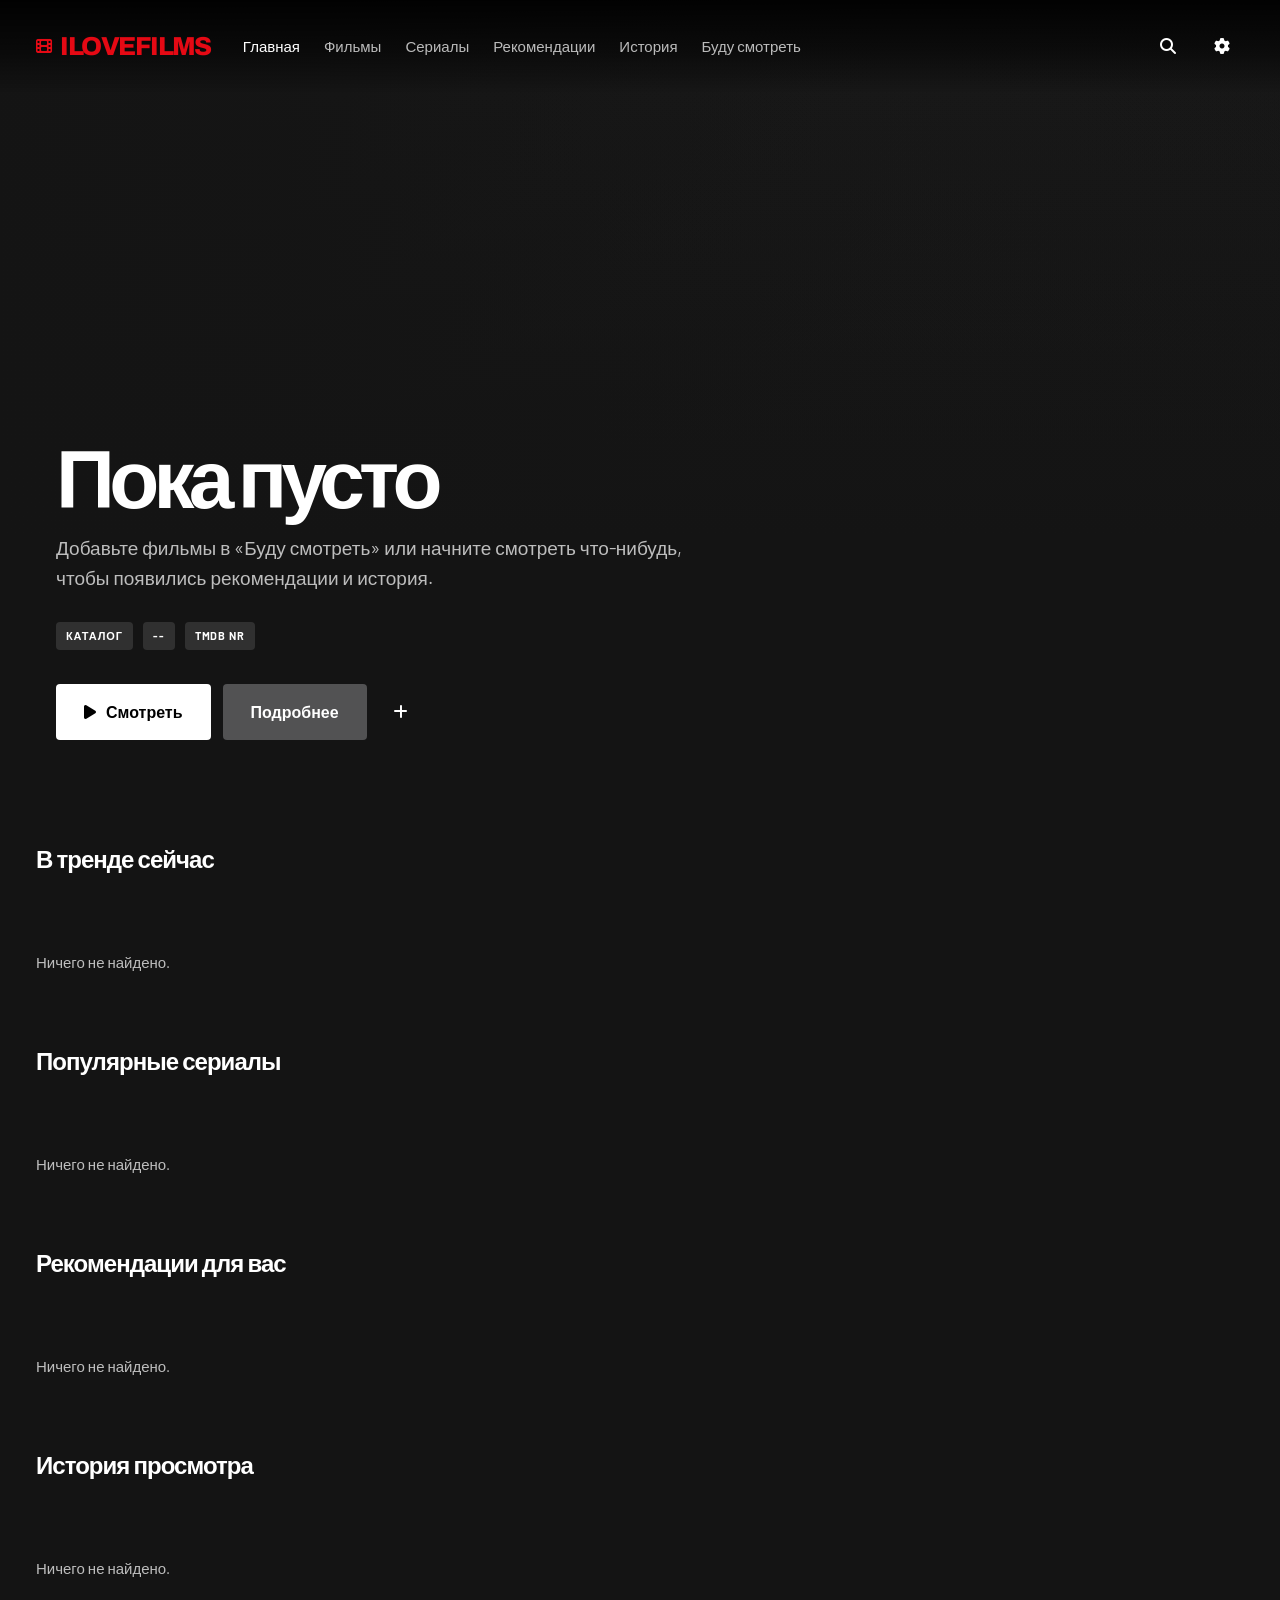
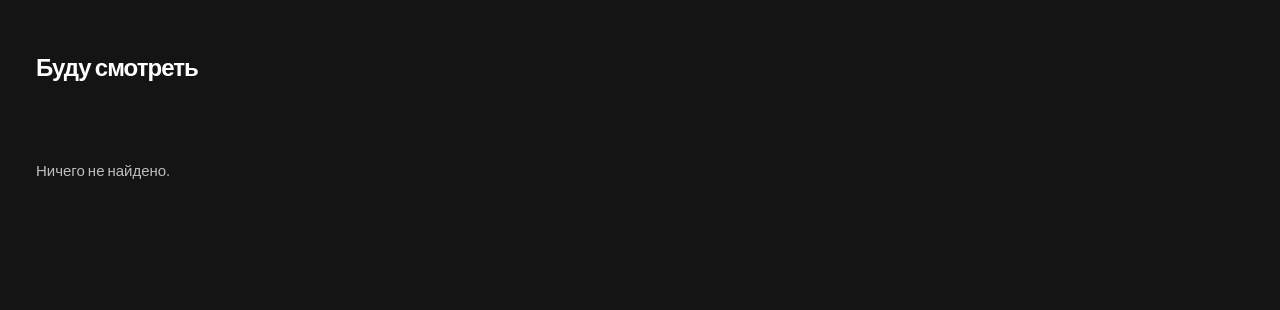
==== commit 06216879: "Add files via upload" ====
--- a/index.html
+++ b/index.html
@@ -150,9 +150,27 @@
                             <div class="list-item"><span class="label">Оригинальное название:</span> <span class="value" id="details-original-title"></span></div>
                             <div class="list-item"><span class="label">Год:</span> <span class="value" id="details-year">----</span></div>
                             <div class="list-item"><span class="label">Жанр:</span> <span class="value" id="details-genres"></span></div>
-                            <div class="list-item"><span class="label">Оценка:</span> <span class="value" id="details-rating">0.0</span></div>
+                            <div class="list-item"><span class="label">TMDB:</span> <span class="value" id="details-rating">0.0</span></div>
+                            <div class="list-item"><span class="label">Кинопоиск:</span> <span class="value" id="details-kp-rating">--</span></div>
+                            <div class="list-item"><span class="label">Моя оценка:</span> <span class="value details-user-rating" id="details-user-rating">Не оценено</span></div>
                             <div class="list-item"><span class="label">Время:</span> <span class="value" id="details-runtime">-- мин</span></div>
                             <div class="list-item"><span class="label">В ролях:</span> <span class="value" id="details-cast"></span></div>
+                        </div>
+                        <div class="user-rating-panel">
+                            <span class="user-rating-label">Оцените тайтл</span>
+                            <div class="user-rating-actions" id="details-user-rating-actions">
+                                <button class="btn btn-glass btn-user-rating" data-rating="1" tabindex="0">1</button>
+                                <button class="btn btn-glass btn-user-rating" data-rating="2" tabindex="0">2</button>
+                                <button class="btn btn-glass btn-user-rating" data-rating="3" tabindex="0">3</button>
+                                <button class="btn btn-glass btn-user-rating" data-rating="4" tabindex="0">4</button>
+                                <button class="btn btn-glass btn-user-rating" data-rating="5" tabindex="0">5</button>
+                                <button class="btn btn-glass btn-user-rating" data-rating="6" tabindex="0">6</button>
+                                <button class="btn btn-glass btn-user-rating" data-rating="7" tabindex="0">7</button>
+                                <button class="btn btn-glass btn-user-rating" data-rating="8" tabindex="0">8</button>
+                                <button class="btn btn-glass btn-user-rating" data-rating="9" tabindex="0">9</button>
+                                <button class="btn btn-glass btn-user-rating" data-rating="10" tabindex="0">10</button>
+                                <button class="btn btn-glass btn-user-rating btn-user-rating-clear" id="btn-user-rating-clear" tabindex="0">Сбросить</button>
+                            </div>
                         </div>
                         
                         <div class="details-overview-container">
@@ -202,6 +220,30 @@
                  <p class="settings-desc">Укажите адрес вашего TorrServer для потокового воспроизведения торрентов.</p>
                  <div class="settings-input-row">
                      <input type="text" id="input-torrserver" class="settings-input" placeholder="http://127.0.0.1:8090" tabindex="0">
+                 </div>
+             </div>
+
+             <div class="settings-group">
+                 <h3 class="settings-subtitle">Плеер</h3>
+                 <p class="settings-desc">Выберите, где открывать поток: во встроенном плеере сайта или на отдельной странице, оптимизированной под Media Station X.</p>
+
+                 <div class="settings-options" id="player-target-options">
+                     <button class="settings-btn" data-player-target="internal" tabindex="0">
+                         <span class="btn-text">Встроенный плеер</span>
+                         <i class="fa-solid fa-check checkmark"></i>
+                     </button>
+                     <button class="settings-btn" data-player-target="msx" tabindex="0">
+                         <span class="btn-text">Media Station X</span>
+                         <i class="fa-solid fa-check checkmark"></i>
+                     </button>
+                 </div>
+             </div>
+
+             <div class="settings-group">
+                 <h3 class="settings-subtitle">Кинопоиск</h3>
+                 <p class="settings-desc">Укажите API key от Kinopoisk API Unofficial, если хотите подтягивать рейтинг Кинопоиска рядом с TMDB.</p>
+                 <div class="settings-input-row">
+                     <input type="text" id="input-kinopoisk-key" class="settings-input" placeholder="X-API-KEY" tabindex="0">
                  </div>
              </div>
 
@@ -361,6 +403,10 @@
                     <i class="fa-solid fa-up-right-from-square"></i>
                     <span>Внешний плеер</span>
                 </button>
+                <button class="btn btn-player-action" id="btn-player-msx" tabindex="0" title="Открыть поток на отдельной странице Media Station X">
+                    <i class="fa-solid fa-tv"></i>
+                    <span>Media Station X</span>
+                </button>
                 <button class="btn btn-player-action" id="btn-player-copy" tabindex="0" title="Скопировать ссылку для вставки в плеер">
                     <i class="fa-solid fa-copy"></i>
                     <span>Копировать ссылку</span>
--- a/style.css
+++ b/style.css
@@ -699,6 +699,40 @@
     max-width: 760px;
 }
 
+.user-rating-panel {
+    display: grid;
+    gap: 10px;
+    margin-bottom: 24px;
+}
+
+.user-rating-label {
+    color: var(--text-muted);
+    font-size: 13px;
+    font-weight: 700;
+    letter-spacing: 0.08em;
+    text-transform: uppercase;
+}
+
+.user-rating-actions {
+    display: flex;
+    flex-wrap: wrap;
+    gap: 8px;
+}
+
+.btn-user-rating {
+    min-height: 42px;
+    min-width: 42px;
+    padding: 0 14px;
+}
+
+.btn-user-rating-clear {
+    min-width: 120px;
+}
+
+.details-user-rating {
+    color: var(--accent-red);
+}
+
 .overview-heading {
     margin-bottom: 10px;
     font-family: var(--font-heading);
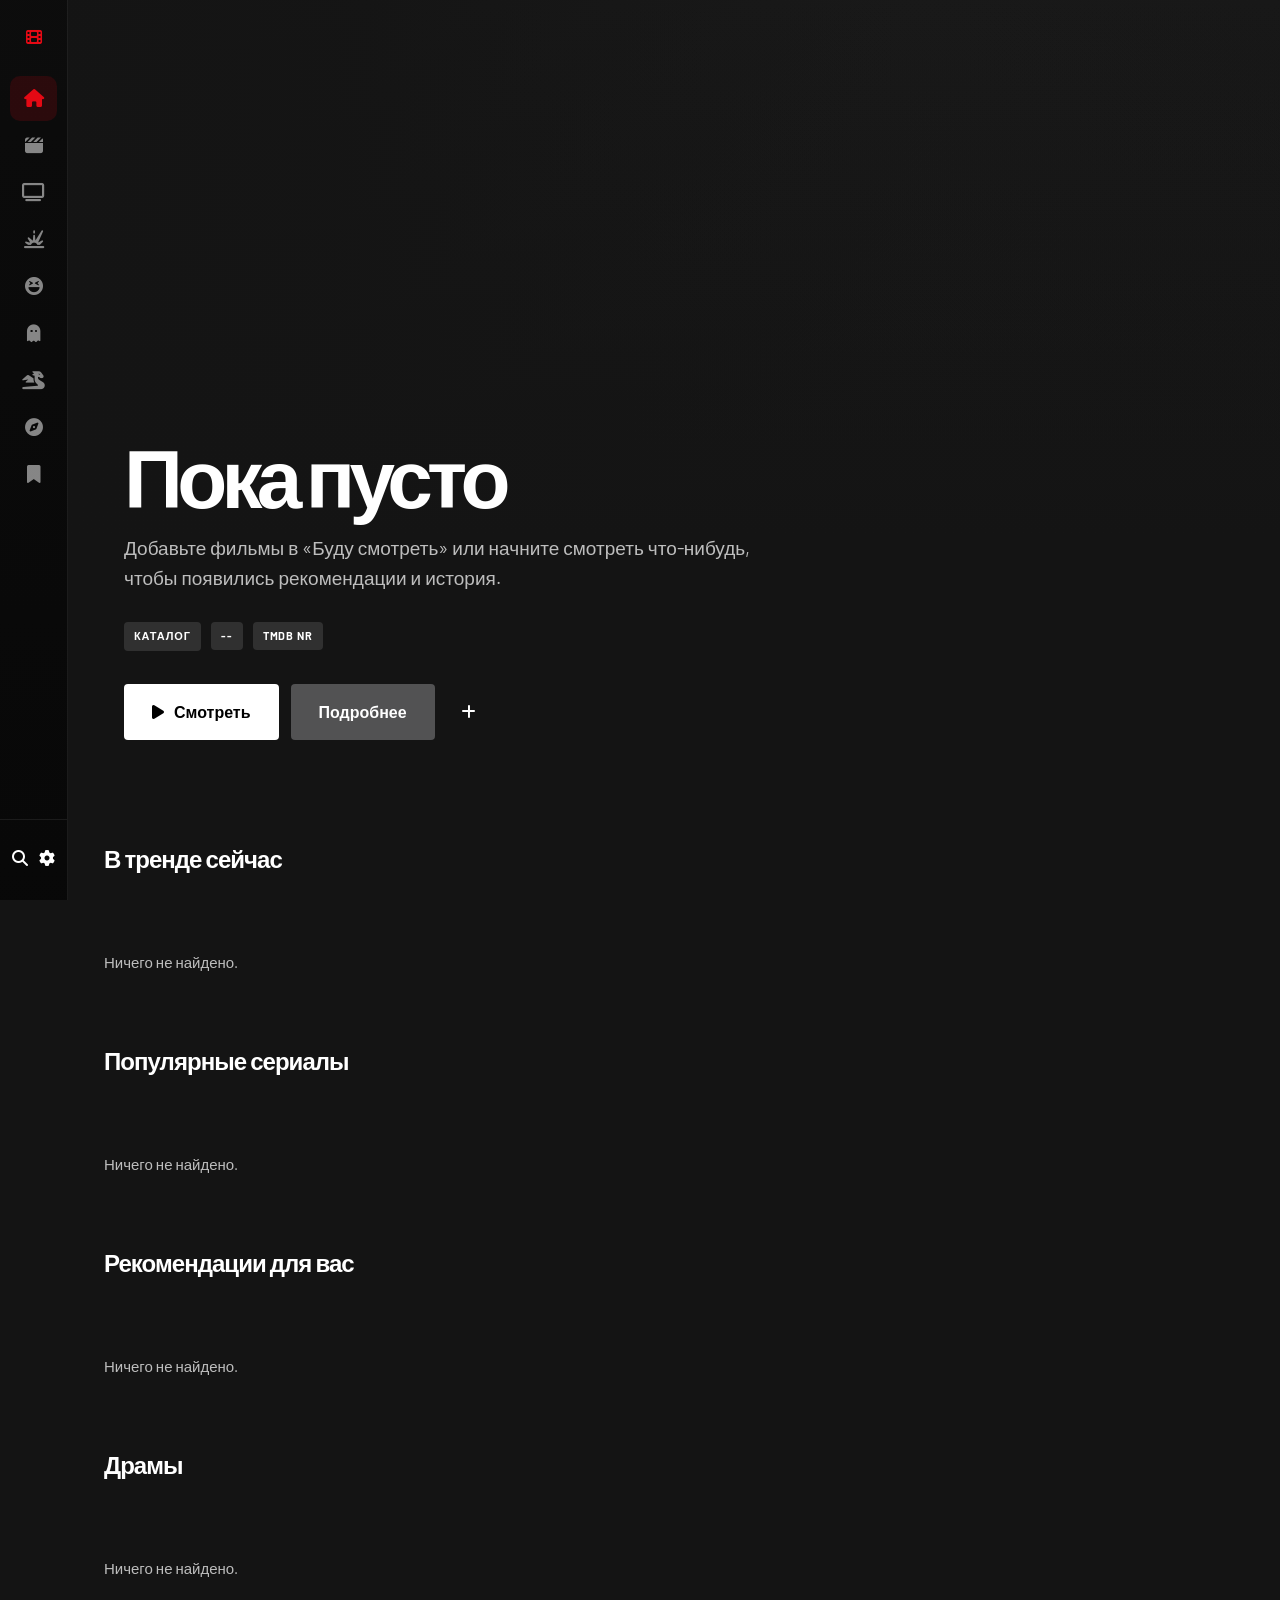
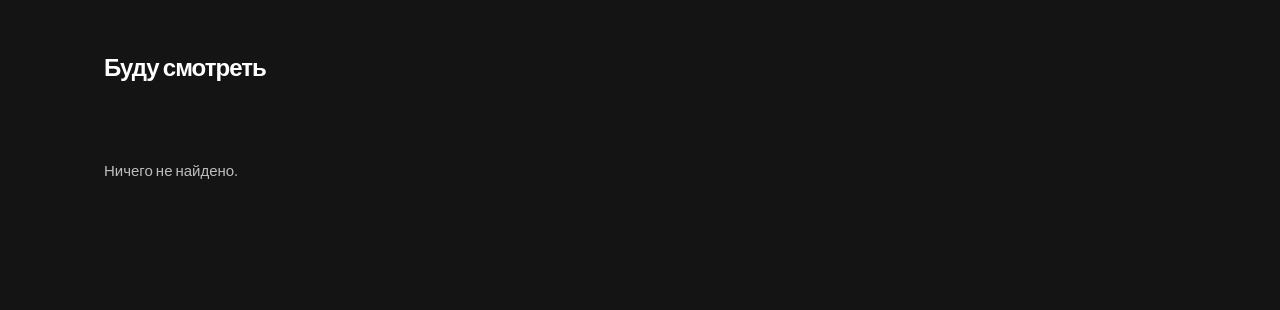
==== commit c37bd024: "Add files via upload" ====
--- a/index.html
+++ b/index.html
@@ -1,4 +1,4 @@
-﻿<!DOCTYPE html>
+<!DOCTYPE html>
 <html lang="ru">
 <head>
     <meta charset="UTF-8">
@@ -16,30 +16,32 @@
     <div class="app-container">
         
         <!-- Р’РµСЂС…РЅРµРµ РјРµРЅСЋ РЅР°РІРёРіР°С†РёРё (Apple TV Style) -->
-        <header class="top-nav">
-            <div class="nav-content">
-                <div class="logo">
-                    <i class="fa-solid fa-film logo-icon"></i>
-                    <span>ilovefilms</span>
-                </div>
-                <ul class="nav-links">
-                    <li class="nav-item active" data-category="home" tabindex="0">Главная</li>
-                    <li class="nav-item" data-category="movies" tabindex="0">Фильмы</li>
-                    <li class="nav-item" data-category="tv" tabindex="0">Сериалы</li>
-                    <li class="nav-item" data-category="discover" tabindex="0">Рекомендации</li>
-                    <li class="nav-item" data-category="history" tabindex="0">История</li>
-                    <li class="nav-item" data-category="watchlist" tabindex="0">Буду смотреть</li>
-                </ul>
-                <div class="nav-actions">
-                    <button class="nav-btn" tabindex="0" aria-label="Поиск" id="btn-search">
-                        <i class="fa-solid fa-magnifying-glass"></i>
-                    </button>
-                    <button class="nav-btn" tabindex="0" aria-label="Настройки" id="btn-settings">
-                        <i class="fa-solid fa-gear"></i>
-                    </button>
-                </div>
-            </div>
-        </header>
+        <!-- Боковая панель категорий -->
+        <aside class="sidebar" id="sidebar">
+            <div class="sidebar-logo">
+                <i class="fa-solid fa-film logo-icon"></i>
+                <span>ilovefilms</span>
+            </div>
+            <ul class="nav-links">
+                <li class="nav-item active" data-category="home" tabindex="0"><i class="fa-solid fa-house"></i><span>Главная</span></li>
+                <li class="nav-item" data-category="movies" tabindex="0"><i class="fa-solid fa-clapperboard"></i><span>Фильмы</span></li>
+                <li class="nav-item" data-category="tv" tabindex="0"><i class="fa-solid fa-tv"></i><span>Сериалы</span></li>
+                <li class="nav-item" data-category="action" tabindex="0"><i class="fa-solid fa-explosion"></i><span>Боевики</span></li>
+                <li class="nav-item" data-category="comedy" tabindex="0"><i class="fa-solid fa-face-laugh-squint"></i><span>Комедии</span></li>
+                <li class="nav-item" data-category="horror" tabindex="0"><i class="fa-solid fa-ghost"></i><span>Ужасы</span></li>
+                <li class="nav-item" data-category="anime" tabindex="0"><i class="fa-solid fa-dragon"></i><span>Аниме</span></li>
+                <li class="nav-item" data-category="discover" tabindex="0"><i class="fa-solid fa-compass"></i><span>Рекомендации</span></li>
+                <li class="nav-item" data-category="watchlist" tabindex="0"><i class="fa-solid fa-bookmark"></i><span>Буду смотреть</span></li>
+            </ul>
+            <div class="sidebar-bottom">
+                <button class="nav-btn" tabindex="0" aria-label="Поиск" id="btn-search">
+                    <i class="fa-solid fa-magnifying-glass"></i>
+                </button>
+                <button class="nav-btn" tabindex="0" aria-label="Настройки" id="btn-settings">
+                    <i class="fa-solid fa-gear"></i>
+                </button>
+            </div>
+        </aside>
 
         <!-- РћСЃРЅРѕРІРЅРѕР№ РєРѕРЅС‚РµРЅС‚ -->
         <main class="main-content">
@@ -225,15 +227,15 @@
 
              <div class="settings-group">
                  <h3 class="settings-subtitle">Плеер</h3>
-                 <p class="settings-desc">Выберите, где открывать поток: во встроенном плеере сайта или на отдельной странице, оптимизированной под Media Station X.</p>
+                 <p class="settings-desc">Выберите, где открывать поток: во встроенном плеере сайта или в нативном видеоплеере webOS.</p>
 
                  <div class="settings-options" id="player-target-options">
                      <button class="settings-btn" data-player-target="internal" tabindex="0">
                          <span class="btn-text">Встроенный плеер</span>
                          <i class="fa-solid fa-check checkmark"></i>
                      </button>
-                     <button class="settings-btn" data-player-target="msx" tabindex="0">
-                         <span class="btn-text">Media Station X</span>
+                     <button class="settings-btn" data-player-target="webos" tabindex="0">
+                         <span class="btn-text">Нативный плеер webOS</span>
                          <i class="fa-solid fa-check checkmark"></i>
                      </button>
                  </div>
@@ -260,7 +262,7 @@
 
              <div class="settings-group">
                  <h3 class="settings-subtitle">Расширения</h3>
-                 <p class="settings-desc">Добавляйте расширения по URL, чтобы расширить функциональность приложения.</p>
+                 <p class="settings-desc">Добавляйте расширения по URL или установите из магазина расширений.</p>
                  <div class="ext-add-row">
                      <input type="text" id="input-ext-url" class="settings-input" placeholder="https://example.com/plugin.js" tabindex="0">
                      <button class="btn btn-ext-add" id="btn-ext-add" tabindex="0">
@@ -268,7 +270,13 @@
                      </button>
                  </div>
                  <div class="ext-list" id="ext-list">
-                     <!-- РЎРїРёСЃРѕРє СѓСЃС‚Р°РЅРѕРІР»РµРЅРЅС‹С… СЂР°СЃС€РёСЂРµРЅРёР№ -->
+                     <!-- Список установленных расширений -->
+                 </div>
+                 <div class="settings-input-row" style="margin-top:12px">
+                     <button class="btn btn-glass btn-settings-link" id="btn-open-store" tabindex="0">
+                         <i class="fa-solid fa-store"></i>
+                         <span>Магазин расширений</span>
+                     </button>
                  </div>
              </div>
 
@@ -336,6 +344,57 @@
         </div>
     </section>
 
+    <!-- Магазин расширений -->
+    <section id="store-page" class="store-page hidden">
+        <div class="store-page-shell">
+            <button id="btn-back-store" class="btn btn-icon btn-back" tabindex="0" aria-label="Назад">
+                <i class="fa-solid fa-arrow-left"></i>
+            </button>
+
+            <div class="store-page-head">
+                <div>
+                    <p class="overview-heading">Плагины</p>
+                    <h1 class="store-title">Магазин расширений</h1>
+                </div>
+                <p class="store-lead">Добавляйте источники каталогов и устанавливайте расширения для приложения в один клик.</p>
+            </div>
+
+            <div class="store-grid">
+                <div class="store-panel">
+                    <h2 class="settings-subtitle">Источники</h2>
+                    <p class="settings-desc">Добавьте URL JSON-каталога расширений. Формат: массив объектов с полями name, description, url.</p>
+                    <div class="store-source-add">
+                        <input type="text" id="input-store-source" class="settings-input" placeholder="https://example.com/catalog.json" tabindex="0">
+                        <button class="btn btn-primary store-source-btn" id="btn-store-add-source" tabindex="0">
+                            <i class="fa-solid fa-plus"></i> Добавить
+                        </button>
+                    </div>
+                    <div class="store-source-list" id="store-source-list">
+                        <!-- Список источников -->
+                    </div>
+                </div>
+
+                <div class="store-panel store-panel-catalog">
+                    <div class="store-catalog-header">
+                        <h2 class="settings-subtitle">Каталог</h2>
+                        <button class="btn btn-glass store-refresh-btn" id="btn-store-refresh" tabindex="0">
+                            <i class="fa-solid fa-arrows-rotate"></i> Обновить
+                        </button>
+                    </div>
+                    <div class="store-search-row">
+                        <input type="text" id="input-store-search" class="settings-input" placeholder="Поиск расширений..." tabindex="0">
+                    </div>
+                    <div class="store-catalog" id="store-catalog">
+                        <div class="store-catalog-empty">
+                            <i class="fa-solid fa-box-open"></i>
+                            <p>Добавьте источник, чтобы загрузить каталог расширений</p>
+                        </div>
+                    </div>
+                </div>
+            </div>
+        </div>
+    </section>
+
     <!-- РћРІРµСЂР»РµР№ СЃРїРёСЃРєР° С‚РѕСЂСЂРµРЅС‚РѕРІ -->
     <div id="torrent-modal" class="torrent-modal hidden">
         <div class="torrent-content">
@@ -347,6 +406,9 @@
             </div>
             <div class="torrent-filters" id="torrent-filters">
                 <input type="text" id="torrent-filter-query" class="settings-input torrent-filter-input" placeholder="Фильтр по названию" tabindex="0">
+                <select id="torrent-filter-parser" class="settings-input torrent-filter-select" tabindex="0" title="Парсер для поиска раздач">
+                    <option value="auto">Авто</option>
+                </select>
                 <select id="torrent-filter-quality" class="settings-input torrent-filter-select" tabindex="0">
                     <option value="all">Любое качество</option>
                     <option value="2160">4K / 2160p</option>
@@ -403,9 +465,9 @@
                     <i class="fa-solid fa-up-right-from-square"></i>
                     <span>Внешний плеер</span>
                 </button>
-                <button class="btn btn-player-action" id="btn-player-msx" tabindex="0" title="Открыть поток на отдельной странице Media Station X">
+                <button class="btn btn-player-action" id="btn-player-webos" tabindex="0" title="Открыть поток в нативном плеере webOS">
                     <i class="fa-solid fa-tv"></i>
-                    <span>Media Station X</span>
+                    <span>Плеер webOS</span>
                 </button>
                 <button class="btn btn-player-action" id="btn-player-copy" tabindex="0" title="Скопировать ссылку для вставки в плеер">
                     <i class="fa-solid fa-copy"></i>
@@ -443,5 +505,5 @@
     <script src="app.js"></script>
 </body>
 </html>
-
-
+
+
--- a/style.css
+++ b/style.css
@@ -15,6 +15,7 @@
     --font-body: "Barlow", "Segoe UI", sans-serif;
     --content-max: 1720px;
     --nav-height: 84px;
+    --sidebar-w: 220px;
     --radius-lg: 18px;
     --radius-md: 14px;
     --radius-sm: 10px;
@@ -78,6 +79,8 @@
 
 .app-container {
     min-height: 100vh;
+    padding-left: var(--sidebar-w);
+    transition: padding-left 0.3s cubic-bezier(0.22, 1, 0.36, 1);
 }
 
 .main-content {
@@ -88,35 +91,54 @@
     display: none !important;
 }
 
-.top-nav {
+/* ===== SIDEBAR ===== */
+.sidebar {
     position: fixed;
-    inset: 0 0 auto;
-    height: 92px;
+    top: 0;
+    left: 0;
+    bottom: 0;
+    width: var(--sidebar-w);
     z-index: 1000;
-    background: linear-gradient(180deg, rgba(0, 0, 0, 0.92), rgba(0, 0, 0, 0.5) 55%, rgba(0, 0, 0, 0));
-    animation: navSlideDown var(--entrance) both;
-}
-
-.nav-content {
-    width: min(calc(100% - 72px), var(--content-max));
-    height: 100%;
-    margin: 0 auto;
-    display: grid;
-    grid-template-columns: auto 1fr auto;
-    align-items: center;
-    gap: 32px;
-}
-
-.logo {
-    display: inline-flex;
+    display: flex;
+    flex-direction: column;
+    background: linear-gradient(180deg, rgba(12, 12, 12, 0.96) 0%, rgba(8, 8, 8, 0.98) 100%);
+    border-right: 1px solid var(--line);
+    backdrop-filter: blur(20px);
+    -webkit-backdrop-filter: blur(20px);
+    animation: sidebarSlideIn var(--entrance) both;
+    overflow-y: auto;
+    overflow-x: hidden;
+    scrollbar-width: none;
+    transition: width 0.3s cubic-bezier(0.22, 1, 0.36, 1);
+}
+
+.sidebar::-webkit-scrollbar {
+    display: none;
+}
+
+@keyframes sidebarSlideIn {
+    from {
+        opacity: 0;
+        transform: translateX(-24px);
+    }
+    to {
+        opacity: 1;
+        transform: translateX(0);
+    }
+}
+
+.sidebar-logo {
+    display: flex;
     align-items: center;
     gap: 10px;
+    padding: 24px 20px 28px;
     font-family: var(--font-heading);
-    font-size: 26px;
+    font-size: 20px;
     font-weight: 800;
     letter-spacing: -0.06em;
     text-transform: uppercase;
     color: var(--accent-red);
+    flex-shrink: 0;
 }
 
 .logo-icon {
@@ -127,34 +149,103 @@
 .nav-links {
     list-style: none;
     display: flex;
-    align-items: center;
-    gap: 24px;
+    flex-direction: column;
+    gap: 2px;
+    padding: 0 10px;
+    flex: 1;
 }
 
 .nav-item {
+    display: flex;
+    align-items: center;
+    gap: 12px;
+    padding: 11px 14px;
+    border-radius: var(--radius-sm);
     color: var(--text-secondary);
-    font-size: 15px;
+    font-size: 14px;
     font-weight: 500;
     cursor: pointer;
-    transition: color var(--anim), transform var(--anim), text-shadow var(--anim);
+    transition: color var(--anim), background var(--anim), transform var(--anim);
     outline: none;
+    white-space: nowrap;
+}
+
+.nav-item i {
+    width: 20px;
+    text-align: center;
+    font-size: 15px;
+    flex-shrink: 0;
+    opacity: 0.7;
+    transition: opacity var(--anim), color var(--anim);
 }
 
 .nav-item:hover,
-.nav-item:focus,
+.nav-item:focus {
+    color: var(--text-primary);
+    background: rgba(255, 255, 255, 0.06);
+}
+
+.nav-item:hover i,
+.nav-item:focus i {
+    opacity: 1;
+}
+
 .nav-item.active {
     color: var(--text-primary);
-}
-
-.nav-item:hover,
-.nav-item:focus {
-    transform: translateY(-1px);
-}
-
-.nav-actions {
-    display: flex;
-    justify-content: flex-end;
-    gap: 10px;
+    background: rgba(229, 9, 20, 0.15);
+}
+
+.nav-item.active i {
+    color: var(--accent-red);
+    opacity: 1;
+}
+
+
+
+/* Collapsed sidebar state */
+.sidebar.sidebar-collapsed {
+    width: 68px;
+}
+
+.sidebar.sidebar-collapsed ~ .app-container,
+body.sidebar-collapsed-body .app-container {
+    padding-left: 68px;
+}
+
+.sidebar.sidebar-collapsed .sidebar-logo span,
+.sidebar.sidebar-collapsed .nav-item span {
+    opacity: 0;
+    width: 0;
+    overflow: hidden;
+    pointer-events: none;
+}
+
+.sidebar.sidebar-collapsed .sidebar-logo {
+    justify-content: center;
+    padding: 22px 10px 24px;
+    gap: 0;
+}
+
+.sidebar.sidebar-collapsed .nav-item {
+    justify-content: center;
+    padding: 12px;
+    gap: 0;
+}
+
+.sidebar.sidebar-collapsed .nav-item i {
+    font-size: 18px;
+    width: auto;
+}
+
+.sidebar-bottom {
+    display: flex;
+    align-items: center;
+    justify-content: center;
+    gap: 6px;
+    padding: 16px 10px 20px;
+    flex-shrink: 0;
+    border-top: 1px solid var(--line);
+    margin-top: 8px;
 }
 
 .nav-btn,
@@ -181,12 +272,13 @@
     transform: scale(1.04);
 }
 
+/* ===== HERO ===== */
 .hero {
     position: relative;
     min-height: 100vh;
     display: flex;
     align-items: flex-end;
-    padding: 116px 56px 160px;
+    padding: 60px 56px 160px;
     overflow: hidden;
 }
 
@@ -248,17 +340,6 @@
     from {
         opacity: 0;
         transform: translateY(18px);
-    }
-    to {
-        opacity: 1;
-        transform: translateY(0);
-    }
-}
-
-@keyframes navSlideDown {
-    from {
-        opacity: 0;
-        transform: translateY(-18px);
     }
     to {
         opacity: 1;
@@ -454,18 +535,35 @@
 .movie-card:nth-child(8) { animation-delay: 0.24s; }
 
 .card-inner {
+    position: relative;
     width: 100%;
     aspect-ratio: 0.675;
     overflow: hidden;
     border-radius: 4px;
     background: var(--bg-panel);
-    transition: transform var(--spring), box-shadow var(--anim), z-index var(--anim), filter var(--anim);
+    transition: transform var(--spring), box-shadow var(--anim), border-color var(--anim);
+    border: 1px solid transparent;
+}
+
+.card-inner::after {
+    content: '';
+    position: absolute;
+    top: 0;
+    left: -100%;
+    width: 50%;
+    height: 100%;
+    background: linear-gradient(to right, transparent, rgba(255, 255, 255, 0.15), transparent);
+    transform: skewX(-20deg);
+    transition: left 0.6s cubic-bezier(0.2, 0.8, 0.2, 1);
+    pointer-events: none;
+    z-index: 2;
 }
 
 .movie-poster {
     width: 100%;
     height: 100%;
     object-fit: cover;
+    transition: filter var(--anim), transform var(--spring);
 }
 
 .card-info-below {
@@ -513,8 +611,18 @@
 
 .movie-card:hover .card-inner,
 .movie-card:focus .card-inner {
-    box-shadow: var(--shadow-strong);
-    filter: saturate(1.08);
+    box-shadow: 0 12px 28px rgba(0, 0, 0, 0.5), 0 0 0 1px rgba(229, 9, 20, 0.3);
+    transform: translateY(-6px);
+}
+
+.movie-card:hover .card-inner::after,
+.movie-card:focus .card-inner::after {
+    left: 200%;
+}
+
+.movie-card:hover .movie-poster,
+.movie-card:focus .movie-poster {
+    filter: saturate(1.15) brightness(1.05);
 }
 
 .movie-card:hover .card-info-below,
@@ -1352,8 +1460,16 @@
 
 body.tv-mode .movie-card.tv-focused .card-inner {
     box-shadow: var(--shadow-focus), var(--shadow-strong);
-    filter: saturate(1.08);
+    transform: translateY(-6px);
     animation: focusPulse 1.35s ease-in-out infinite;
+}
+
+body.tv-mode .movie-card.tv-focused .card-inner::after {
+    left: 200%;
+}
+
+body.tv-mode .movie-card.tv-focused .movie-poster {
+    filter: saturate(1.15) brightness(1.05);
 }
 
 body.tv-mode .movie-card.tv-focused .card-info-below,
@@ -1379,6 +1495,15 @@
 
 .movie-card:focus-visible .card-inner {
     box-shadow: var(--shadow-focus), var(--shadow-strong);
+    transform: translateY(-6px);
+}
+
+.movie-card:focus-visible .card-inner::after {
+    left: 200%;
+}
+
+.movie-card:focus-visible .movie-poster {
+    filter: saturate(1.15) brightness(1.05);
 }
 
 @media (prefers-reduced-motion: reduce) {
@@ -1395,6 +1520,333 @@
     padding: 18px;
     color: var(--text-secondary);
     text-align: center;
+}
+
+/* ===== EXTENSION STORE PAGE ===== */
+.store-page {
+    position: fixed;
+    inset: 0;
+    z-index: 2000;
+    overflow-y: auto;
+    overflow-x: hidden;
+    background: linear-gradient(180deg, #1a1a1a 0%, #141414 28%, #141414 100%);
+    animation: fadeIn 0.28s ease both;
+}
+
+.store-page-shell {
+    position: relative;
+    width: min(calc(100% - 72px), 1480px);
+    margin: 0 auto;
+    padding: 100px 0 72px;
+}
+
+.store-page-head {
+    margin-bottom: 42px;
+}
+
+.store-title {
+    font-family: var(--font-heading);
+    font-size: clamp(2.8rem, 5vw, 4.2rem);
+    font-weight: 800;
+    line-height: 0.95;
+    letter-spacing: -0.05em;
+    margin-bottom: 14px;
+}
+
+.store-lead {
+    max-width: 60ch;
+    color: var(--text-secondary);
+    font-size: 16px;
+    line-height: 1.5;
+}
+
+.store-grid {
+    display: grid;
+    grid-template-columns: 380px minmax(0, 1fr);
+    gap: 28px;
+    align-items: start;
+}
+
+.store-panel {
+    background: var(--bg-elevated);
+    border: 1px solid var(--line);
+    border-radius: var(--radius-md);
+    padding: 24px;
+}
+
+.store-panel-catalog {
+    min-height: 400px;
+}
+
+.store-source-add {
+    display: grid;
+    grid-template-columns: minmax(0, 1fr) auto;
+    gap: 10px;
+    margin-bottom: 14px;
+}
+
+.store-source-btn {
+    min-height: 50px;
+    padding: 0 18px;
+    border-radius: 4px;
+    white-space: nowrap;
+}
+
+.store-source-list {
+    display: grid;
+    gap: 8px;
+}
+
+.store-source-item {
+    display: grid;
+    grid-template-columns: auto minmax(0, 1fr) auto;
+    gap: 12px;
+    align-items: center;
+    padding: 10px 12px;
+    border-radius: 4px;
+    background: var(--bg-panel);
+    animation: cardReveal 0.3s var(--spring) both;
+}
+
+.store-source-icon {
+    width: 32px;
+    height: 32px;
+    border-radius: 4px;
+    display: inline-flex;
+    align-items: center;
+    justify-content: center;
+    background: rgba(229, 9, 20, 0.14);
+    color: var(--accent-red);
+    font-size: 13px;
+}
+
+.store-source-url {
+    overflow: hidden;
+    text-overflow: ellipsis;
+    white-space: nowrap;
+    font-size: 13px;
+    color: var(--text-secondary);
+}
+
+.store-source-remove {
+    width: 28px;
+    height: 28px;
+    border: none;
+    border-radius: 4px;
+    background: rgba(255, 255, 255, 0.08);
+    color: var(--text-primary);
+    cursor: pointer;
+    display: inline-flex;
+    align-items: center;
+    justify-content: center;
+    transition: background var(--anim), transform var(--anim);
+}
+
+.store-source-remove:hover,
+.store-source-remove:focus {
+    transform: translateY(-1px);
+    background: rgba(255, 107, 107, 0.24);
+    color: var(--danger);
+}
+
+.store-source-empty {
+    padding: 16px;
+    color: var(--text-muted);
+    text-align: center;
+    font-size: 13px;
+}
+
+.store-catalog-header {
+    display: flex;
+    align-items: center;
+    justify-content: space-between;
+    gap: 12px;
+    margin-bottom: 12px;
+}
+
+.store-refresh-btn {
+    min-height: 38px;
+    padding: 0 14px;
+    font-size: 13px;
+}
+
+.store-search-row {
+    margin-bottom: 18px;
+}
+
+.store-catalog {
+    display: grid;
+    grid-template-columns: repeat(auto-fill, minmax(280px, 1fr));
+    gap: 14px;
+}
+
+.store-catalog-empty {
+    grid-column: 1 / -1;
+    display: flex;
+    flex-direction: column;
+    align-items: center;
+    justify-content: center;
+    gap: 12px;
+    padding: 48px 24px;
+    color: var(--text-muted);
+    text-align: center;
+}
+
+.store-catalog-empty i {
+    font-size: 36px;
+    opacity: 0.4;
+}
+
+.store-catalog-loading {
+    grid-column: 1 / -1;
+    display: flex;
+    align-items: center;
+    justify-content: center;
+    gap: 10px;
+    padding: 48px 24px;
+    color: var(--text-secondary);
+    font-size: 15px;
+}
+
+.store-card {
+    display: flex;
+    flex-direction: column;
+    gap: 10px;
+    padding: 18px;
+    border-radius: var(--radius-sm);
+    background: var(--bg-panel);
+    border: 1px solid var(--line);
+    transition: transform var(--spring), box-shadow var(--anim), border-color var(--anim);
+    animation: cardReveal 0.4s var(--spring) both;
+}
+
+.store-card:hover {
+    transform: translateY(-3px);
+    box-shadow: 0 12px 28px rgba(0, 0, 0, 0.35);
+    border-color: rgba(255, 255, 255, 0.12);
+}
+
+.store-card-top {
+    display: flex;
+    align-items: flex-start;
+    gap: 12px;
+}
+
+.store-card-icon {
+    width: 44px;
+    height: 44px;
+    border-radius: 10px;
+    background: rgba(229, 9, 20, 0.14);
+    color: var(--accent-red);
+    display: flex;
+    align-items: center;
+    justify-content: center;
+    font-size: 18px;
+    flex-shrink: 0;
+}
+
+.store-card-info {
+    min-width: 0;
+    flex: 1;
+}
+
+.store-card-name {
+    font-family: var(--font-heading);
+    font-size: 15px;
+    font-weight: 700;
+    line-height: 1.25;
+    margin-bottom: 2px;
+    overflow: hidden;
+    text-overflow: ellipsis;
+    white-space: nowrap;
+}
+
+.store-card-author {
+    font-size: 12px;
+    color: var(--text-muted);
+}
+
+.store-card-version {
+    font-size: 11px;
+    color: var(--text-muted);
+    background: rgba(255, 255, 255, 0.06);
+    padding: 2px 8px;
+    border-radius: 3px;
+    display: inline-block;
+    margin-top: 2px;
+}
+
+.store-card-desc {
+    font-size: 13px;
+    color: var(--text-secondary);
+    line-height: 1.45;
+    display: -webkit-box;
+    -webkit-box-orient: vertical;
+    -webkit-line-clamp: 3;
+    line-clamp: 3;
+    overflow: hidden;
+    flex: 1;
+}
+
+.store-card-actions {
+    display: flex;
+    gap: 8px;
+}
+
+.store-card-btn {
+    flex: 1;
+    min-height: 38px;
+    padding: 0 14px;
+    border: none;
+    border-radius: 4px;
+    font-size: 13px;
+    font-weight: 700;
+    cursor: pointer;
+    display: inline-flex;
+    align-items: center;
+    justify-content: center;
+    gap: 6px;
+    transition: transform var(--anim), background var(--anim), opacity var(--anim);
+}
+
+.store-card-btn-install {
+    background: var(--accent-red);
+    color: var(--text-primary);
+}
+
+.store-card-btn-install:hover,
+.store-card-btn-install:focus {
+    background: var(--accent-red-hover);
+    transform: translateY(-1px);
+}
+
+.store-card-btn-installed {
+    background: rgba(70, 211, 105, 0.14);
+    color: var(--success);
+}
+
+.store-card-btn-installed:hover,
+.store-card-btn-installed:focus {
+    background: rgba(255, 107, 107, 0.18);
+    color: var(--danger);
+}
+
+.store-card-btn-installed:hover::after {
+    content: '';
+}
+
+body.tv-mode .store-card-btn.tv-focused,
+body.tv-mode .store-source-remove.tv-focused,
+body.tv-mode .store-source-btn.tv-focused,
+body.tv-mode .store-refresh-btn.tv-focused {
+    box-shadow: var(--shadow-focus);
+    animation: focusPulse 1.35s ease-in-out infinite;
+    transform: translateY(-1px) scale(1.02);
+}
+
+.store-card-btn-install:disabled {
+    opacity: 0.6;
+    pointer-events: none;
 }
 
 .ext-toast {
@@ -1437,32 +1889,98 @@
     .jackett-grid {
         grid-template-columns: 1fr;
     }
+
+    .store-grid {
+        grid-template-columns: 1fr;
+    }
+
+    .store-page-shell {
+        width: calc(100% - 48px);
+    }
+
+    :root {
+        --sidebar-w: 68px;
+    }
+
+    .sidebar-logo span,
+    .nav-item span {
+        display: none;
+    }
+
+    .sidebar-logo {
+        justify-content: center;
+        padding: 22px 10px 24px;
+    }
+
+    .nav-item {
+        justify-content: center;
+        padding: 12px;
+    }
+
+    .nav-item i {
+        font-size: 18px;
+        width: auto;
+    }
 }
 
 @media (max-width: 860px) {
-    .top-nav {
-        height: auto;
-        padding: 12px 0;
-    }
-
-    .nav-content {
-        width: calc(100% - 32px);
-        grid-template-columns: 1fr auto;
-        gap: 14px;
+    :root {
+        --sidebar-w: 0px;
+    }
+
+    .app-container {
+        padding-left: 0;
+        padding-bottom: 72px;
+    }
+
+    .sidebar {
+        top: auto;
+        left: 0;
+        right: 0;
+        bottom: 0;
+        width: 100%;
+        height: 72px;
+        flex-direction: row;
+        border-right: none;
+        border-top: 1px solid var(--line);
+        overflow-x: auto;
+        overflow-y: hidden;
+        animation: none;
+    }
+
+    .sidebar-logo {
+        display: none;
+    }
+
+    .sidebar-bottom {
+        display: none;
     }
 
     .nav-links {
-        grid-column: 1 / -1;
-        overflow-x: auto;
-        scrollbar-width: none;
-    }
-
-    .nav-links::-webkit-scrollbar {
-        display: none;
+        flex-direction: row;
+        padding: 0 8px;
+        gap: 0;
+        align-items: center;
+    }
+
+    .nav-item {
+        flex-direction: column;
+        gap: 4px;
+        padding: 8px 12px;
+        border-radius: 0;
+        min-width: max-content;
+    }
+
+    .nav-item span {
+        font-size: 10px;
+    }
+
+    .nav-item i {
+        font-size: 18px;
     }
 
     .hero {
-        padding-top: 146px;
+        padding-top: 40px;
         min-height: 780px;
     }
 
@@ -1498,12 +2016,8 @@
         font-size: 15px;
     }
 
-    .nav-content {
-        width: calc(100% - 24px);
-    }
-
     .hero {
-        padding: 140px 16px 86px;
+        padding: 32px 16px 86px;
         min-height: 680px;
     }
 
@@ -1523,7 +2037,8 @@
 
     .carousel-section,
     .details-content,
-    .jackett-page-shell {
+    .jackett-page-shell,
+    .store-page-shell {
         width: calc(100% - 24px);
     }
 
@@ -1566,7 +2081,8 @@
         grid-template-columns: 1fr;
     }
 
-    .ext-add-row {
+    .ext-add-row,
+    .store-source-add {
         grid-template-columns: 1fr;
     }
 
